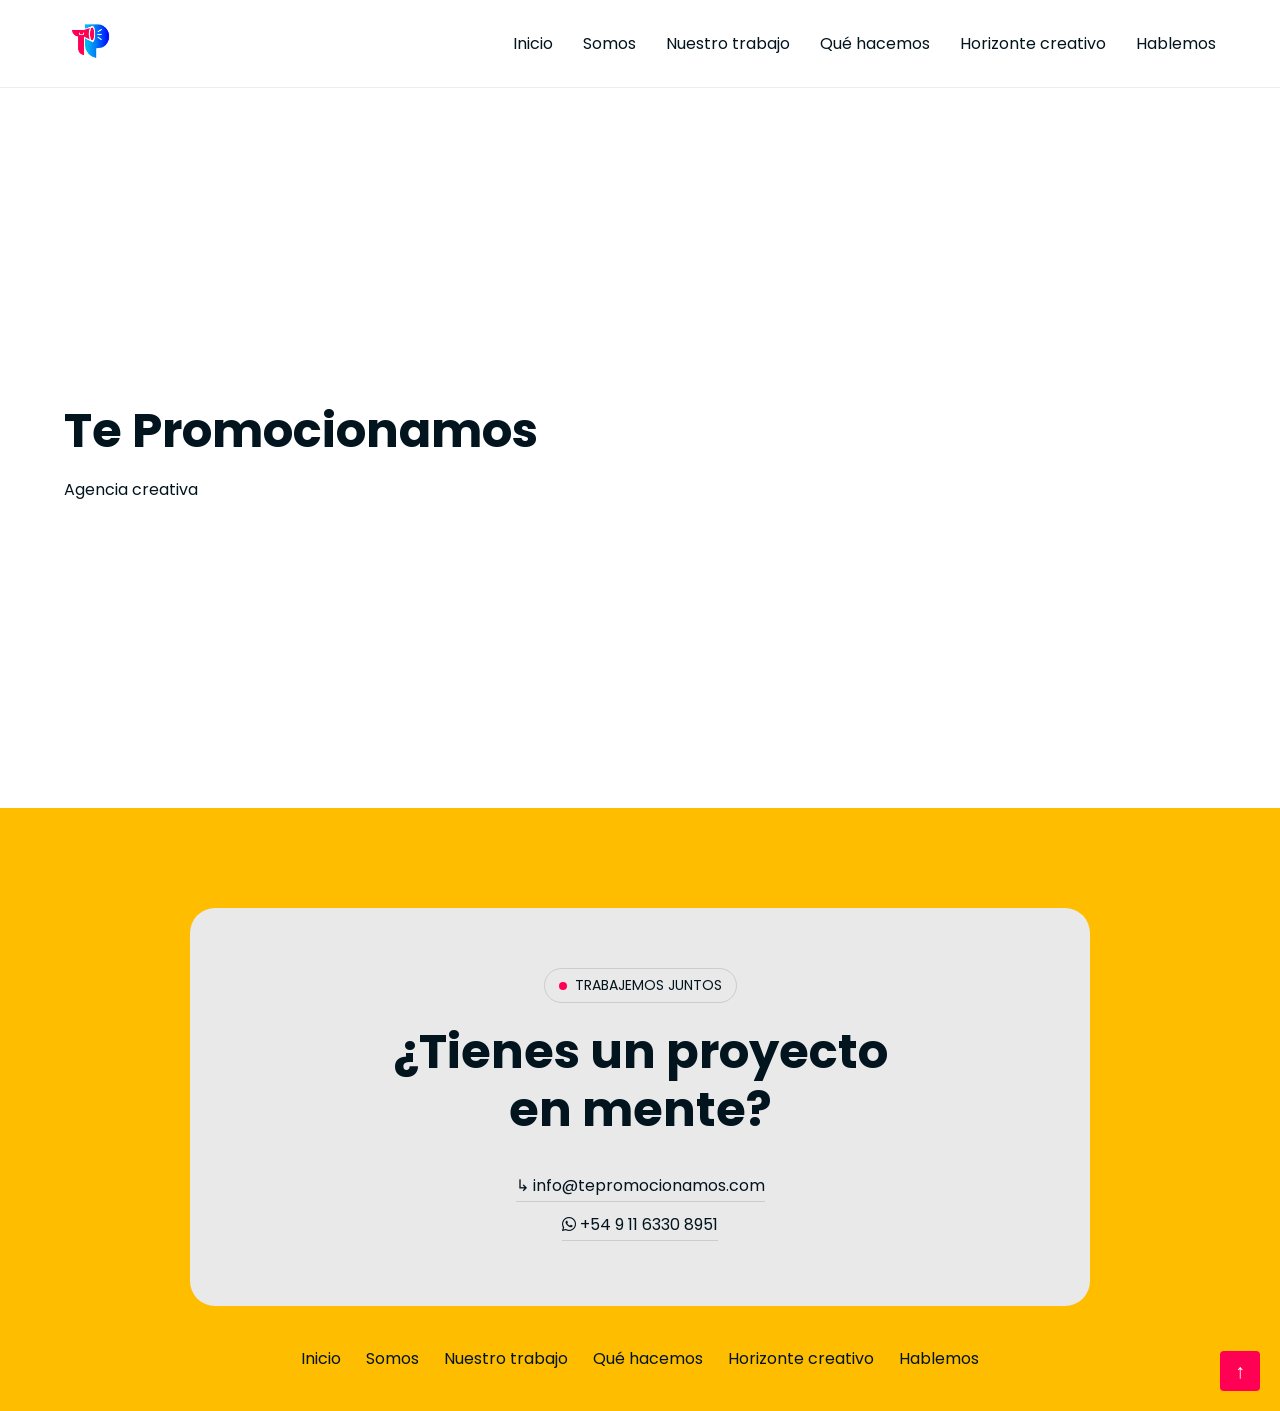
==== index.html @ c5bdae85 "Primer commit" ====
<!DOCTYPE html>
<html lang="es">
<head>
  <meta charset="UTF-8">
  <meta name="viewport" content="width=device-width, initial-scale=1.0">

  <title>Te Promocionamos</title>

  <!-- Google Fonts -->
  <link href="https://fonts.googleapis.com/css2?family=Poppins:wght@400&display=swap" rel="stylesheet">
<link rel="stylesheet" href="https://cdnjs.cloudflare.com/ajax/libs/font-awesome/6.5.0/css/all.min.css">
<link rel="icon" type="image/png" href="/assets/logo.png">  

<!-- CSS -->
  <link rel="stylesheet" href="css/styles.css">
</head>

<body>

  <!-- HEADER -->
  <header class="header">
    <div class="container nav-container">

<div class="logo">
  <a href="index.html">
    <img src="/assets/logo.png" alt="Te Promocionamos">
  </a>
</div>
      <!-- MENU -->
      <nav class="nav" id="nav">
        <ul>
          <li><a href="#">Inicio</a></li>
          <li><a href="#">Somos</a></li>
          <li><a href="#">Nuestro trabajo</a></li>
          <li><a href="#">Qué hacemos</a></li>
          <li><a href="#">Horizonte creativo</a></li>
          <li><a href="#">Hablemos</a></li>
        </ul>
      </nav>

      <!-- HAMBURGUESA -->
      <div class="menu-toggle" id="menu-toggle">
        <span></span>
        <span></span>
        <span></span>
      </div>

    </div>
  </header>

  <!-- CONTENIDO BASE -->
  <main>
    <section class="hero">
      <div class="container">
        <h1>Te Promocionamos</h1>
        <p>Agencia creativa</p>
      </div>
    </section>
  </main>

  <footer class="footer">

  <div class="footer-box">

    <span class="footer-tag">
      <span class="dot"></span> TRABAJEMOS JUNTOS
    </span>

    <h2>¿Tienes un proyecto<br>en mente?</h2>

    <div class="footer-contact">
      <p>↳ info@tepromocionamos.com</p><br>
<p><i class="fa-brands fa-whatsapp"></i> +54 9 11 6330 8951</p>    </div>

  </div>

  <div class="footer-bottom">
    <ul>
      <li><a href="#">Inicio</a></li>
      <li><a href="#">Somos</a></li>
      <li><a href="#">Nuestro trabajo</a></li>
      <li><a href="#">Qué hacemos</a></li>
      <li><a href="#">Horizonte creativo</a></li>
      <li><a href="#">Hablemos</a></li>
    </ul>
  </div>

  <div class="back-to-top">↑</div>

</footer>

  <!-- JS -->
  <script src="js/menu.js"></script>

</body>
</html>
---- css/styles.css ----
/* =========================
   VARIABLES
========================= */
:root {
  --negro: #02141e;
  --rojo: #ff0054;
  --violeta: #390099;
  --amarillo: #ffbd00;
}

/* =========================
   RESET
========================= */
* {
  margin: 0;
  padding: 0;
  box-sizing: border-box;
}

/* =========================
   BASE
========================= */
body {
  font-family: 'Poppins', sans-serif;
  font-size: 16px;
  color: var(--negro);
}

.container {
  width: 90%;
  max-width: 1200px;
  margin: auto;
}

/* =========================
   HEADER
========================= */
.header {
  width: 100%;
  background: white;
  position: sticky;
  top: 0;
  z-index: 1000;
  border-bottom: 1px solid #eee;
}

.nav-container {
  display: flex;
  justify-content: space-between;
  align-items: center;
  padding: 15px 0;
}

/* LOGO */
.logo img {
  height: 50px;
}

/* MENU */
.nav ul {
  display: flex;
  list-style: none;
  gap: 30px;
}

.nav a {
  text-decoration: none;
  color: var(--negro);
  transition: 0.3s;
}

.nav a:hover {
  color: var(--rojo);
}

/* =========================
   HAMBURGUESA
========================= */
.menu-toggle {
  display: none;
  flex-direction: column;
  cursor: pointer;
}

.menu-toggle span {
  width: 25px;
  height: 3px;
  background: var(--negro);
  margin: 4px 0;
  transition: 0.3s;
}

/* =========================
   HERO (base)
========================= */
.hero {
  height: 80vh;
  display: flex;
  align-items: center;
}

.hero h1 {
  font-size: 48px;
  color: var(--negro);
}

.hero p {
  margin-top: 10px;
}

/* =========================
   RESPONSIVE
========================= */
@media (max-width: 768px) {

  .nav {
    position: absolute;
    top: 80px;
    right: 0;
    width: 100%;
    background: white;
    display: none;
    flex-direction: column;
    text-align: center;
    padding: 20px 0;
  }

  .nav ul {
    flex-direction: column;
    gap: 20px;
  }

  .nav.active {
    display: flex;
  }

  .menu-toggle {
    display: flex;
  }
}

/* =========================
   FOOTER
========================= */

.footer {
  background: var(--amarillo);
  padding: 100px 0 40px;
  position: relative;
}

/* CAJA CENTRAL */
.footer-box {
  background: #e9e9e9;
  border-radius: 25px;
  padding: 60px 20px;
  text-align: center;
  max-width: 900px;
  margin: auto;
}

/* TAG */
.footer-tag {
  display: inline-flex;
  align-items: center;
  gap: 8px;
  font-size: 14px;
  border: 1px solid #ccc;
  padding: 6px 14px;
  border-radius: 20px;
  margin-bottom: 20px;
}

.footer-tag .dot {
  width: 8px;
  height: 8px;
  background: var(--rojo);
  border-radius: 50%;
}

/* TITULO */
.footer-box h2 {
  font-size: 48px;
  color: var(--negro);
  margin-bottom: 30px;
  line-height: 1.2;
}

/* CONTACTO */
.footer-contact p {
  font-size: 16px;
  margin: 5px 0;
  border-bottom: 1px solid #ccc;
  display: inline-block;
  padding-bottom: 3px;
}

/* MENU INFERIOR */
.footer-bottom {
  margin-top: 40px;
  text-align: center;
}

.footer-bottom ul {
  list-style: none;
  display: flex;
  justify-content: center;
  gap: 25px;
  flex-wrap: wrap;
}

.footer-bottom a {
  text-decoration: none;
  color: var(--negro);
  font-size: 16px;
  transition: 0.3s;
}

.footer-bottom a:hover {
  color: var(--rojo);
}

/* BOTON BACK TO TOP */
.back-to-top {
  position: absolute;
  right: 20px;
  bottom: 20px;
  background: var(--rojo);
  color: white;
  width: 40px;
  height: 40px;
  display: flex;
  align-items: center;
  justify-content: center;
  font-size: 20px;
  cursor: pointer;
  border-radius: 4px;
}

/* =========================
   RESPONSIVE
========================= */
@media (max-width: 768px) {

  .footer-box {
    padding: 40px 15px;
  }

  .footer-box h2 {
    font-size: 32px;
  }

  .footer-bottom ul {
    gap: 15px;
  }
}
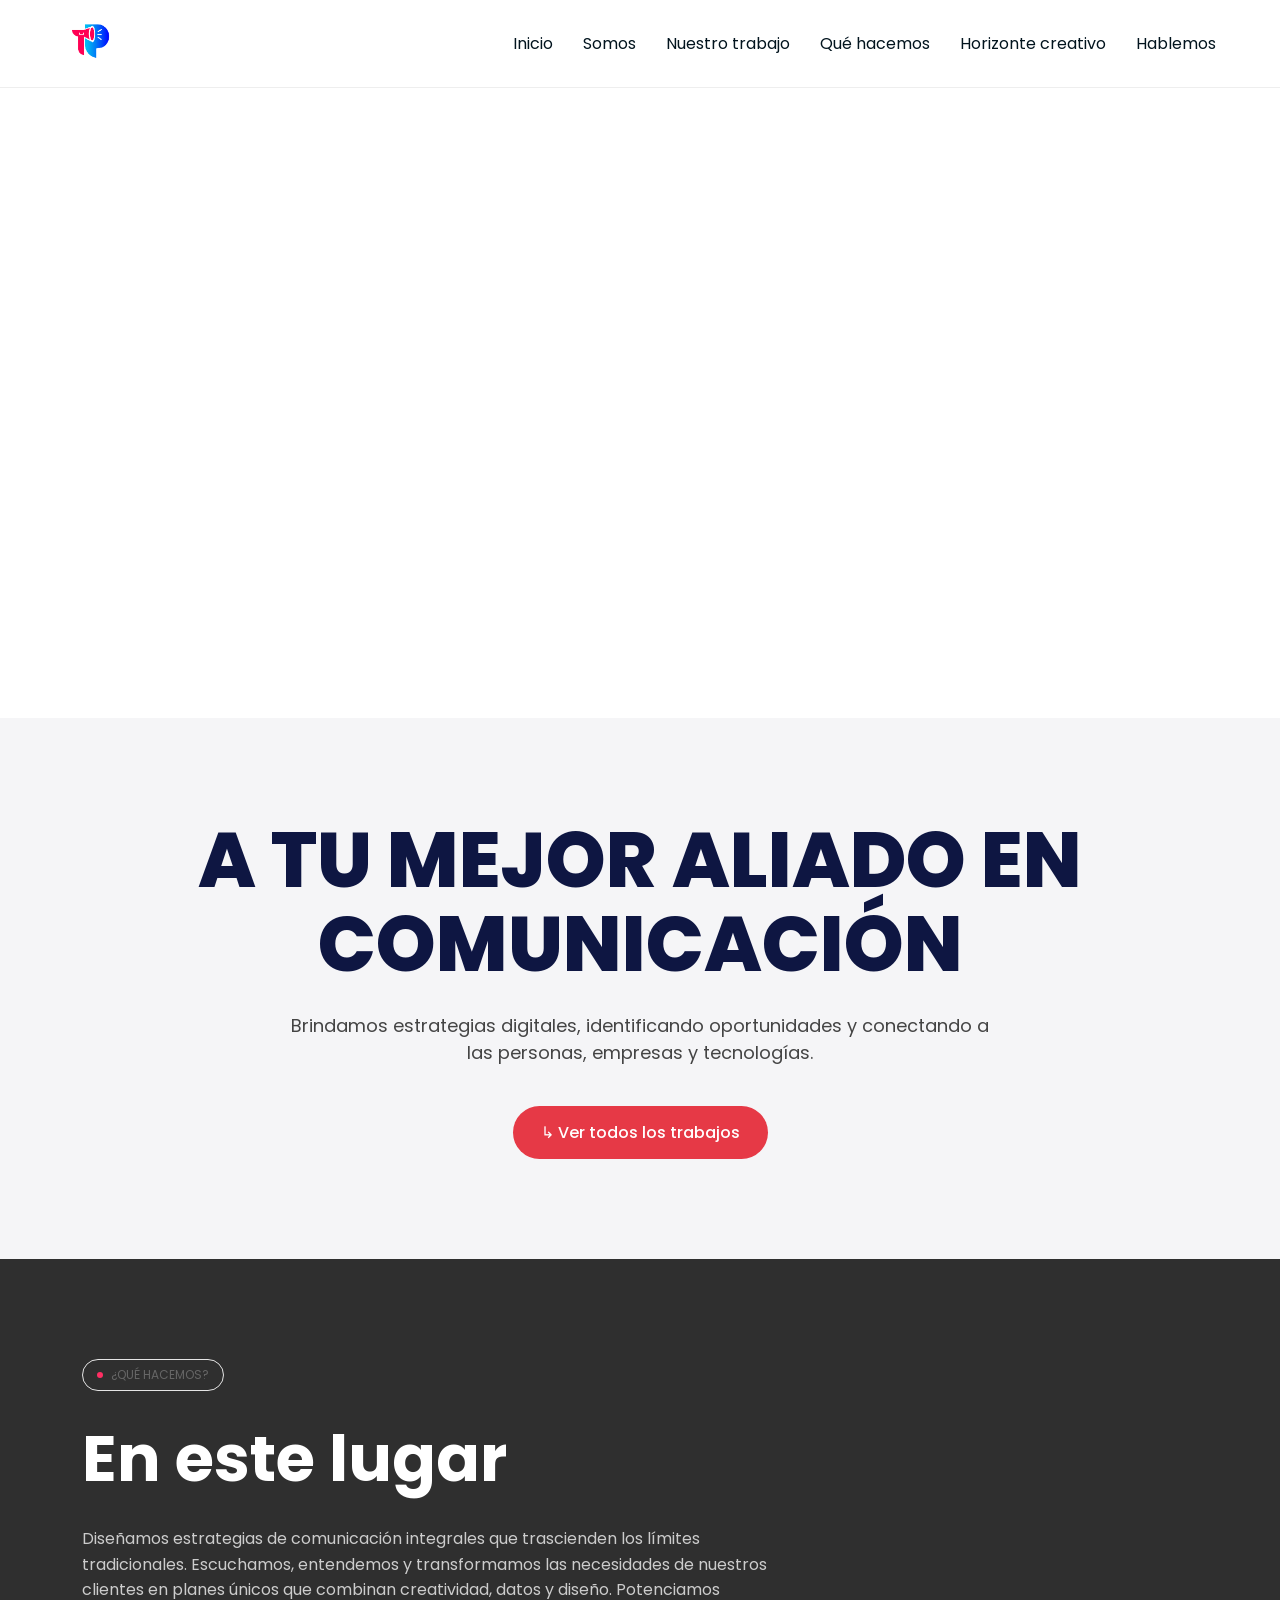
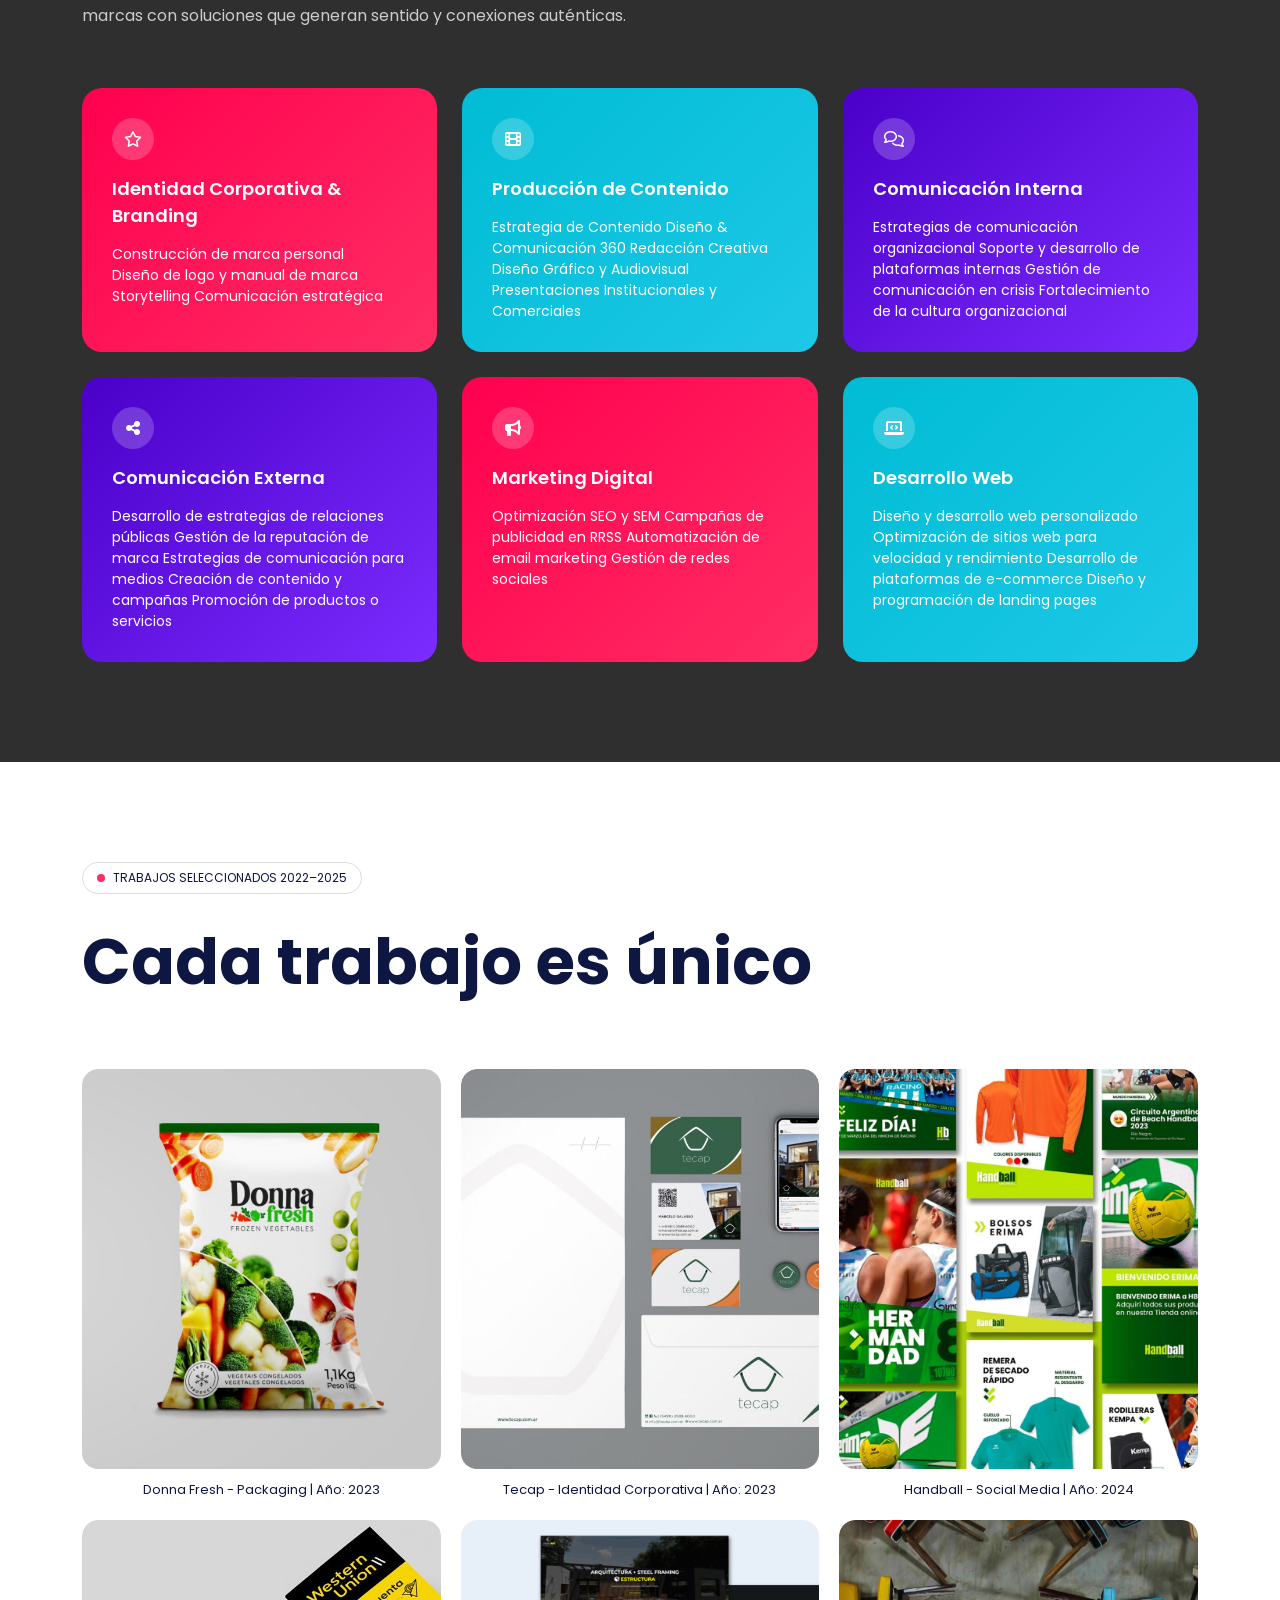
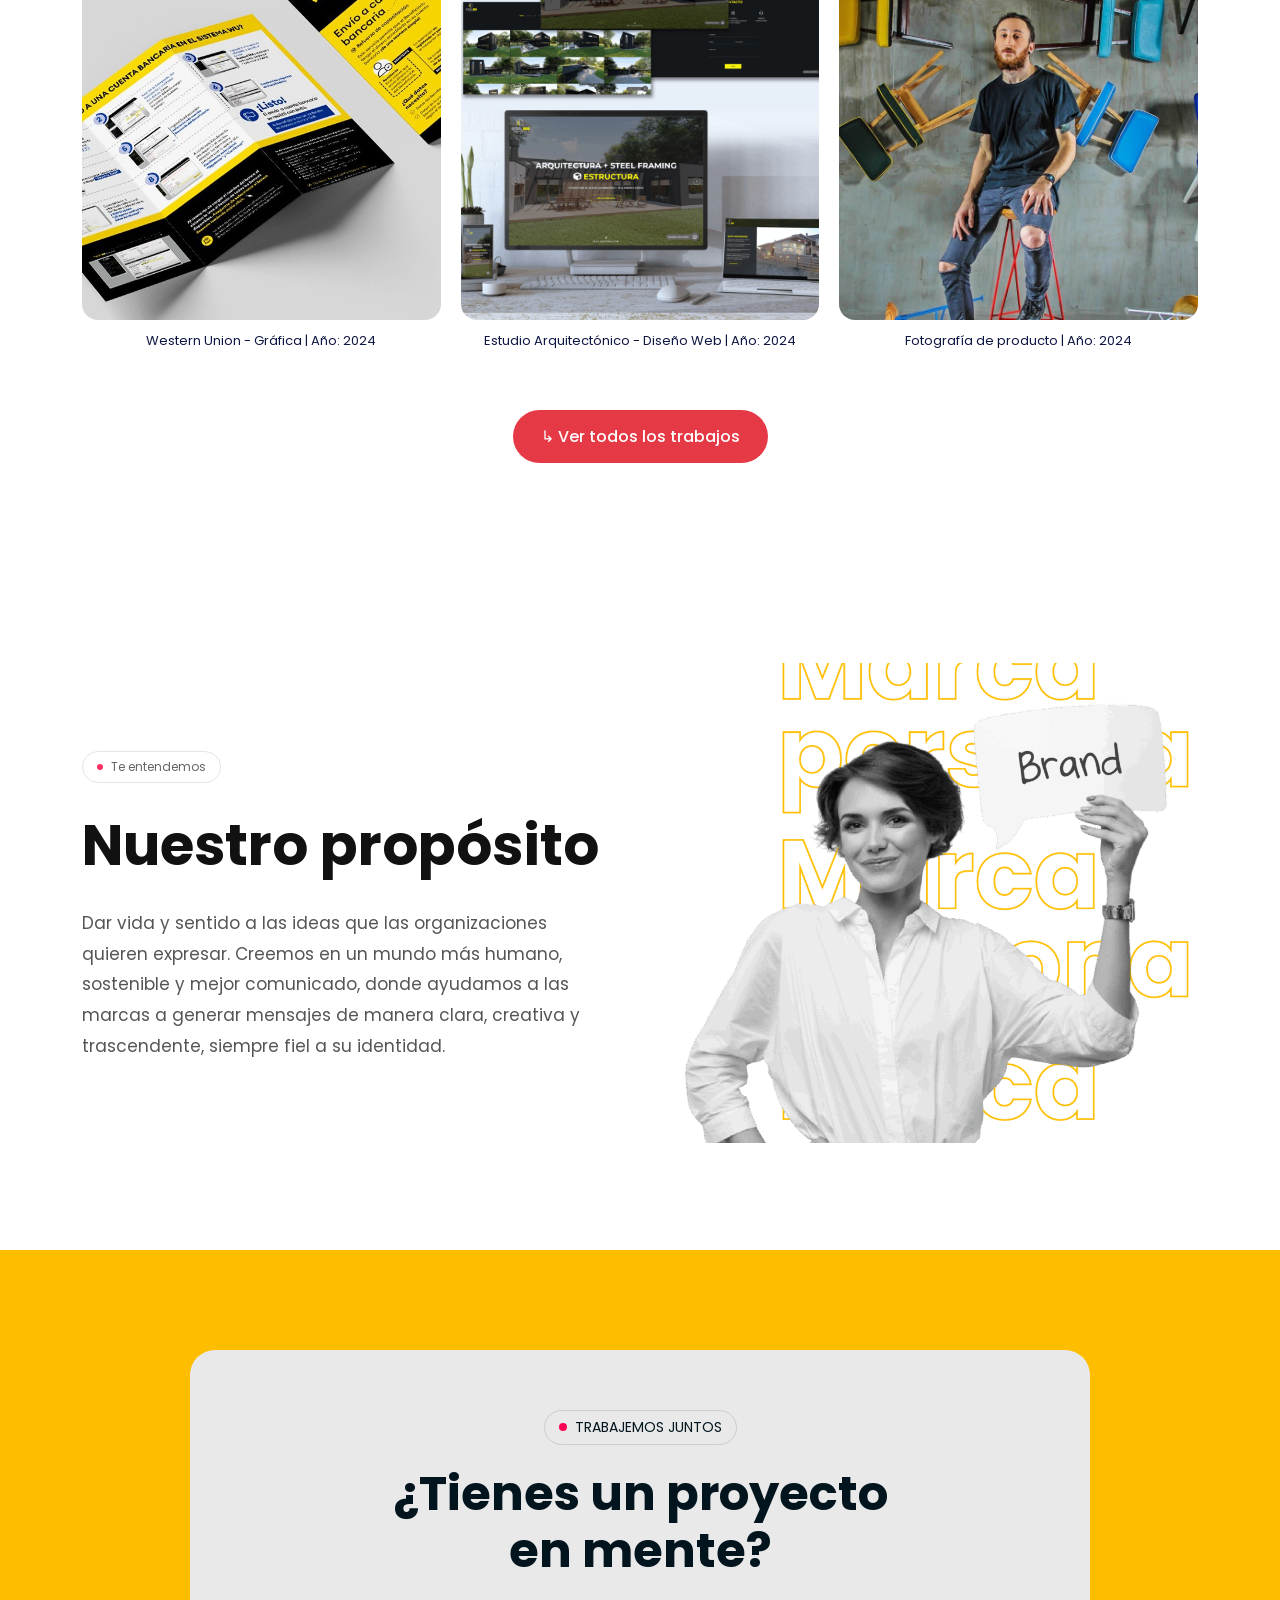
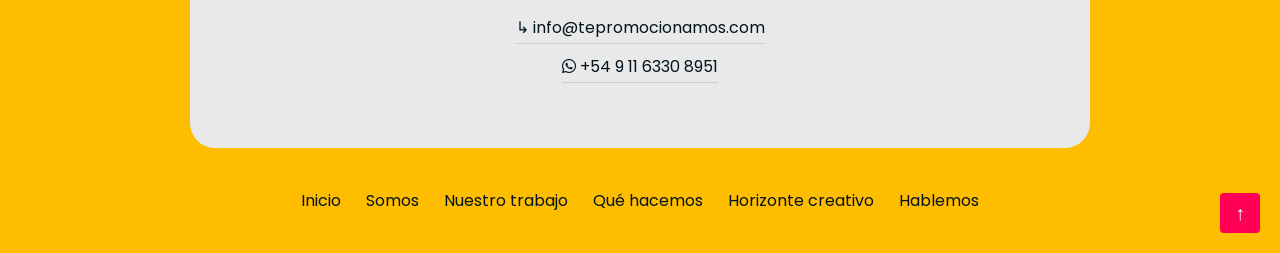
==== commit 9903094b: "avances" ====
--- a/index.html
+++ b/index.html
@@ -11,8 +11,13 @@
 <link rel="stylesheet" href="https://cdnjs.cloudflare.com/ajax/libs/font-awesome/6.5.0/css/all.min.css">
 <link rel="icon" type="image/png" href="/assets/logo.png">  
 
+
 <!-- CSS -->
   <link rel="stylesheet" href="css/styles.css">
+
+<!--  data aos-->
+<link href="https://unpkg.com/aos@2.3.4/dist/aos.css" rel="stylesheet">
+
 </head>
 
 <body>
@@ -48,15 +53,193 @@
     </div>
   </header>
 
-  <!-- CONTENIDO BASE -->
-  <main>
-    <section class="hero">
-      <div class="container">
-        <h1>Te Promocionamos</h1>
-        <p>Agencia creativa</p>
-      </div>
-    </section>
-  </main>
+  <!-- seccion 1 video -->
+<section class="video-section">
+  <iframe 
+    src="https://www.youtube.com/embed/gyN5UOuQbhA?autoplay=1&mute=1&loop=1&playlist=gyN5UOuQbhA&controls=0&showinfo=0&modestbranding=1"
+    frameborder="0"
+    allow="autoplay; fullscreen"
+    allowfullscreen>
+  </iframe>
+</section>
+
+<!-- seccion 2 texto -->
+
+<section class="hero-xbc">
+  <div class="hero-container">
+
+ <h1>
+  <span data-aos="flip-left" data-aos-delay="100">
+    A TU MEJOR ALIADO EN
+  </span>
+  <br>
+  <span data-aos="flip-left" data-aos-delay="300">
+    COMUNICACIÓN
+  </span>
+</h1>
+
+    <p>
+      Brindamos estrategias digitales, identificando oportunidades y conectando a las personas, empresas y tecnologías.
+    </p>
+
+    <a href="#" class="hero-btn">
+      ↳ Ver todos los trabajos
+    </a>
+
+  </div>
+</section>
+
+<!---seccion servicios-->
+<section class="services-xbc">
+
+  <div class="container">
+
+    <span class="badge">
+      <span class="dot"></span>
+      ¿QUÉ HACEMOS?
+    </span>
+
+    <h2>En este lugar</h2>
+
+    <p class="intro">
+      Diseñamos estrategias de comunicación integrales que trascienden los límites tradicionales. Escuchamos, entendemos y transformamos las necesidades de nuestros clientes en planes únicos que combinan creatividad, datos y diseño. Potenciamos marcas con soluciones que generan sentido y conexiones auténticas.
+    </p>
+
+   <div class="grid-services">
+
+  <div class="card pink">
+    <div class="icon"><i class="fa-regular fa-star"></i></div>
+    <h3>Identidad Corporativa & Branding</h3>
+    <p>Construcción de marca personal<br>Diseño de logo y manual de marca<br>Storytelling Comunicación estratégica</p>
+  </div>
+
+  <div class="card cyan">
+    <div class="icon"><i class="fa-solid fa-film"></i></div>
+    <h3>Producción de Contenido</h3>
+    <p>Estrategia de Contenido Diseño & Comunicación 360 Redacción Creativa Diseño Gráfico y Audiovisual Presentaciones Institucionales y Comerciales</p>
+  </div>
+
+  <div class="card purple">
+    <div class="icon"><i class="fa-regular fa-comments"></i></div>
+    <h3>Comunicación Interna</h3>
+    <p>Estrategias de comunicación organizacional Soporte y desarrollo de plataformas internas Gestión de comunicación en crisis Fortalecimiento de la cultura organizacional</p>
+  </div>
+
+  <div class="card purple">
+    <div class="icon"><i class="fa-solid fa-share-nodes"></i></div>
+    <h3>Comunicación Externa</h3>
+    <p>Desarrollo de estrategias de relaciones públicas Gestión de la reputación de marca Estrategias de comunicación para medios Creación de contenido y campañas Promoción de productos o servicios</p>
+  </div>
+
+  <div class="card pink">
+    <div class="icon"><i class="fa-solid fa-bullhorn"></i></div>
+    <h3>Marketing Digital</h3>
+    <p>Optimización SEO y SEM Campañas de publicidad en RRSS Automatización de email marketing Gestión de redes sociales</p>
+  </div>
+
+  <div class="card cyan">
+    <div class="icon"><i class="fa-solid fa-laptop-code"></i></div>
+    <h3>Desarrollo Web</h3>
+    <p>Diseño y desarrollo web personalizado Optimización de sitios web para velocidad y rendimiento Desarrollo de plataformas de e-commerce Diseño y programación de landing pages</p>
+  </div>
+
+</div>
+  </div>
+
+</section>
+
+<!--seccion trabajos-->
+<section class="works-xbc">
+
+  <div class="container">
+
+    <!-- BADGE -->
+    <span class="badge dark">
+      <span class="dot"></span>
+      TRABAJOS SELECCIONADOS 2022–2025
+    </span>
+
+    <!-- TITULO -->
+    <h2>Cada trabajo es único</h2>
+
+    <!-- GRID -->
+ <div class="grid-works">
+
+  <div class="work-item">
+    <img src="/assets/trabajo1.jpg" alt="">
+    <div class="work-label">Donna Fresh - Packaging | Año: 2023</div>
+  </div>
+
+  <div class="work-item">
+    <img src="/assets/trabajo2.jpg" alt="">
+    <div class="work-label">Tecap - Identidad Corporativa | Año: 2023</div>
+  </div>
+
+  <div class="work-item">
+    <img src="/assets/trabajo3.jpg" alt="">
+    <div class="work-label">Handball - Social Media | Año: 2024</div>
+  </div>
+
+  <div class="work-item">
+    <img src="/assets/trabajo4.jpg" alt="">
+    <div class="work-label">Western Union - Gráfica | Año: 2024</div>
+  </div>
+
+  <div class="work-item">
+    <img src="/assets/trabajo5.png" alt="">
+    <div class="work-label">Estudio Arquitectónico - Diseño Web | Año: 2024</div>
+  </div>
+
+  <div class="work-item">
+    <img src="/assets/trabajo6.jpg" alt="">
+    <div class="work-label">Fotografía de producto | Año: 2024</div>
+  </div>
+
+</div>
+  </div>
+
+  <div class="works-cta">
+   <a href="#" class="hero-btn">
+      ↳ Ver todos los trabajos
+    </a>
+
+</div>
+
+</section>
+
+<section class="about-tp">
+
+  <div class="container about-grid">
+
+    <!-- TEXTO -->
+    <div class="about-text">
+
+      <span class="badge">
+        <span class="dot"></span>
+        Te entendemos
+      </span>
+
+      <h2>Nuestro propósito</h2>
+
+      <p>
+        Dar vida y sentido a las ideas que las organizaciones quieren expresar. 
+        Creemos en un mundo más humano, sostenible y mejor comunicado, donde ayudamos 
+        a las marcas a generar mensajes de manera clara, creativa y trascendente, 
+        siempre fiel a su identidad.
+      </p>
+
+    </div>
+
+    <!-- IMAGEN -->
+    <div class="about-image">
+      <img src="/assets/marca-1.png" alt="">
+    </div>
+
+  </div>
+
+</section>
+
+<!--- seccion footer -->
 
   <footer class="footer">
 
@@ -92,5 +275,15 @@
   <!-- JS -->
   <script src="js/menu.js"></script>
 
+  <!-- data aos -->
+  <script src="https://unpkg.com/aos@2.3.4/dist/aos.js"></script>
+<script>
+ AOS.init({
+    duration: 900,
+    once: true,
+    easing: 'ease-out-cubic'
+  });
+  
+</script>
 </body>
 </html>
--- a/css/styles.css
+++ b/css/styles.css
@@ -253,4 +253,537 @@
   .footer-bottom ul {
     gap: 15px;
   }
+}
+
+/*seccion video*/
+/* SECCION VIDEO */
+/* SECCION VIDEO */
+.video-section {
+  position: relative;
+
+  /* full width sin scroll */
+  width: 100%;
+  margin-left: calc(50% - 50vw);
+  margin-right: calc(50% - 50vw);
+
+  height: clamp(400px, 70vh, 800px);
+  overflow: hidden;
+}
+
+/* 🎥 DESKTOP → cover */
+.video-section iframe {
+  position: absolute;
+  top: 50%;
+  left: 50%;
+
+  width: 100vw;
+  height: 56.25vw; /* 16:9 */
+
+  min-width: 177.77vh;
+  min-height: 100%;
+
+  transform: translate(-50%, -50%);
+  pointer-events: none;
+}
+
+/* 📱 MOBILE → proporcional real */
+@media (max-width: 768px) {
+
+  .video-section {
+    height: auto; /* 🔥 clave */
+  }
+
+  .video-section iframe {
+    position: relative;
+    top: 0;
+    left: 0;
+    transform: none;
+
+    width: 100%;
+    height: 56.25vw; /* mantiene 16:9 */
+
+    min-width: unset;
+    min-height: unset;
+  }
+}
+
+/* seccion bienvenida*/
+
+/* HERO XBC */
+.hero-xbc {
+  background: #f5f5f7;
+  padding: 100px 20px;
+  text-align: center;
+}
+
+.hero-container {
+  max-width: 1100px;
+  margin: 0 auto;
+}
+
+/* BADGE */
+.hero-badge {
+  display: inline-flex;
+  align-items: center;
+  gap: 8px;
+
+  font-size: 12px;
+  letter-spacing: 1px;
+  color: #0E1642;
+
+  border: 1px solid #ddd;
+  padding: 6px 14px;
+  border-radius: 999px;
+
+  margin-bottom: 30px;
+}
+
+.hero-badge .dot {
+  width: 8px;
+  height: 8px;
+  background: #e63946;
+  border-radius: 50%;
+}
+
+/* TITULO */
+.hero-xbc h1 {
+  font-size: clamp(36px, 6vw, 80px);
+  font-weight: 800;
+  line-height: 1.1;
+  color: #0E1642;
+
+  margin-bottom: 25px;
+}
+
+/* TEXTO */
+.hero-xbc p {
+  font-size: 18px;
+  color: #444;
+  max-width: 700px;
+  margin: 0 auto 40px;
+}
+
+/* BOTON */
+.hero-btn {
+  display: inline-block;
+  background: #e63946;
+  color: white;
+
+  padding: 14px 28px;
+  border-radius: 999px;
+  text-decoration: none;
+
+  font-size: 16px;
+  font-weight: 500;
+
+  transition: all 0.3s ease;
+}
+
+.hero-btn:hover {
+  background: #c92f3b;
+  transform: translateY(-2px);
+}
+
+.hero-xbc h1 span {
+  display: inline-block;
+  backface-visibility: hidden; /* evita glitch en flip */
+}
+
+/* 📱 MOBILE */
+@media (max-width: 768px) {
+  .hero-xbc {
+    padding: 70px 20px;
+  }
+
+  .hero-xbc p {
+    font-size: 16px;
+  }
+}
+
+/*seccion servicios*/
+/* SECCION */
+.services-xbc {
+  background: #2f2f2f;
+  color: white;
+  padding: 100px 20px;
+}
+
+/* CONTENEDOR */
+.services-xbc .container {
+  max-width: 1200px;
+  margin: 0 auto;
+}
+
+/* BADGE */
+.badge {
+  display: inline-flex;
+  align-items: center;
+  gap: 8px;
+
+  font-size: 12px;
+  border: 1px solid rgba(255,255,255,0.2);
+  padding: 6px 14px;
+  border-radius: 999px;
+  margin-bottom: 20px;
+}
+
+.badge .dot {
+  width: 8px;
+  height: 8px;
+  background: #ff2e63;
+  border-radius: 50%;
+}
+
+/* TITULO */
+.services-xbc h2 {
+  font-size: clamp(36px, 5vw, 64px);
+  margin-bottom: 20px;
+}
+
+/* TEXTO */
+.intro {
+  max-width: 700px;
+  color: #ccc;
+  margin-bottom: 60px;
+  line-height: 1.6;
+}
+
+/* GRID */
+.grid-services {
+  display: grid;
+  grid-template-columns: repeat(3, 1fr);
+  gap: 25px;
+}
+
+/* CARDS */
+.card {
+  padding: 30px;
+  border-radius: 20px;
+  min-height: 260px;
+  display: flex;
+  flex-direction: column;
+  gap: 15px;
+  transition: 0.3s ease;
+}
+
+.card:hover {
+  transform: translateY(-5px);
+}
+
+/* COLORES */
+.pink {
+  background: linear-gradient(135deg, #ff004f, #ff2e63);
+}
+
+.cyan {
+  background: linear-gradient(135deg, #00bcd4, #1ec8e7);
+}
+
+.purple {
+  background: linear-gradient(135deg, #4b00c9, #7b2cff);
+}
+
+/* ICONO */
+.icon {
+  width: 40px;
+  height: 40px;
+  background: rgba(255,255,255,0.2);
+  border-radius: 50%;
+  display: flex;
+  align-items: center;
+  justify-content: center;
+  font-size: 18px;
+}
+.icon {
+  width: 42px;
+  height: 42px;
+  background: rgba(255,255,255,0.2);
+  border-radius: 50%;
+
+  display: flex;
+  align-items: center;
+  justify-content: center;
+}
+
+/* ICONO FA */
+.icon i {
+  color: #fff;
+  font-size: 16px;
+}
+/* TITULO CARD */
+.card h3 {
+  font-size: 18px;
+  font-weight: 600;
+}
+
+/* TEXTO CARD */
+.card p {
+  font-size: 14px;
+  line-height: 1.5;
+}
+
+/* 📱 TABLET */
+@media (max-width: 992px) {
+  .grid-services {
+    grid-template-columns: repeat(2, 1fr);
+  }
+}
+
+/* 📱 MOBILE */
+@media (max-width: 600px) {
+  .grid-services {
+    grid-template-columns: 1fr;
+  }
+
+  .services-xbc {
+    padding: 70px 20px;
+  }
+}
+
+/* SECCION PROYECTOS */
+
+/* SECCION */
+.works-xbc {
+  background: #ffffff;
+  padding: 100px 20px;
+}
+
+/* CONTENEDOR */
+.works-xbc .container {
+  max-width: 1200px;
+  margin: 0 auto;
+}
+
+/* BADGE (versión oscura) */
+.badge.dark {
+  display: inline-flex;
+  align-items: center;
+  gap: 8px;
+
+  font-size: 12px;
+  color: #0E1642;
+
+  border: 1px solid #ddd;
+  padding: 6px 14px;
+  border-radius: 999px;
+
+  margin-bottom: 20px;
+}
+
+.badge.dark .dot {
+  width: 8px;
+  height: 8px;
+  background: #ff2e63;
+  border-radius: 50%;
+}
+
+/* TITULO */
+.works-xbc h2 {
+  font-size: clamp(36px, 5vw, 64px);
+  color: #0E1642;
+  margin-bottom: 60px;
+}
+
+/* GRID */
+.grid-works {
+  display: grid;
+  grid-template-columns: repeat(3, 1fr);
+  gap: 20px;
+}
+
+/* ITEM */
+.work-item {
+  position: relative;
+  overflow: hidden;
+  border-radius: 16px;
+}
+
+/* IMAGEN */
+.work-item img {
+  width: 100%;
+  height: 400px; /* 🔥 antes 260px → ahora más alto */
+  object-fit: cover;
+  border-radius: 16px;
+
+  transition: transform 0.4s ease;
+}
+
+/* HOVER */
+.work-item:hover img {
+  transform: scale(1.05);
+}
+
+/* 📱 TABLET */
+@media (max-width: 992px) {
+  .grid-works {
+    grid-template-columns: repeat(2, 1fr);
+  }
+}
+
+/* 📱 MOBILE */
+@media (max-width: 600px) {
+  .grid-works {
+    grid-template-columns: 1fr;
+  }
+
+  .works-xbc {
+    padding: 70px 20px;
+  }
+}
+
+@media (max-width: 768px) {
+  .work-item img {
+    height: 280px;
+  }
+}
+
+@media (max-width: 480px) {
+  .work-item img {
+    height: 240px;
+  }
+}
+
+/* ITEM */
+.work-item {
+  display: flex;
+  flex-direction: column;
+  gap: 12px;
+}
+
+/* IMAGEN */
+.work-item img {
+  width: 100%;
+  height: 400px;
+  object-fit: cover;
+  border-radius: 16px;
+
+  transition: transform 0.4s ease;
+}
+
+/* HOVER */
+.work-item:hover img {
+  transform: scale(1.03);
+}
+
+.work-label {
+  text-align: center; /* 🔥 centrado horizontal */
+  font-size: 13px;
+  color: #0E1642;
+  line-height: 1.4;
+}
+
+/* CONTENEDOR BOTON */
+.works-cta {
+  text-align: center;
+  margin-top: 60px;
+}
+
+/* BOTON */
+.btn-works {
+  display: inline-block;
+  padding: 14px 30px;
+
+  background: #0E1642;
+  color: #fff;
+
+  border-radius: 999px;
+  text-decoration: none;
+
+  font-size: 15px;
+  font-weight: 500;
+
+  transition: all 0.3s ease;
+}
+
+/* HOVER */
+.btn-works:hover {
+  background: #1c2670;
+  transform: translateY(-2px);
+}
+
+/*proposito*/
+
+/* SECCION */
+.about-tp {
+  background: #ffffff;
+  padding: 100px 20px;
+}
+
+/* GRID */
+.about-grid {
+  display: grid;
+  grid-template-columns: 1fr 1fr;
+  gap: 80px;
+  align-items: center;
+}
+
+/* BADGE (más suave) */
+.badge {
+  display: inline-flex;
+  align-items: center;
+  gap: 8px;
+
+  font-size: 12px;
+  color: #666;
+
+  border: 1px solid #e5e5e5;
+  padding: 6px 14px;
+  border-radius: 999px;
+
+  margin-bottom: 20px;
+}
+
+.badge .dot {
+  width: 6px;
+  height: 6px;
+  background: #ff2e63;
+  border-radius: 50%;
+}
+
+/* TITULO */
+.about-text h2 {
+  font-size: clamp(34px, 5vw, 56px);
+  color: #111;
+  margin-bottom: 20px;
+  font-weight: 700;
+}
+
+/* TEXTO */
+.about-text p {
+  font-size: 17px;
+  color: #555;
+  line-height: 1.8;
+  max-width: 520px;
+}
+
+/* IMAGEN */
+.about-image img {
+  width: 100%;
+  height: 150%;
+  max-height: 480px;
+  object-fit: cover;
+  border-radius: 16px;
+}
+
+/* 📱 TABLET */
+@media (max-width: 992px) {
+  .about-grid {
+    grid-template-columns: 1fr;
+    gap: 40px;
+  }
+
+  .about-text {
+    text-align: center;
+  }
+
+  .about-text p {
+    margin: 0 auto;
+  }
+}
+
+/* 📱 MOBILE */
+@media (max-width: 600px) {
+  .about-tp {
+    padding: 70px 20px;
+  }
 }
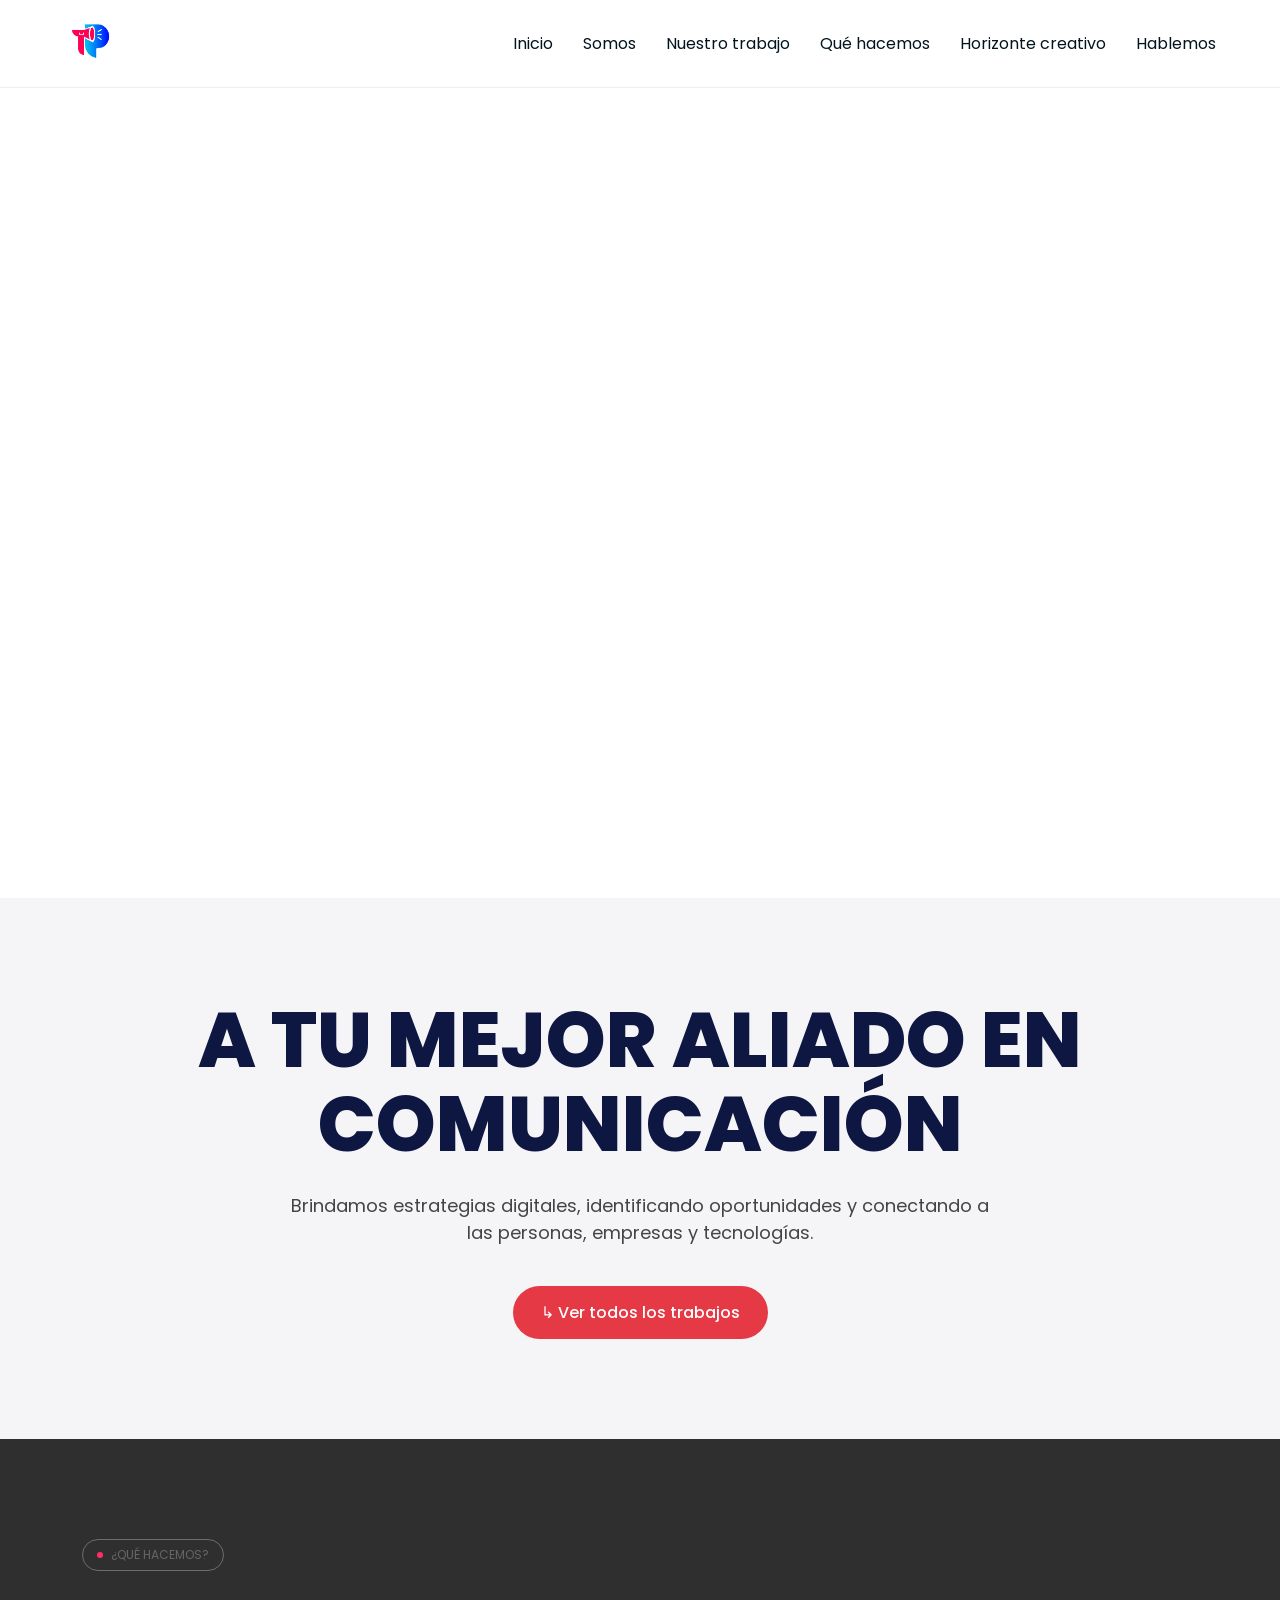
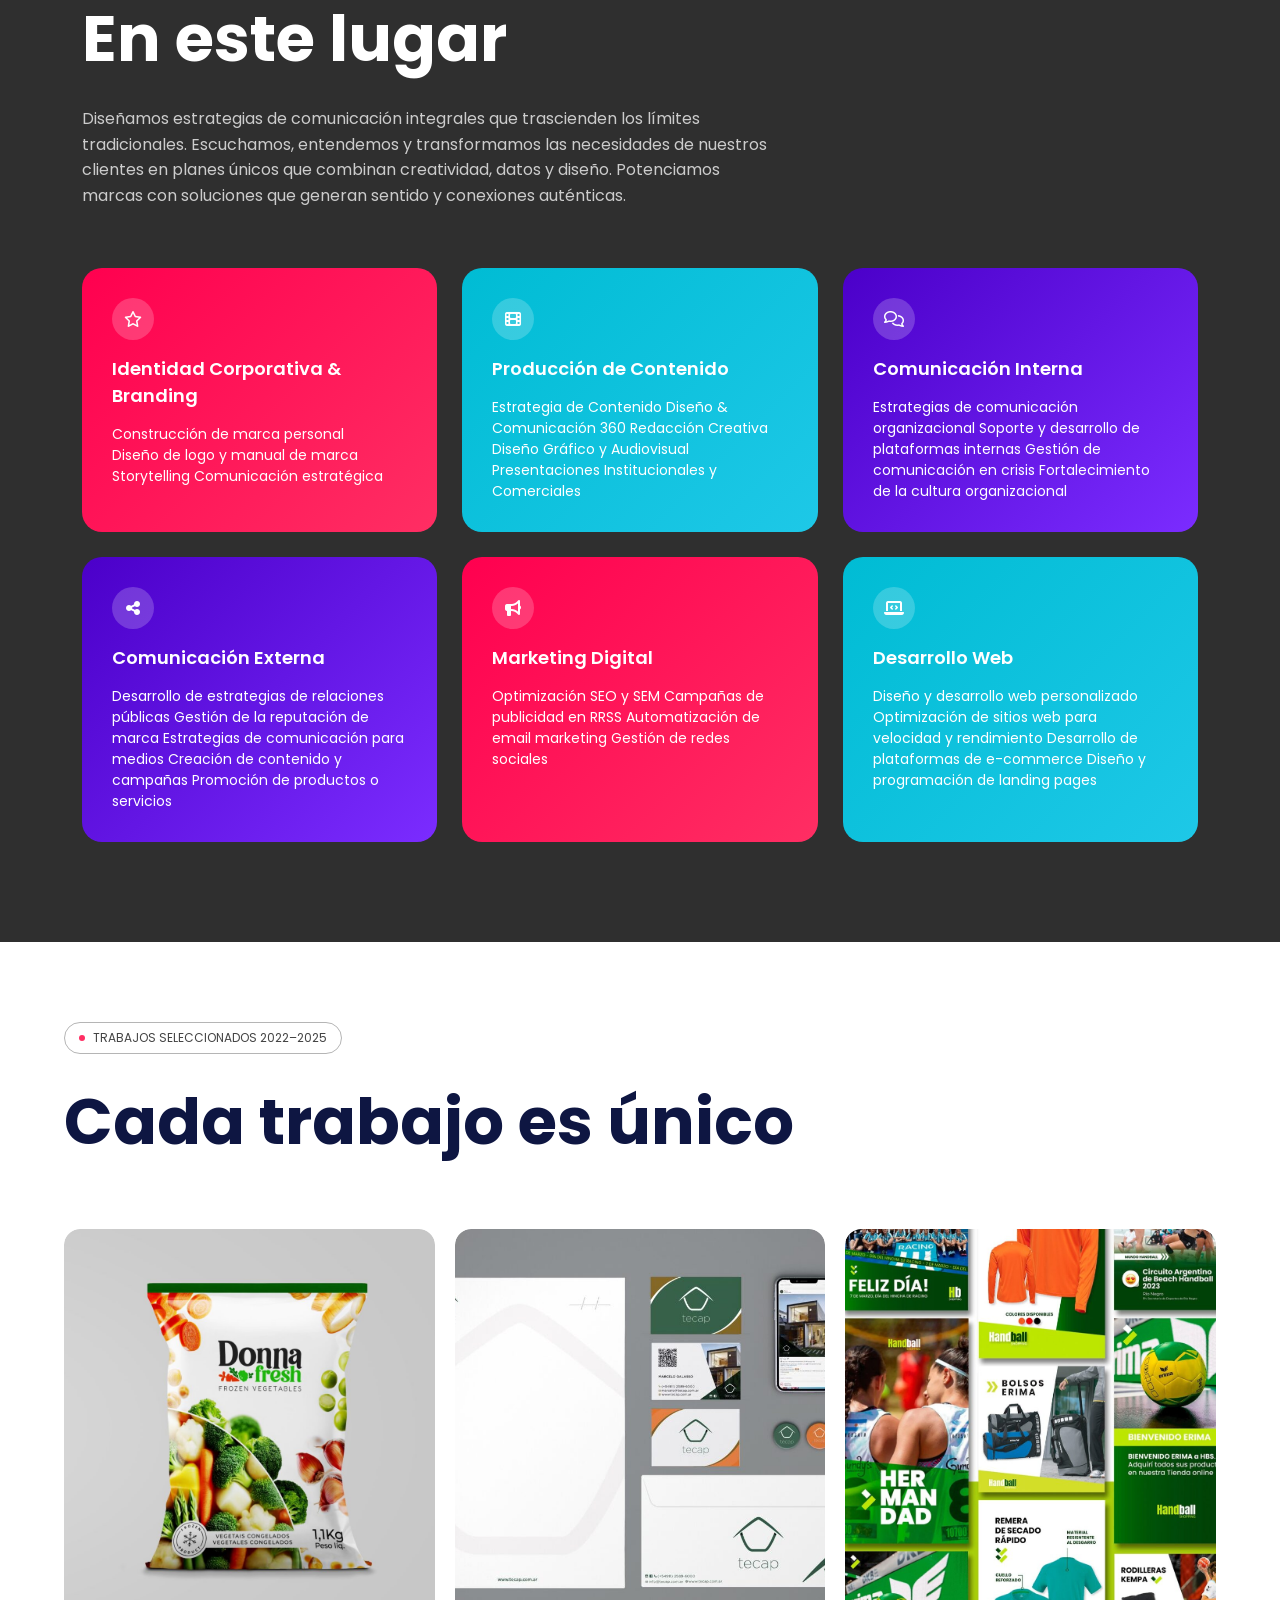
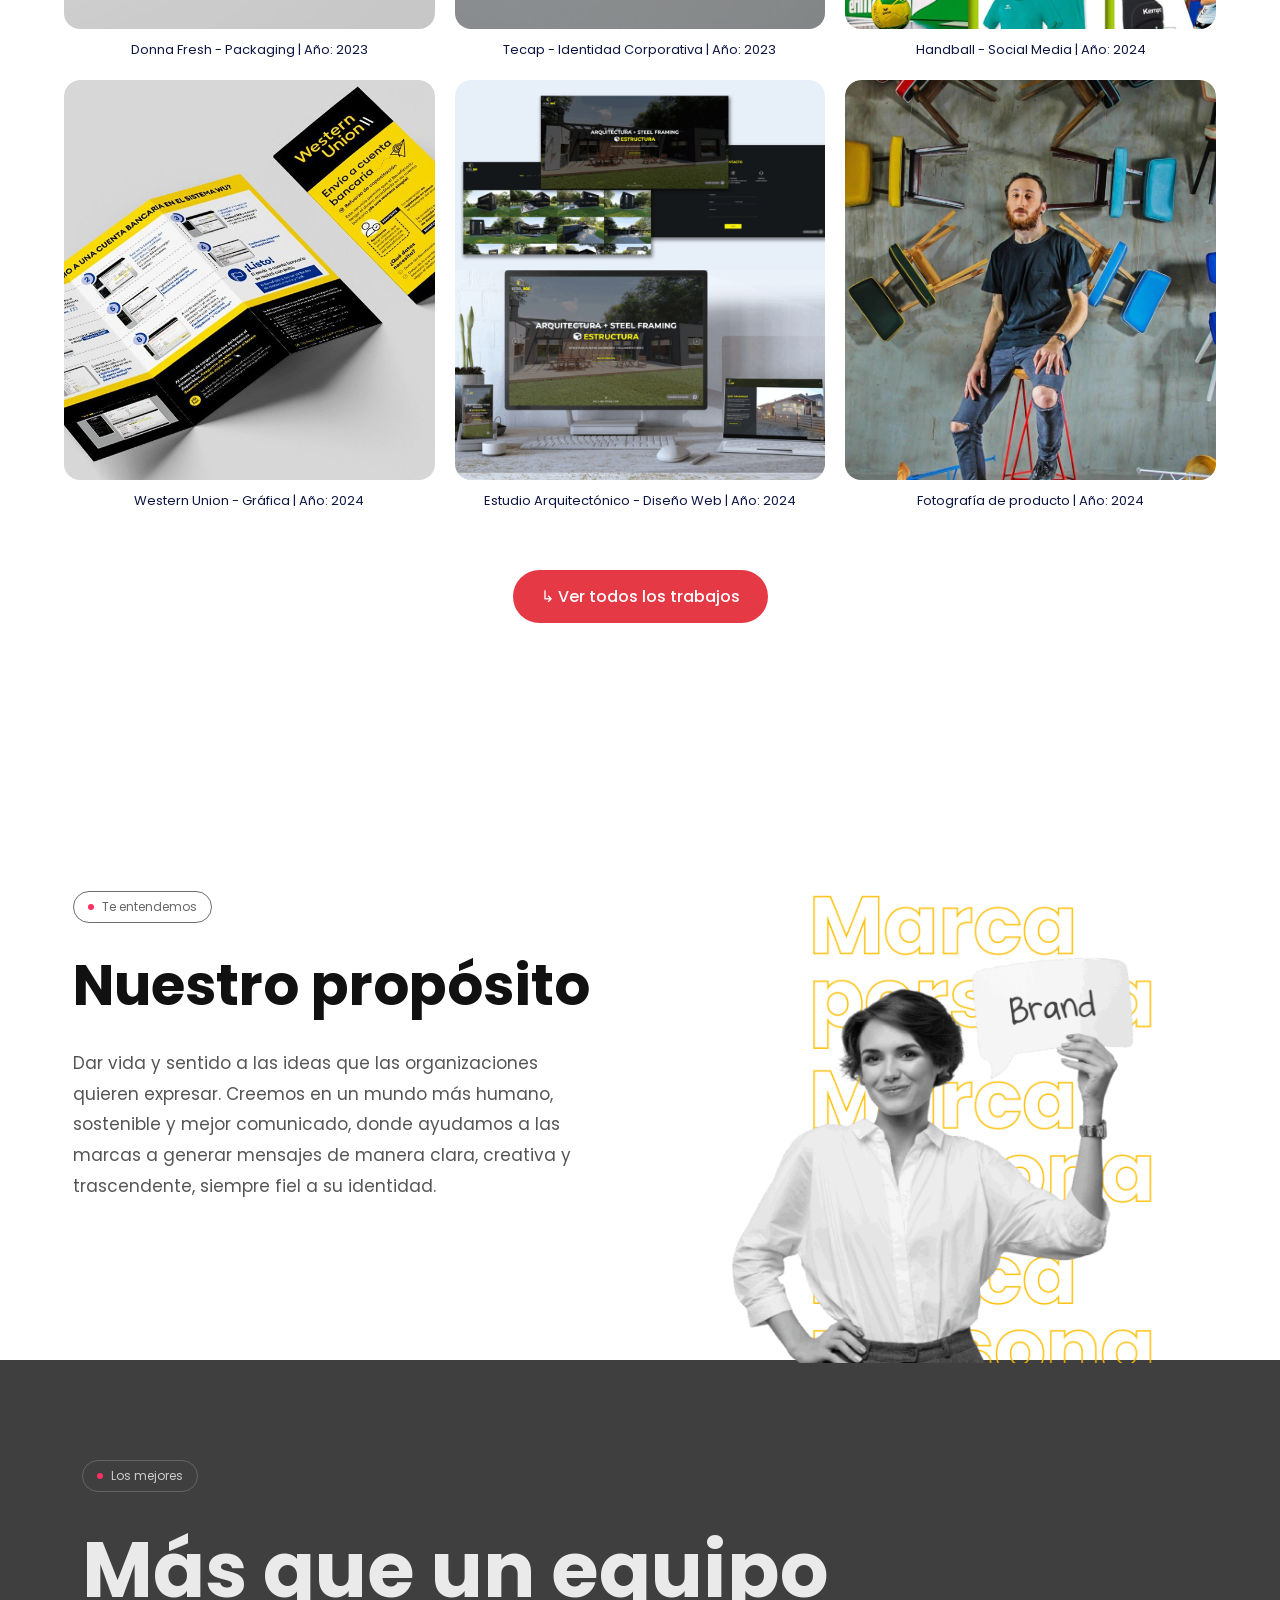
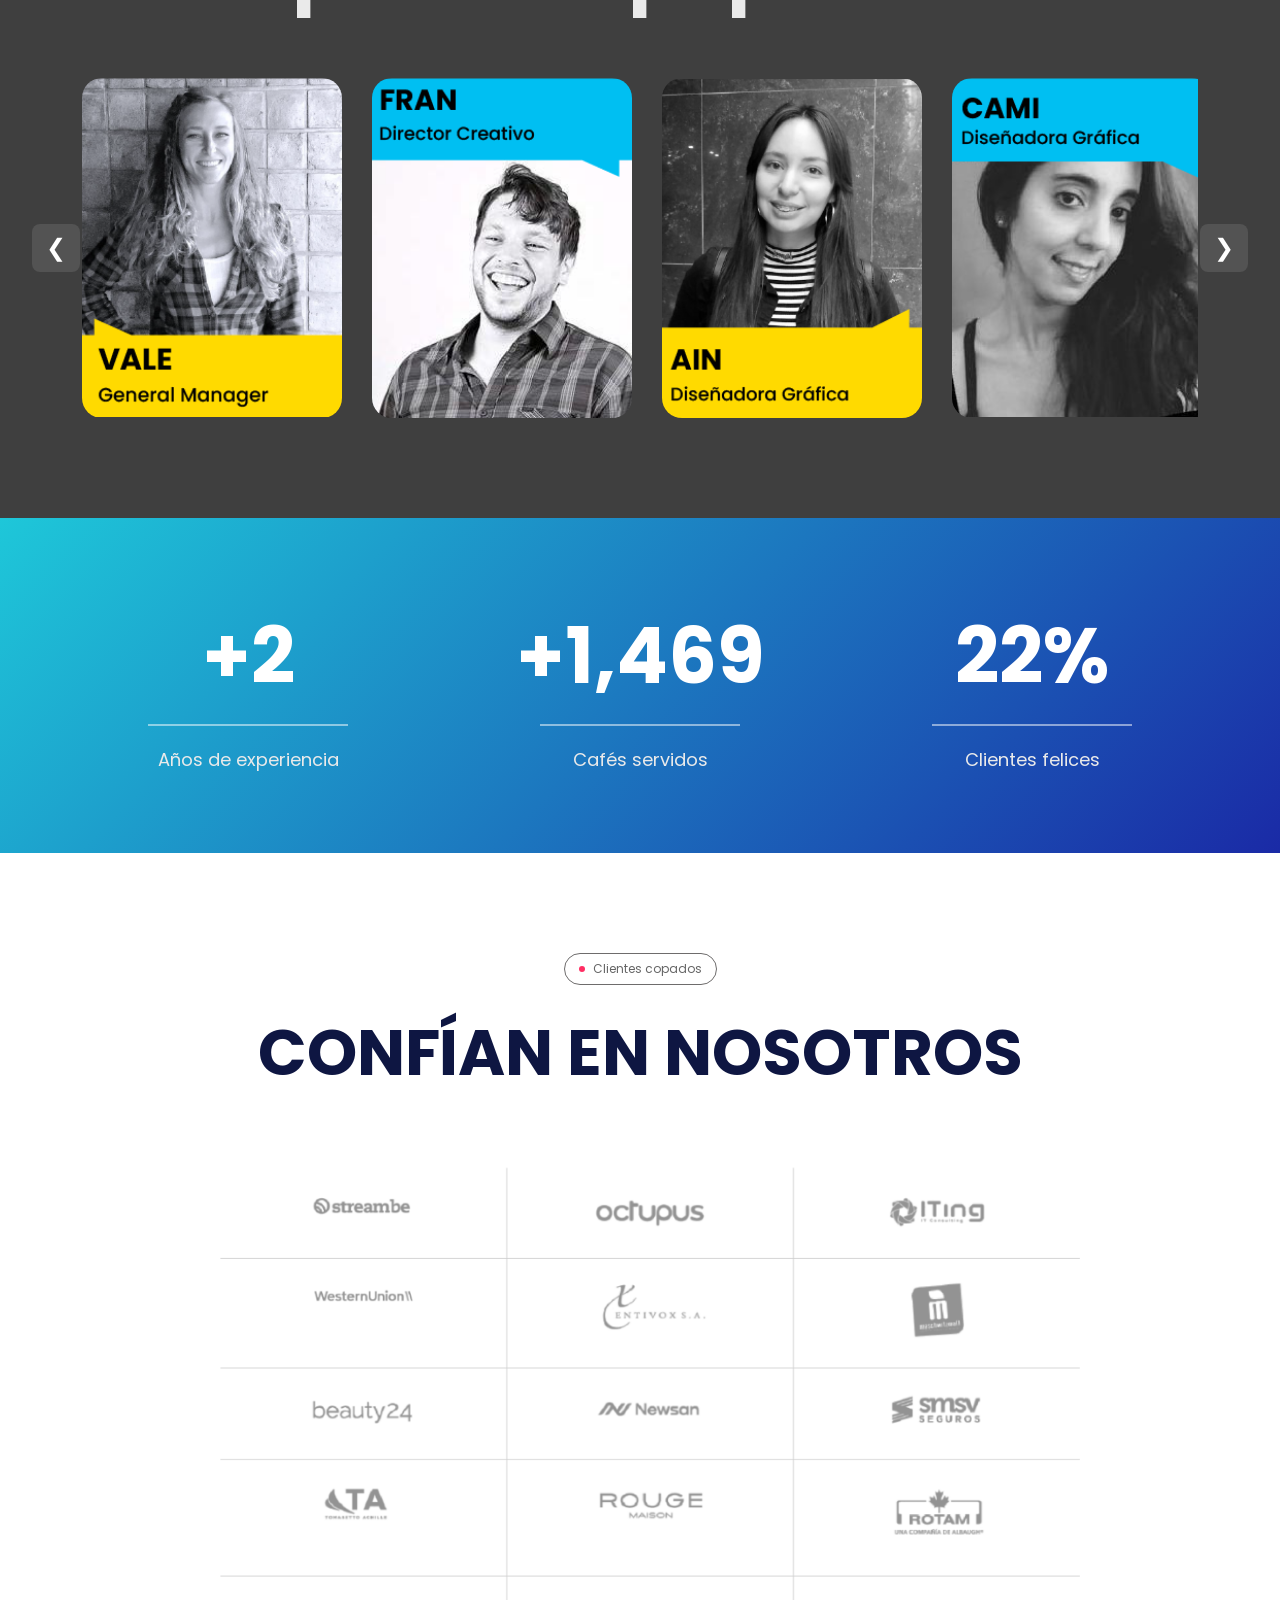
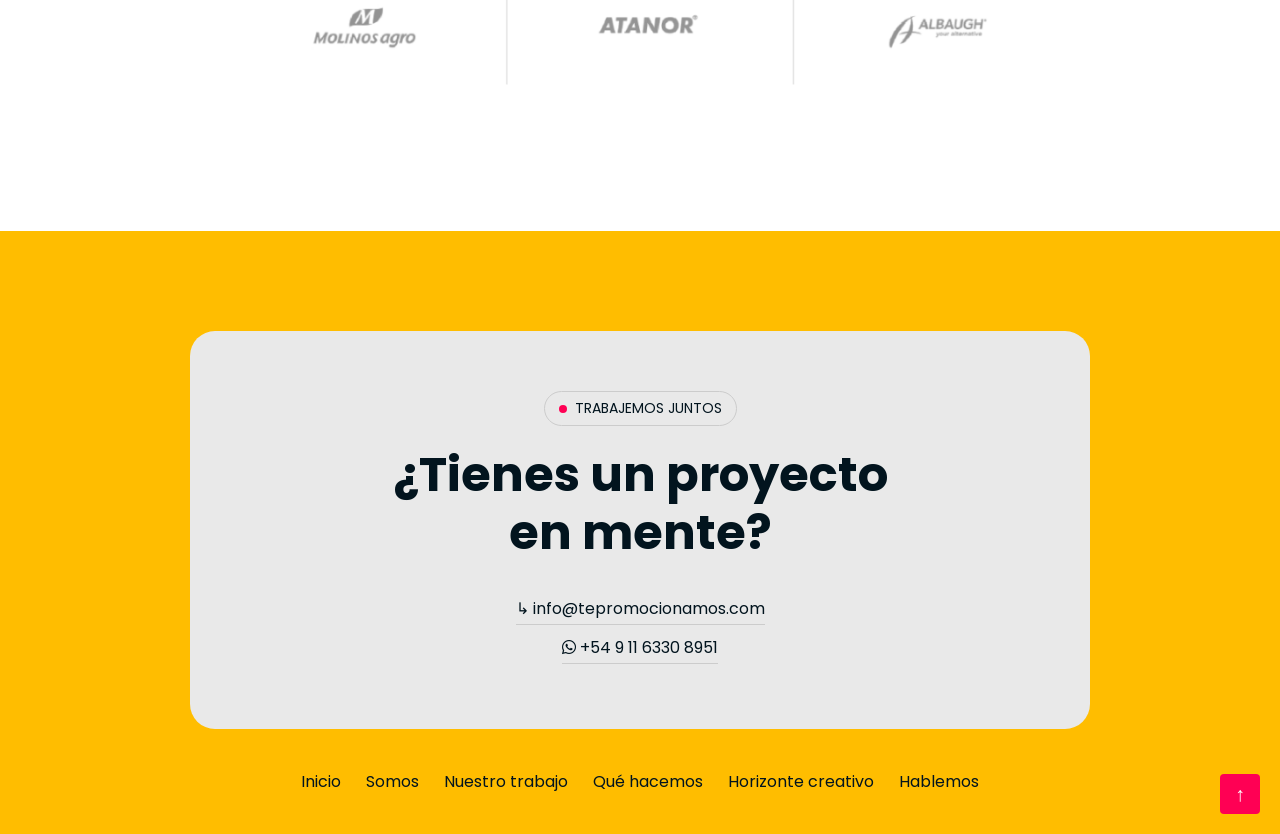
==== commit 58de7eb3: "avances" ====
--- a/index.html
+++ b/index.html
@@ -99,7 +99,7 @@
       ¿QUÉ HACEMOS?
     </span>
 
-    <h2>En este lugar</h2>
+    <h2 data-aos="flip-left" data-aos-delay="100">En este lugar</h2>
 
     <p class="intro">
       Diseñamos estrategias de comunicación integrales que trascienden los límites tradicionales. Escuchamos, entendemos y transformamos las necesidades de nuestros clientes en planes únicos que combinan creatividad, datos y diseño. Potenciamos marcas con soluciones que generan sentido y conexiones auténticas.
@@ -160,7 +160,7 @@
     </span>
 
     <!-- TITULO -->
-    <h2>Cada trabajo es único</h2>
+    <h2  data-aos="flip-left" data-aos-delay="100"> Cada trabajo es único</h2>
 
     <!-- GRID -->
  <div class="grid-works">
@@ -219,7 +219,7 @@
         Te entendemos
       </span>
 
-      <h2>Nuestro propósito</h2>
+      <h2 data-aos="fade-up">Nuestro propósito</h2>
 
       <p>
         Dar vida y sentido a las ideas que las organizaciones quieren expresar. 
@@ -233,6 +233,139 @@
     <!-- IMAGEN -->
     <div class="about-image">
       <img src="/assets/marca-1.png" alt="">
+    </div>
+
+  </div>
+
+</section>
+<section class="team-carousel">
+
+  <div class="container">
+
+    <!-- HEADER -->
+    <div class="team-header">
+      <span class="badge dark">
+        <span class="dot"></span>
+        Los mejores
+      </span>
+
+      <h2>Más que un equipo</h2>
+    </div>
+
+    <!-- CARRUSEL -->
+    <div class="carousel-wrapper">
+
+<button class="carousel-btn prev">&#10094;</button>
+      <div class="carousel-track">
+
+        <div class="team-card">
+          <img src="/assets/equipo-vale.png" alt="">
+        </div>
+
+        <div class="team-card">
+          <img src="/assets/quipo-fran.png" alt="">
+        </div>
+
+        <div class="team-card">
+          <img src="/assets/equipo-ain.png" alt="">
+        </div>
+
+        <div class="team-card">
+          <img src="/assets/equipo-cami.png" alt="">
+        </div>
+            <div class="team-card">
+          <img src="/assets/equipo-esteban.png" alt="">
+        </div>
+
+        <div class="team-card">
+          <img src="/assets/equipo-flor.png" alt="">
+        </div>
+
+        <div class="team-card">
+          <img src="/assets/equipo-iaru.png" alt="">
+        </div>
+
+        <div class="team-card">
+          <img src="/assets/equipo-jose.png" alt="">
+        </div>
+
+           <div class="team-card">
+          <img src="/assets/equipo-lu.png" alt="">
+        </div>
+
+        <div class="team-card">
+          <img src="/assets/equipo-mechi.png" alt="">
+        </div>
+
+        <div class="team-card">
+          <img src="/assets/equipo-pame.png" alt="">
+        </div>
+
+        
+        <div class="team-card">
+          <img src="/assets/equipo-vero.png" alt="">
+        </div>
+
+      </div>
+
+<button class="carousel-btn next">&#10095;</button>
+
+    </div>
+
+  </div>
+
+</section>
+
+<!--- seccion numeros-->
+
+<section class="stats-section">
+
+  <div class="container stats-grid">
+
+   <div class="stat">
+  <h2>+<span class="counter" data-target="10">0</span></h2>
+  <span class="line"></span>
+  <p>Años de experiencia</p>
+</div>
+
+<div class="stat">
+  <h2>+<span class="counter" data-target="6532">0</span></h2>
+  <span class="line"></span>
+  <p>Cafés servidos</p>
+</div>
+
+<div class="stat">
+  <h2><span class="counter" data-target="98">0</span>%</h2>
+  <span class="line"></span>
+  <p>Clientes felices</p>
+</div>
+  </div>
+
+</section>
+
+<!--seccion clientes-->
+
+<section class="clients-section">
+
+  <div class="container">
+
+    <!-- BADGE -->
+    <span class="badge">
+      <span class="dot"></span>
+      Clientes copados
+    </span>
+
+    <!-- TITULO -->
+    <h2 data-aos="fade-up">CONFÍAN EN NOSOTROS</h2>
+
+    <!-- IMAGEN DESKTOP -->
+    <div class="clients-image desktop">
+      <img src="/assets/clientes-desk.png" alt="Clientes">
+    </div>
+
+    <!-- IMAGEN MOBILE -->
+    <div class="clients-image mobile">
+      <img src="/assets/clientes-desk.png" alt="Clientes">
     </div>
 
   </div>
@@ -284,6 +417,63 @@
     easing: 'ease-out-cubic'
   });
   
+
 </script>
+
+<script>
+const track = document.querySelector('.carousel-track');
+const next = document.querySelector('.next');
+const prev = document.querySelector('.prev');
+
+const scrollAmount = 300;
+
+next.addEventListener('click', () => {
+  track.scrollBy({ left: scrollAmount, behavior: 'smooth' });
+});
+
+prev.addEventListener('click', () => {
+  track.scrollBy({ left: -scrollAmount, behavior: 'smooth' });
+});
+</script>
+
+<script>
+const counters = document.querySelectorAll('.counter');
+
+const speed = 200; // menor = más rápido
+
+const animateCounters = () => {
+  counters.forEach(counter => {
+    const target = +counter.getAttribute('data-target');
+    let count = 0;
+
+    const updateCount = () => {
+      const increment = target / speed;
+
+      if (count < target) {
+        count += increment;
+        counter.innerText = Math.floor(count).toLocaleString();
+        requestAnimationFrame(updateCount);
+      } else {
+        counter.innerText = target.toLocaleString();
+      }
+    };
+
+    updateCount();
+  });
+};
+
+/* 🔥 SOLO cuando entra en pantalla */
+const observer = new IntersectionObserver(entries => {
+  entries.forEach(entry => {
+    if (entry.isIntersecting) {
+      animateCounters();
+      observer.disconnect(); // se ejecuta una sola vez
+    }
+  });
+});
+
+observer.observe(document.querySelector('.stats-section'));
+</script>
+
 </body>
 </html>
--- a/css/styles.css
+++ b/css/styles.css
@@ -251,12 +251,10 @@
   }
 
   .footer-bottom ul {
-    gap: 15px;
-  }
-}
-
-/*seccion video*/
-/* SECCION VIDEO */
+    gap: 5px;
+  }
+}
+
 /* SECCION VIDEO */
 .video-section {
   position: relative;
@@ -266,7 +264,9 @@
   margin-left: calc(50% - 50vw);
   margin-right: calc(50% - 50vw);
 
-  height: clamp(400px, 70vh, 800px);
+  /* 🔥 MÁS ALTO EN DESKTOP */
+  height: clamp(500px, 90vh, 1100px);
+
   overflow: hidden;
 }
 
@@ -280,7 +280,7 @@
   height: 56.25vw; /* 16:9 */
 
   min-width: 177.77vh;
-  min-height: 100%;
+  min-height: 120%; /* 🔥 ajustado (antes 150%) */
 
   transform: translate(-50%, -50%);
   pointer-events: none;
@@ -290,7 +290,7 @@
 @media (max-width: 768px) {
 
   .video-section {
-    height: auto; /* 🔥 clave */
+    height: auto;
   }
 
   .video-section iframe {
@@ -300,13 +300,12 @@
     transform: none;
 
     width: 100%;
-    height: 56.25vw; /* mantiene 16:9 */
+    height: 56.25vw;
 
     min-width: unset;
     min-height: unset;
   }
 }
-
 /* seccion bienvenida*/
 
 /* HERO XBC */
@@ -545,7 +544,7 @@
 /* SECCION */
 .works-xbc {
   background: #ffffff;
-  padding: 100px 20px;
+  padding: 80px 0px;
 }
 
 /* CONTENEDOR */
@@ -554,25 +553,25 @@
   margin: 0 auto;
 }
 
-/* BADGE (versión oscura) */
-.badge.dark {
+/* BADGE (forzado y visible) */
+.works-xbc .badge.dark {
   display: inline-flex;
   align-items: center;
   gap: 8px;
 
   font-size: 12px;
-  color: #0E1642;
-
-  border: 1px solid #ddd;
+  color: #444;
+
+  border: 1px solid #b5b5b5; /* 🔥 gris visible */
   padding: 6px 14px;
+
+  margin-bottom: 20px;
   border-radius: 999px;
-
-  margin-bottom: 20px;
-}
-
-.badge.dark .dot {
-  width: 8px;
-  height: 8px;
+}
+
+.works-xbc .badge.dark .dot {
+  width: 6px;
+  height: 6px;
   background: #ff2e63;
   border-radius: 50%;
 }
@@ -593,61 +592,13 @@
 
 /* ITEM */
 .work-item {
+  display: flex;
+  flex-direction: column;
+  gap: 12px;
+
   position: relative;
   overflow: hidden;
   border-radius: 16px;
-}
-
-/* IMAGEN */
-.work-item img {
-  width: 100%;
-  height: 400px; /* 🔥 antes 260px → ahora más alto */
-  object-fit: cover;
-  border-radius: 16px;
-
-  transition: transform 0.4s ease;
-}
-
-/* HOVER */
-.work-item:hover img {
-  transform: scale(1.05);
-}
-
-/* 📱 TABLET */
-@media (max-width: 992px) {
-  .grid-works {
-    grid-template-columns: repeat(2, 1fr);
-  }
-}
-
-/* 📱 MOBILE */
-@media (max-width: 600px) {
-  .grid-works {
-    grid-template-columns: 1fr;
-  }
-
-  .works-xbc {
-    padding: 70px 20px;
-  }
-}
-
-@media (max-width: 768px) {
-  .work-item img {
-    height: 280px;
-  }
-}
-
-@media (max-width: 480px) {
-  .work-item img {
-    height: 240px;
-  }
-}
-
-/* ITEM */
-.work-item {
-  display: flex;
-  flex-direction: column;
-  gap: 12px;
 }
 
 /* IMAGEN */
@@ -662,11 +613,12 @@
 
 /* HOVER */
 .work-item:hover img {
-  transform: scale(1.03);
-}
-
+  transform: scale(1.04);
+}
+
+/* LABEL */
 .work-label {
-  text-align: center; /* 🔥 centrado horizontal */
+  text-align: center;
   font-size: 13px;
   color: #0E1642;
   line-height: 1.4;
@@ -695,18 +647,49 @@
   transition: all 0.3s ease;
 }
 
-/* HOVER */
+/* HOVER BOTON */
 .btn-works:hover {
   background: #1c2670;
   transform: translateY(-2px);
 }
 
+/* 📱 TABLET */
+@media (max-width: 992px) {
+  .grid-works {
+    grid-template-columns: repeat(2, 1fr);
+  }
+}
+
+/* 📱 MOBILE */
+@media (max-width: 600px) {
+  .grid-works {
+    grid-template-columns: 1fr;
+  }
+
+  .works-xbc {
+    padding: 70px 20px;
+  }
+}
+
+@media (max-width: 768px) {
+  .work-item img {
+    height: 280px;
+  }
+}
+
+@media (max-width: 480px) {
+  .work-item img {
+    height: 240px;
+  }
+}
 /*proposito*/
 
 /* SECCION */
 .about-tp {
   background: #ffffff;
-  padding: 100px 20px;
+  padding: 100px 10px 70px; /* más espacio abajo para compensar */
+  position: relative;
+  overflow: visible;
 }
 
 /* GRID */
@@ -726,7 +709,7 @@
   font-size: 12px;
   color: #666;
 
-  border: 1px solid #e5e5e5;
+  border: 1px solid #6e6c6c;
   padding: 6px 14px;
   border-radius: 999px;
 
@@ -764,7 +747,15 @@
   object-fit: cover;
   border-radius: 16px;
 }
-
+.about-image img {
+  width: 100%;
+  height: auto;
+  object-fit: contain;
+
+  border-radius: 16px;
+
+  transform: translateY(80px); /* más suave para animaciones */
+}
 /* 📱 TABLET */
 @media (max-width: 992px) {
   .about-grid {
@@ -786,4 +777,206 @@
   .about-tp {
     padding: 70px 20px;
   }
+}
+
+/* equipo seccion */
+
+/* SECTION */
+.team-carousel {
+  background: #3f3f3f;
+  padding: 100px 20px;
+  color: #fff;
+  overflow: hidden;
+}
+
+/* HEADER */
+.team-header {
+  margin-bottom: 50px;
+}
+
+.team-header h2 {
+  font-size: clamp(42px, 6vw, 90px);
+  font-weight: 700;
+  color: #eaeaea;
+}
+
+/* BADGE DARK */
+.badge.dark {
+  border: 1px solid rgba(255,255,255,0.2);
+  color: #ccc;
+}
+
+.badge.dark .dot {
+  background: #ff2e63;
+}
+
+/* CAROUSEL */
+.carousel-wrapper {
+  position: relative;
+}
+
+/* 🔥 FIX IMPORTANTE */
+.carousel-track {
+  display: flex;
+  gap: 30px;
+  overflow-x: auto; /* ✅ permite scroll */
+  scroll-behavior: smooth;
+
+  scrollbar-width: none;
+}
+
+.carousel-track::-webkit-scrollbar {
+  display: none;
+}
+
+/* CARD */
+.team-card {
+  min-width: 260px;
+  max-width: 260px;
+  height: 340px;
+  border-radius: 20px;
+  overflow: hidden;
+  flex-shrink: 0;
+}
+
+.team-card img {
+  width: 100%;
+  height: 100%;
+  object-fit: cover;
+
+  transition: all 0.4s ease;
+}
+
+/* HOVER */
+.team-card:hover img {
+  filter: grayscale(0%);
+  transform: scale(1.05);
+}
+
+/* NAV (faltaba esto) */
+/* BOTONES */
+.carousel-btn {
+  position: absolute;
+  top: 50%;
+  transform: translateY(-50%);
+  background: rgba(255,255,255,0.1);
+  border: none;
+  color: #fff;
+  font-size: 24px;
+  padding: 10px 14px;
+  cursor: pointer;
+  z-index: 2;
+  border-radius: 8px;
+}
+
+/* POSICIÓN */
+.carousel-btn.prev {
+  left: -50px;
+}
+
+.carousel-btn.next {
+  right: -50px;
+}
+
+/* MOBILE */
+@media (max-width: 768px) {
+  .team-header h2 {
+    font-size: 42px;
+  }
+
+  .team-card {
+    min-width: 200px;
+    height: 280px;
+  }
+}
+
+/* SECCION numeros */
+
+/* SECCION */
+.stats-section {
+  background: linear-gradient(135deg, #1ec7d9, #1a2aa6);
+  padding: 80px 20px;
+  color: #fff;
+}
+
+/* GRID */
+.stats-grid {
+  display: grid;
+  grid-template-columns: repeat(3, 1fr);
+  gap: 60px;
+  text-align: center;
+}
+
+/* NUMERO */
+.stat h2 {
+  font-size: clamp(48px, 6vw, 90px);
+  font-weight: 700;
+  margin-bottom: 10px;
+}
+
+/* LINEA */
+.line {
+  display: block;
+  width: 60%;
+  height: 2px;
+  background: rgba(255,255,255,0.5);
+  margin: 10px auto 20px;
+}
+
+/* TEXTO */
+.stat p {
+  font-size: 18px;
+  color: #eaeaea;
+}
+
+/* MOBILE */
+@media (max-width: 768px) {
+  .stats-grid {
+    grid-template-columns: 1fr;
+    gap: 40px;
+  }
+}
+
+/*clientes seccion*/
+
+/* SECCION */
+.clients-section {
+  background: #ffffff;
+  padding: 100px 20px;
+  text-align: center;
+}
+
+/* TITULO */
+.clients-section h2 {
+  font-size: clamp(36px, 5vw, 64px);
+  color: #0E1642;
+  margin-bottom: 50px;
+}
+
+.clients-image img {
+  width: 80%;
+  height: auto;
+  display: block;
+  margin: 0 auto; /* 🔥 centra horizontalmente */
+}
+
+/* CONTROL DISPLAY */
+.clients-image.mobile {
+  display: none;
+}
+
+/* 📱 MOBILE */
+@media (max-width: 768px) {
+
+  .clients-image.desktop {
+    display: none;
+  }
+
+  .clients-image.mobile {
+    display: block;
+  }
+
+  .clients-section {
+    padding: 40px 20px;
+  }
 }
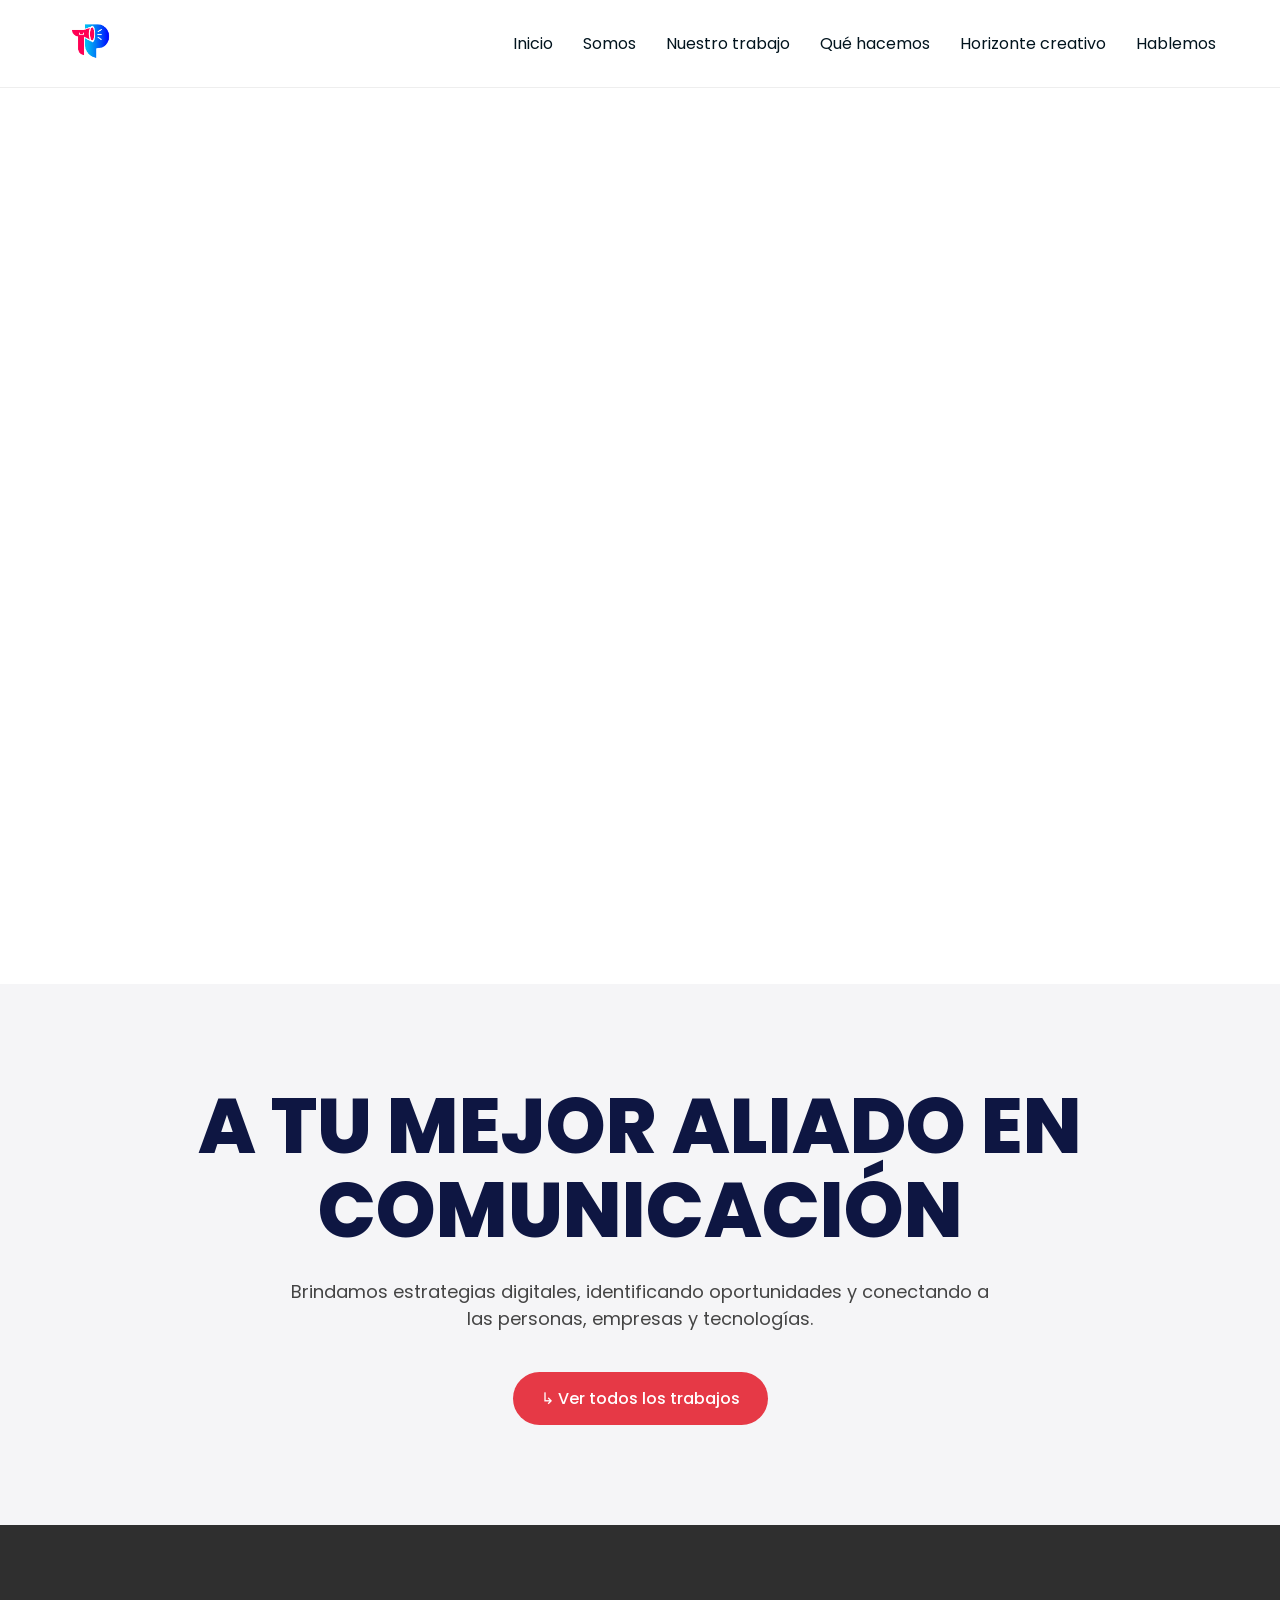
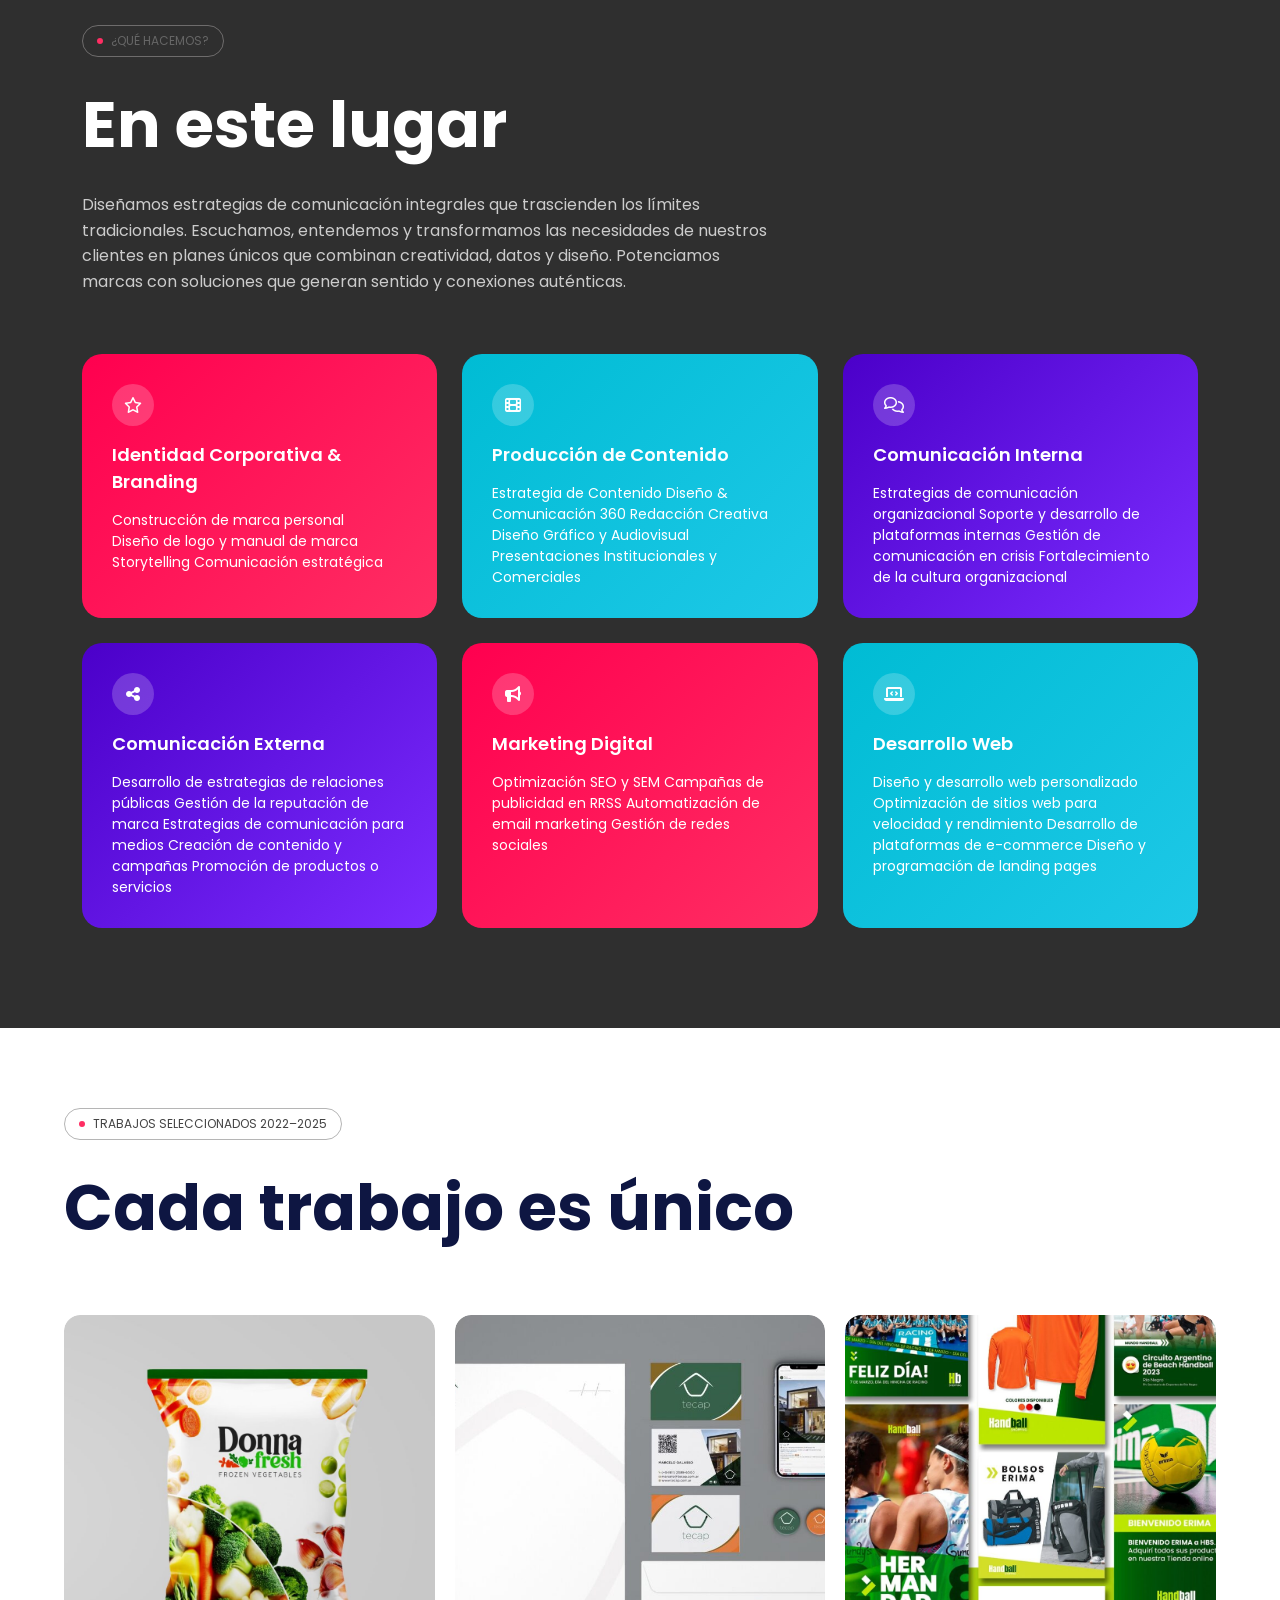
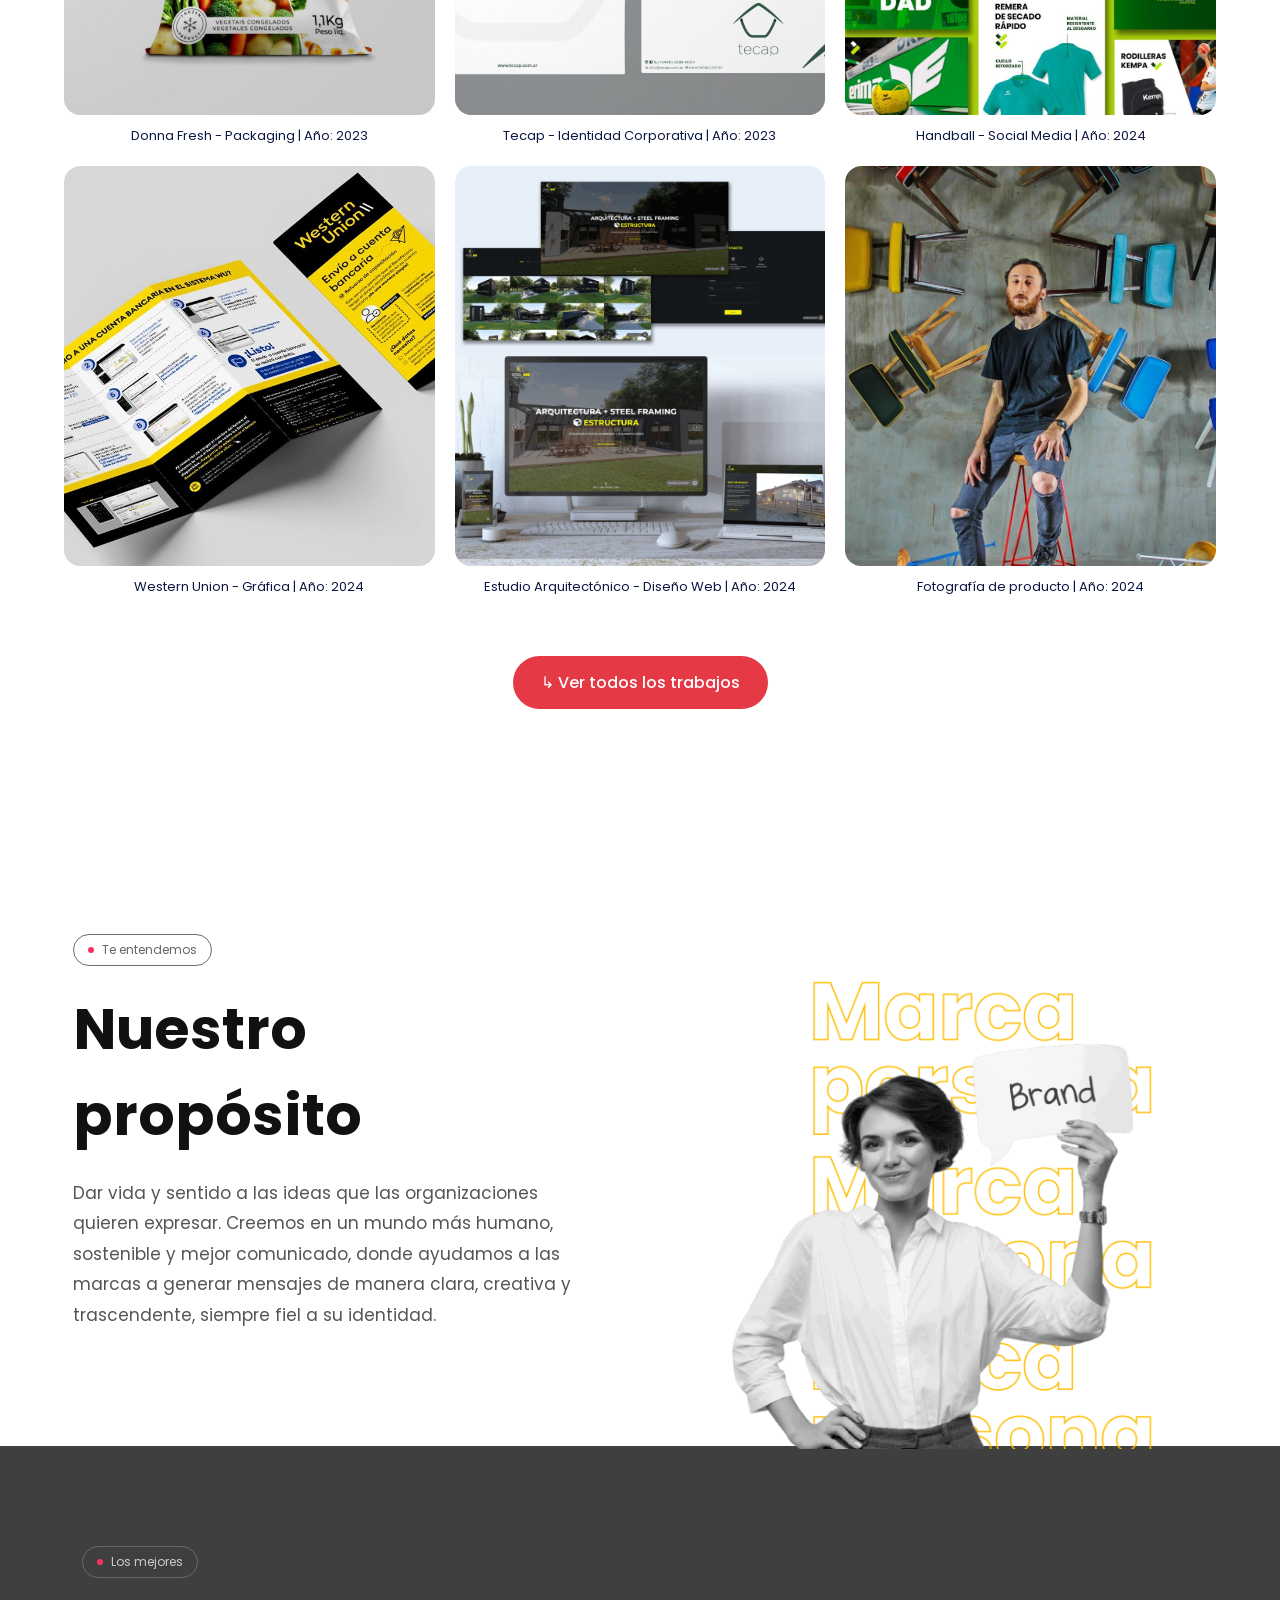
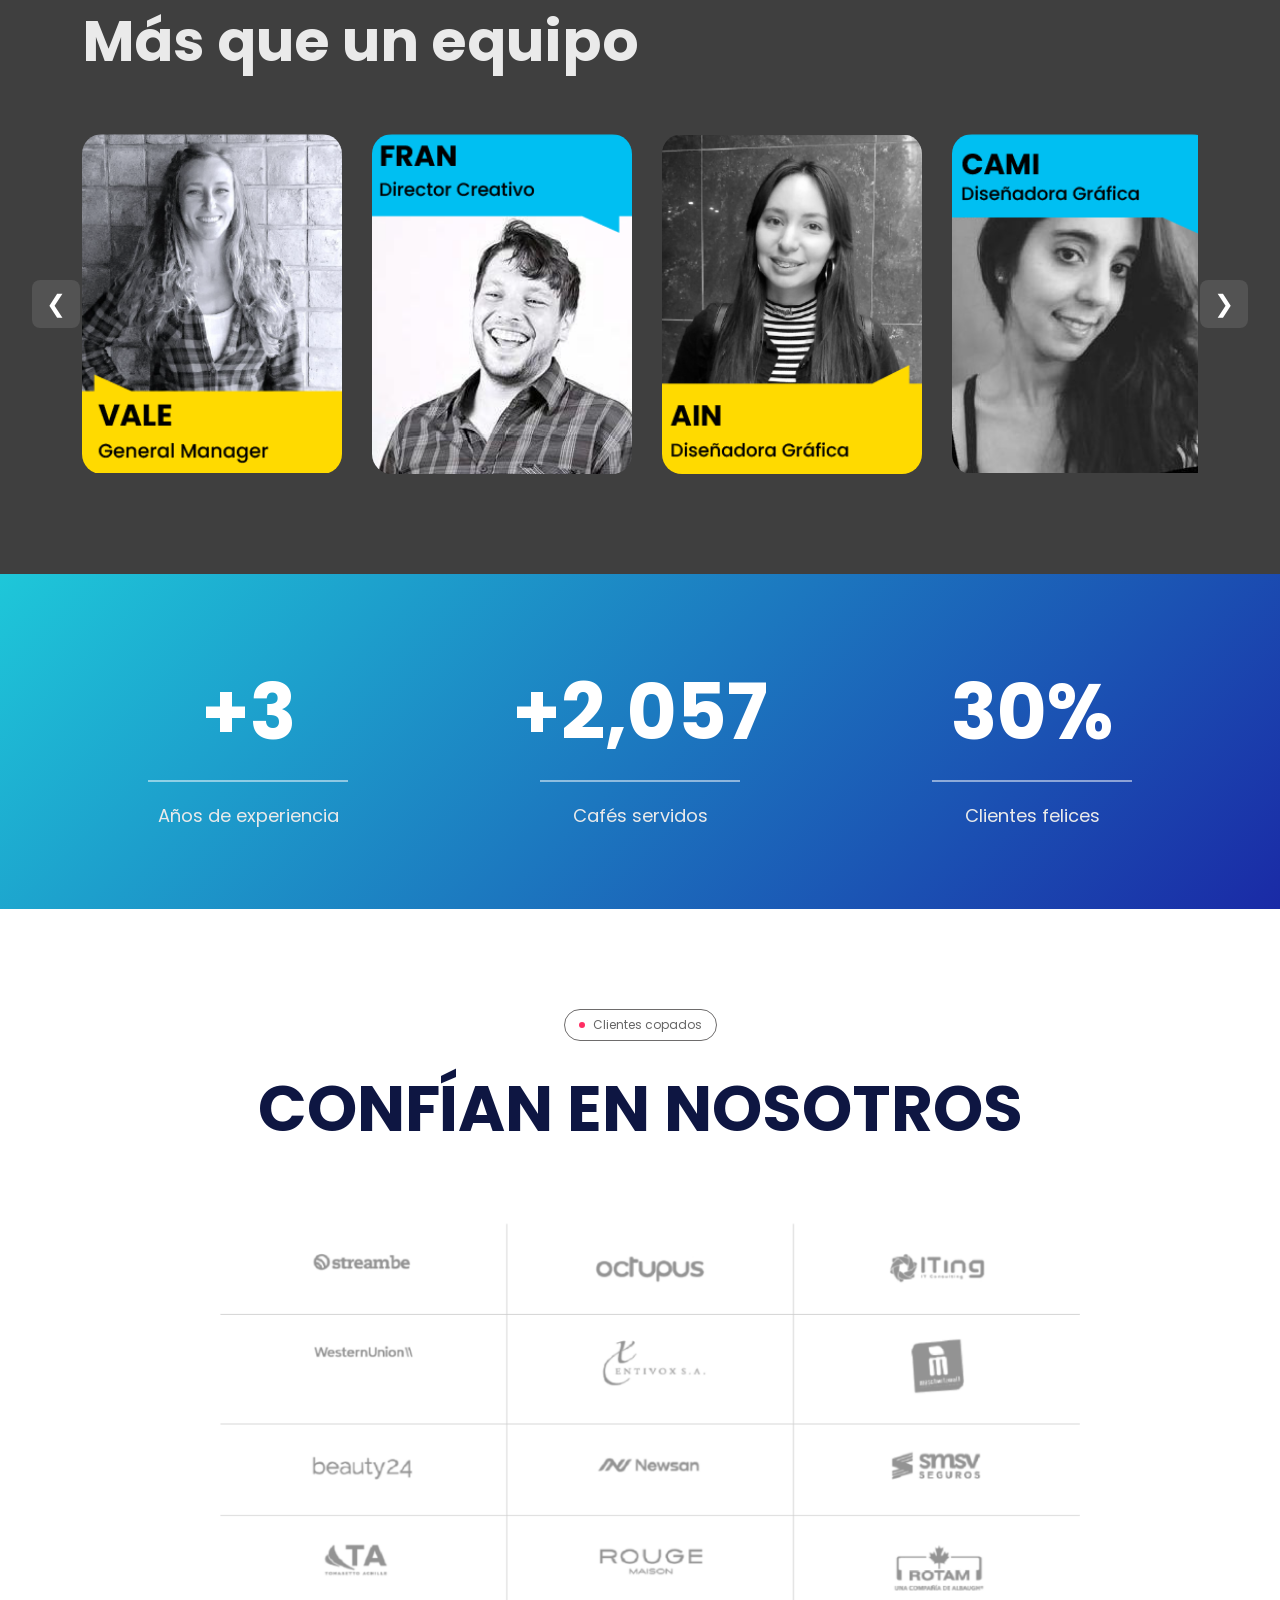
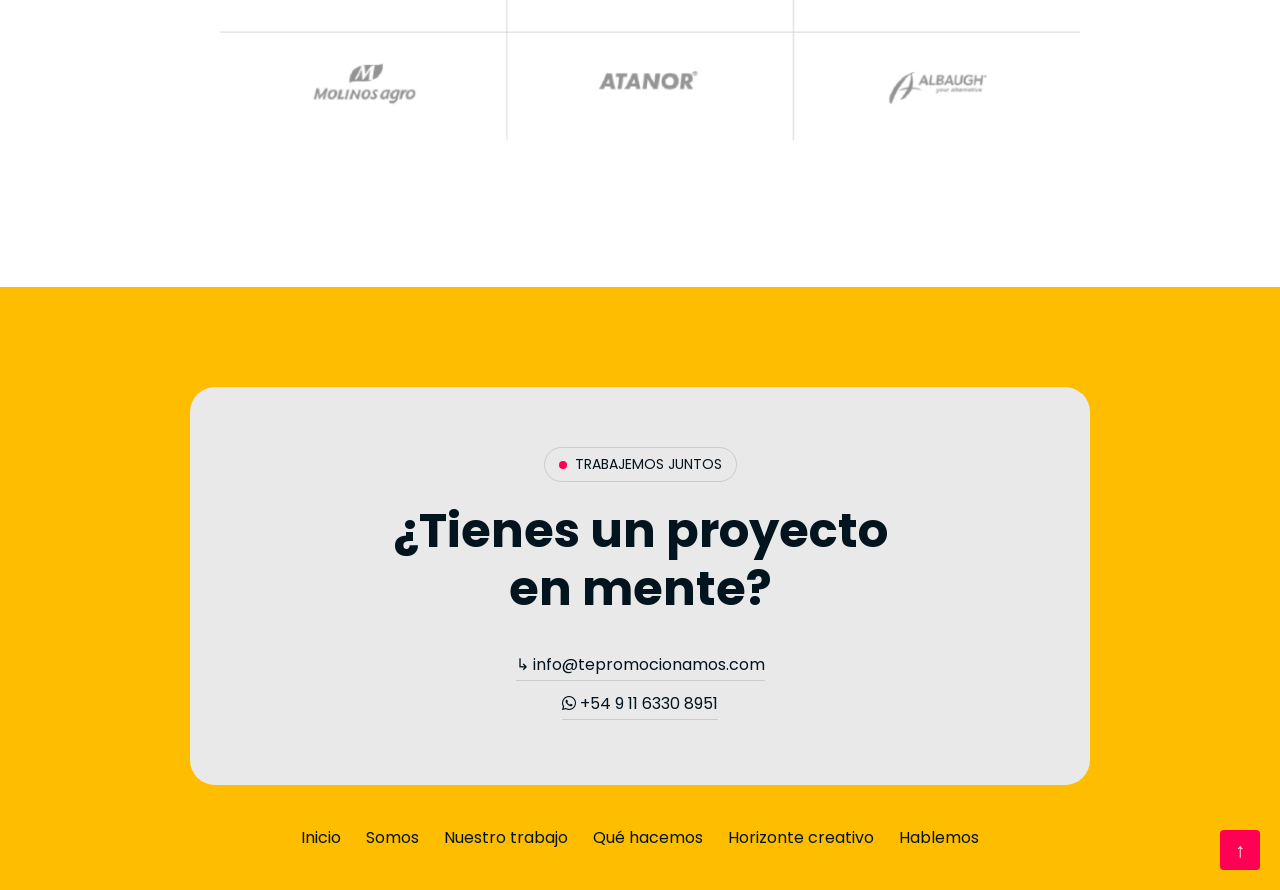
==== commit b4719927: "cambios" ====
--- a/index.html
+++ b/index.html
@@ -34,8 +34,8 @@
       <!-- MENU -->
       <nav class="nav" id="nav">
         <ul>
-          <li><a href="#">Inicio</a></li>
-          <li><a href="#">Somos</a></li>
+          <li><a href="index.html">Inicio</a></li>
+          <li><a href="somos.html">Somos</a></li>
           <li><a href="#">Nuestro trabajo</a></li>
           <li><a href="#">Qué hacemos</a></li>
           <li><a href="#">Horizonte creativo</a></li>
@@ -365,7 +365,7 @@
 
     <!-- IMAGEN MOBILE -->
     <div class="clients-image mobile">
-      <img src="/assets/clientes-desk.png" alt="Clientes">
+      <img src="/assets/cientes-mobile.png" alt="Clientes">
     </div>
 
   </div>
@@ -392,8 +392,8 @@
 
   <div class="footer-bottom">
     <ul>
-      <li><a href="#">Inicio</a></li>
-      <li><a href="#">Somos</a></li>
+      <li><a href="index.html">Inicio</a></li>
+      <li><a href="somos.html">Somos</a></li>
       <li><a href="#">Nuestro trabajo</a></li>
       <li><a href="#">Qué hacemos</a></li>
       <li><a href="#">Horizonte creativo</a></li>
@@ -476,4 +476,4 @@
 </script>
 
 </body>
-</html>+</html>
--- a/css/styles.css
+++ b/css/styles.css
@@ -258,52 +258,398 @@
 /* SECCION VIDEO */
 .video-section {
   position: relative;
-
-  /* full width sin scroll */
   width: 100%;
-  margin-left: calc(50% - 50vw);
-  margin-right: calc(50% - 50vw);
-
-  /* 🔥 MÁS ALTO EN DESKTOP */
-  height: clamp(500px, 90vh, 1100px);
-
+  height: clamp(500px, 70vw, 980px);
   overflow: hidden;
 }
 
-/* 🎥 DESKTOP → cover */
 .video-section iframe {
   position: absolute;
   top: 50%;
   left: 50%;
-
   width: 100vw;
-  height: 56.25vw; /* 16:9 */
-
-  min-width: 177.77vh;
-  min-height: 120%; /* 🔥 ajustado (antes 150%) */
-
+  height: 56.25vw;
+  min-width: 177.78vh;
+  min-height: 100%;
   transform: translate(-50%, -50%);
   pointer-events: none;
 }
 
-/* 📱 MOBILE → proporcional real */
 @media (max-width: 768px) {
-
   .video-section {
     height: auto;
+    aspect-ratio: 16 / 9;
   }
 
   .video-section iframe {
-    position: relative;
+    width: 100%;
+    height: 100%;
+    min-width: 100%;
+    min-height: 100%;
+  }
+}
+
+/* =========================
+   SOMOS PAGE
+========================= */
+.somos-page {
+  background: #fbfbfa;
+  color: var(--negro);
+}
+
+.nav a.is-active {
+  color: var(--rojo);
+}
+
+.somos-hero {
+  padding: 110px 0 90px;
+}
+
+.somos-hero h1 {
+  font-size: clamp(72px, 10vw, 112px);
+  line-height: 0.95;
+  letter-spacing: -0.05em;
+  font-weight: 800;
+}
+
+.somos-section h2 {
+  font-family: 'Poppins', sans-serif;
+  font-size: 57px;
+  line-height: 1;
+  letter-spacing: -0.04em;
+  font-weight: 600;
+}
+
+.somos-hero-grid {
+  display: grid;
+  grid-template-columns: minmax(320px, 1fr) minmax(300px, 0.9fr);
+  gap: 70px;
+  align-items: center;
+  margin-top: 54px;
+}
+
+.somos-sticker-wrap {
+  position: relative;
+  min-height: 250px;
+  display: flex;
+  align-items: center;
+}
+
+.somos-sticker {
+  display: inline-flex;
+  flex-direction: column;
+  gap: 2px;
+  background: #4500b5;
+  color: #ffd81a;
+  font-weight: 800;
+  font-size: clamp(34px, 5vw, 72px);
+  line-height: 0.9;
+  padding: 22px 38px;
+  transform: rotate(-12deg);
+  box-shadow: 0 12px 28px rgba(57, 0, 153, 0.25);
+}
+
+.somos-copy {
+  font-size: 18px;
+  line-height: 1.4;
+  max-width: 580px;
+}
+
+.somos-copy p + p {
+  margin-top: 12px;
+}
+
+.somos-section {
+  padding: 95px 0;
+}
+
+.somos-section-dark {
+  background: #373737;
+  color: #fff;
+}
+
+.somos-two-col,
+.somos-feature {
+  display: grid;
+  grid-template-columns: repeat(2, minmax(0, 1fr));
+  gap: 70px;
+  align-items: center;
+}
+
+.somos-pill {
+  display: inline-flex;
+  align-items: center;
+  gap: 8px;
+  padding: 8px 16px;
+  border-radius: 999px;
+  border: 1px solid rgba(255, 140, 120, 0.6);
+  font-size: 14px;
+  margin-bottom: 22px;
+}
+
+.somos-pill::before {
+  content: "";
+  width: 10px;
+  height: 10px;
+  border-radius: 50%;
+  background: #ff245e;
+}
+
+.somos-copy.light {
+  color: rgba(255, 255, 255, 0.95);
+}
+
+.somos-feature {
+  grid-template-columns: minmax(320px, 0.95fr) minmax(320px, 1fr);
+}
+
+.somos-visual {
+  position: relative;
+  min-height: 620px;
+  display: flex;
+  align-items: center;
+  justify-content: center;
+}
+
+.visual-sphere {
+  position: absolute;
+  width: 300px;
+  height: 300px;
+  border-radius: 50%;
+  background: #ffd400;
+  bottom: 110px;
+  left: 110px;
+}
+
+.visual-placeholder {
+  position: absolute;
+  border: 2px dashed rgba(2, 20, 30, 0.25);
+  border-radius: 28px;
+  background: linear-gradient(180deg, rgba(255, 255, 255, 0.98), rgba(240, 240, 240, 0.88));
+  color: rgba(2, 20, 30, 0.55);
+  display: flex;
+  align-items: center;
+  justify-content: center;
+  text-align: center;
+  font-weight: 600;
+  padding: 20px;
+}
+
+.visual-top {
+  top: 0;
+  left: 50px;
+  width: 310px;
+  height: 330px;
+}
+
+.visual-bottom {
+  bottom: 0;
+  left: 0;
+  width: 360px;
+  height: 270px;
+}
+
+.somos-burst {
+  position: absolute;
+  width: 72px;
+  height: 72px;
+  background:
+    repeating-conic-gradient(from 0deg, #ff3d86 0deg 8deg, transparent 8deg 16deg);
+  clip-path: circle(50%);
+  opacity: 0.8;
+}
+
+.burst-top {
+  top: 4px;
+  left: 300px;
+}
+
+.burst-bottom {
+  bottom: 15px;
+  left: -8px;
+}
+
+.burst-left {
+  bottom: 135px;
+  left: 20px;
+}
+
+.burst-right {
+  right: 40px;
+  bottom: 55px;
+}
+
+.somos-team-section {
+  background: #373737;
+  color: #fff;
+}
+
+.somos-team-section h2 {
+  font-size: 55px;
+  margin-bottom: 42px;
+}
+
+.somos-team-grid {
+  display: grid;
+  grid-template-columns: repeat(4, minmax(0, 1fr));
+  gap: 18px;
+}
+
+.team-member-card {
+  position: relative;
+  min-height: 360px;
+  border-radius: 16px;
+  overflow: hidden;
+  background: #f1f1f1;
+}
+
+.team-photo-placeholder {
+  width: 100%;
+  height: 100%;
+  background: linear-gradient(180deg, #ffffff, #d8d8d8);
+  color: rgba(2, 20, 30, 0.42);
+  display: flex;
+  align-items: center;
+  justify-content: center;
+  font-size: 28px;
+  font-weight: 600;
+}
+
+.team-label {
+  position: absolute;
+  left: 0;
+  right: 0;
+  bottom: 0;
+  padding: 14px 16px;
+  color: #02141e;
+  display: flex;
+  flex-direction: column;
+  gap: 4px;
+}
+
+.team-label.top {
+  top: 0;
+  bottom: auto;
+}
+
+.team-label strong {
+  font-size: 24px;
+  line-height: 1;
+}
+
+.team-label span {
+  font-size: 14px;
+  line-height: 1.25;
+}
+
+.team-label-yellow {
+  background: #ffd400;
+}
+
+.team-label-cyan {
+  background: #17b7ea;
+}
+
+.team-label-pink {
+  background: #ff0054;
+  color: #02141e;
+}
+
+@media (max-width: 1024px) {
+  .somos-hero-grid,
+  .somos-two-col,
+  .somos-feature,
+  .somos-team-grid {
+    grid-template-columns: 1fr;
+  }
+
+  .somos-hero {
+    padding-top: 70px;
+  }
+
+  .somos-feature {
+    gap: 30px;
+  }
+
+  .somos-visual {
+    min-height: 520px;
+  }
+
+  .visual-sphere {
+    left: 50%;
+    transform: translateX(-50%);
+    bottom: 80px;
+  }
+
+  .visual-top {
+    left: 50%;
+    transform: translateX(-50%);
+  }
+
+  .visual-bottom {
+    left: 50%;
+    transform: translateX(-50%);
+    width: min(360px, 92%);
+  }
+}
+
+@media (max-width: 768px) {
+  .somos-section h2,
+  .somos-team-section h2 {
+    font-size: 36px;
+  }
+
+  .somos-hero,
+  .somos-section {
+    padding: 70px 0;
+  }
+
+  .somos-hero-grid {
+    gap: 36px;
+    margin-top: 36px;
+  }
+
+  .somos-sticker {
+    font-size: 44px;
+    padding: 18px 24px;
+  }
+
+  .somos-copy {
+    font-size: 16px;
+  }
+
+  .somos-visual {
+    min-height: 460px;
+  }
+
+  .visual-sphere {
+    width: 220px;
+    height: 220px;
+    bottom: 92px;
+  }
+
+  .visual-top {
+    width: 250px;
+    height: 250px;
     top: 0;
-    left: 0;
-    transform: none;
-
-    width: 100%;
-    height: 56.25vw;
-
-    min-width: unset;
-    min-height: unset;
+  }
+
+  .visual-bottom {
+    height: 190px;
+    bottom: 0;
+  }
+
+  .burst-top {
+    left: auto;
+    right: 26px;
+  }
+
+  .somos-team-grid {
+    gap: 14px;
+  }
+
+  .team-member-card {
+    min-height: 300px;
   }
 }
 /* seccion bienvenida*/
@@ -725,7 +1071,7 @@
 
 /* TITULO */
 .about-text h2 {
-  font-size: clamp(34px, 5vw, 56px);
+  font-size: 57px;
   color: #111;
   margin-bottom: 20px;
   font-weight: 700;
@@ -795,7 +1141,7 @@
 }
 
 .team-header h2 {
-  font-size: clamp(42px, 6vw, 90px);
+  font-size: 57px;
   font-weight: 700;
   color: #eaeaea;
 }
@@ -979,4 +1325,4 @@
   .clients-section {
     padding: 40px 20px;
   }
-}+}
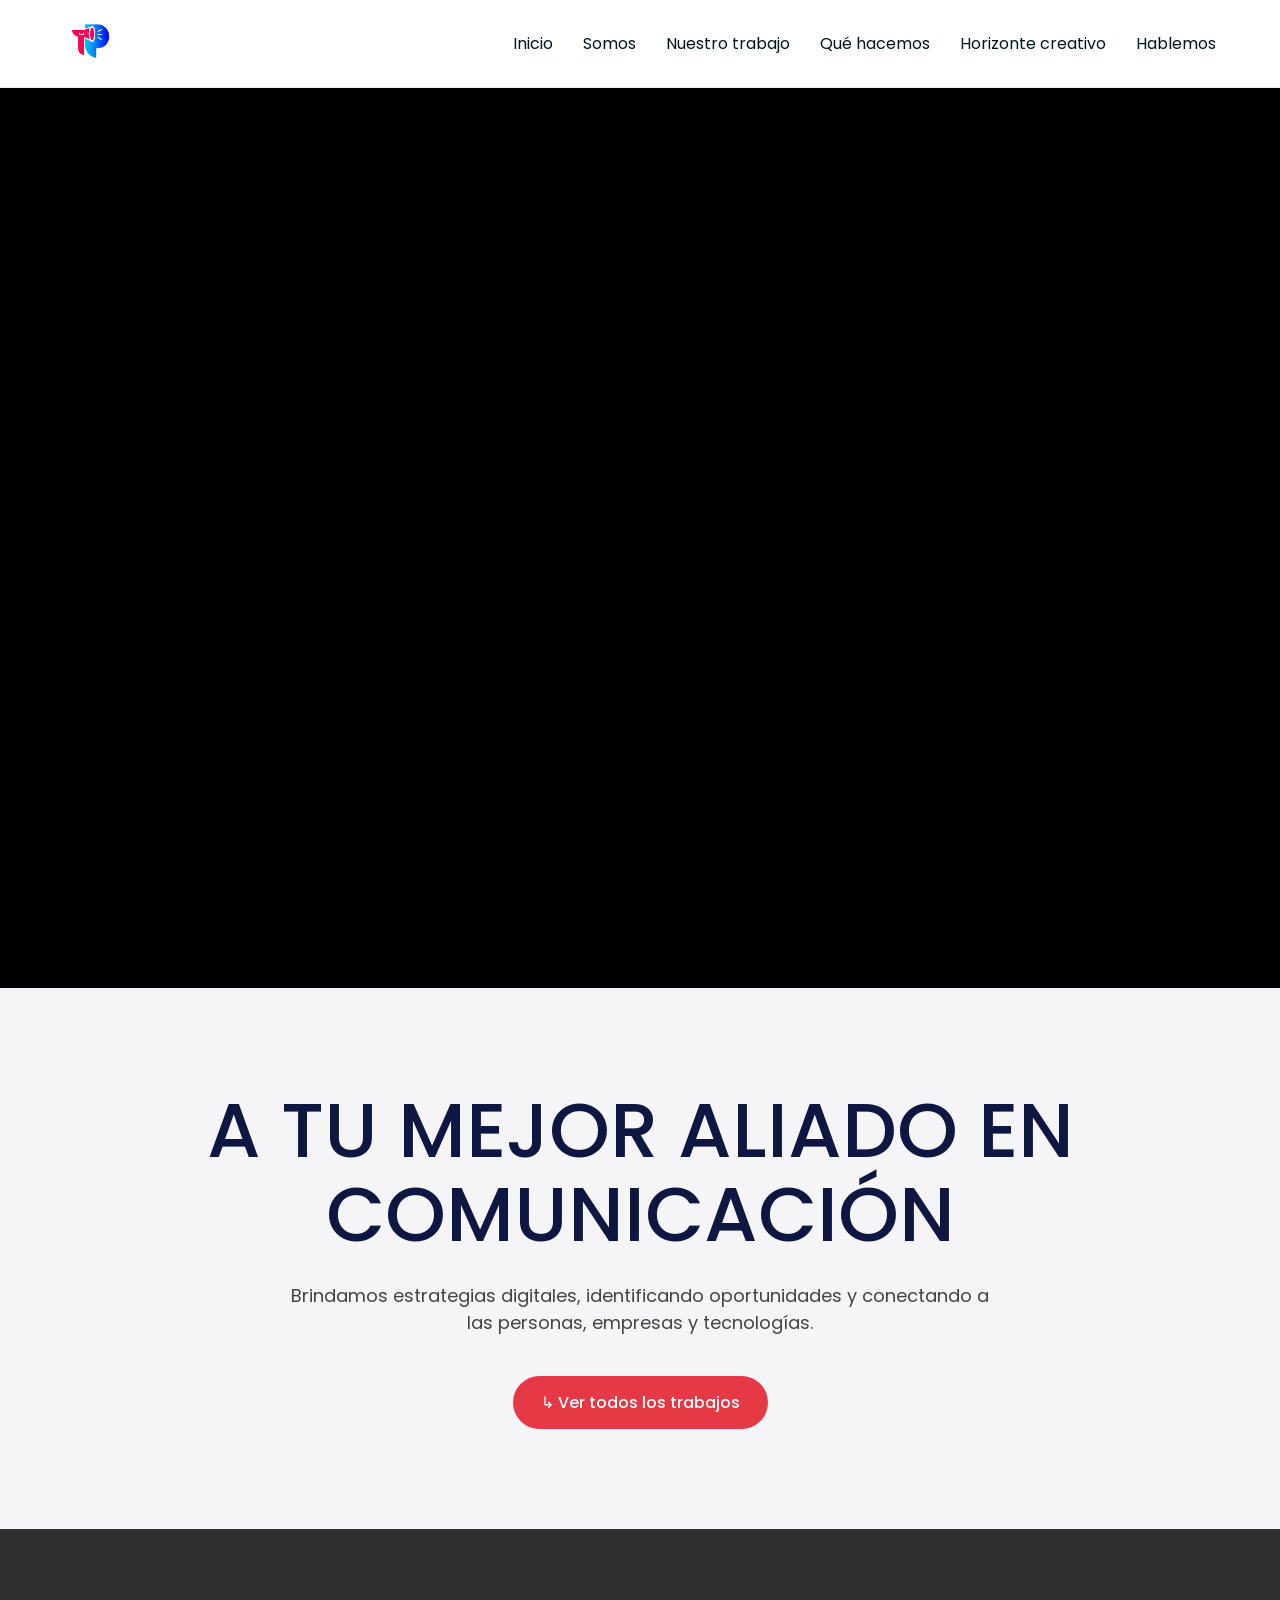
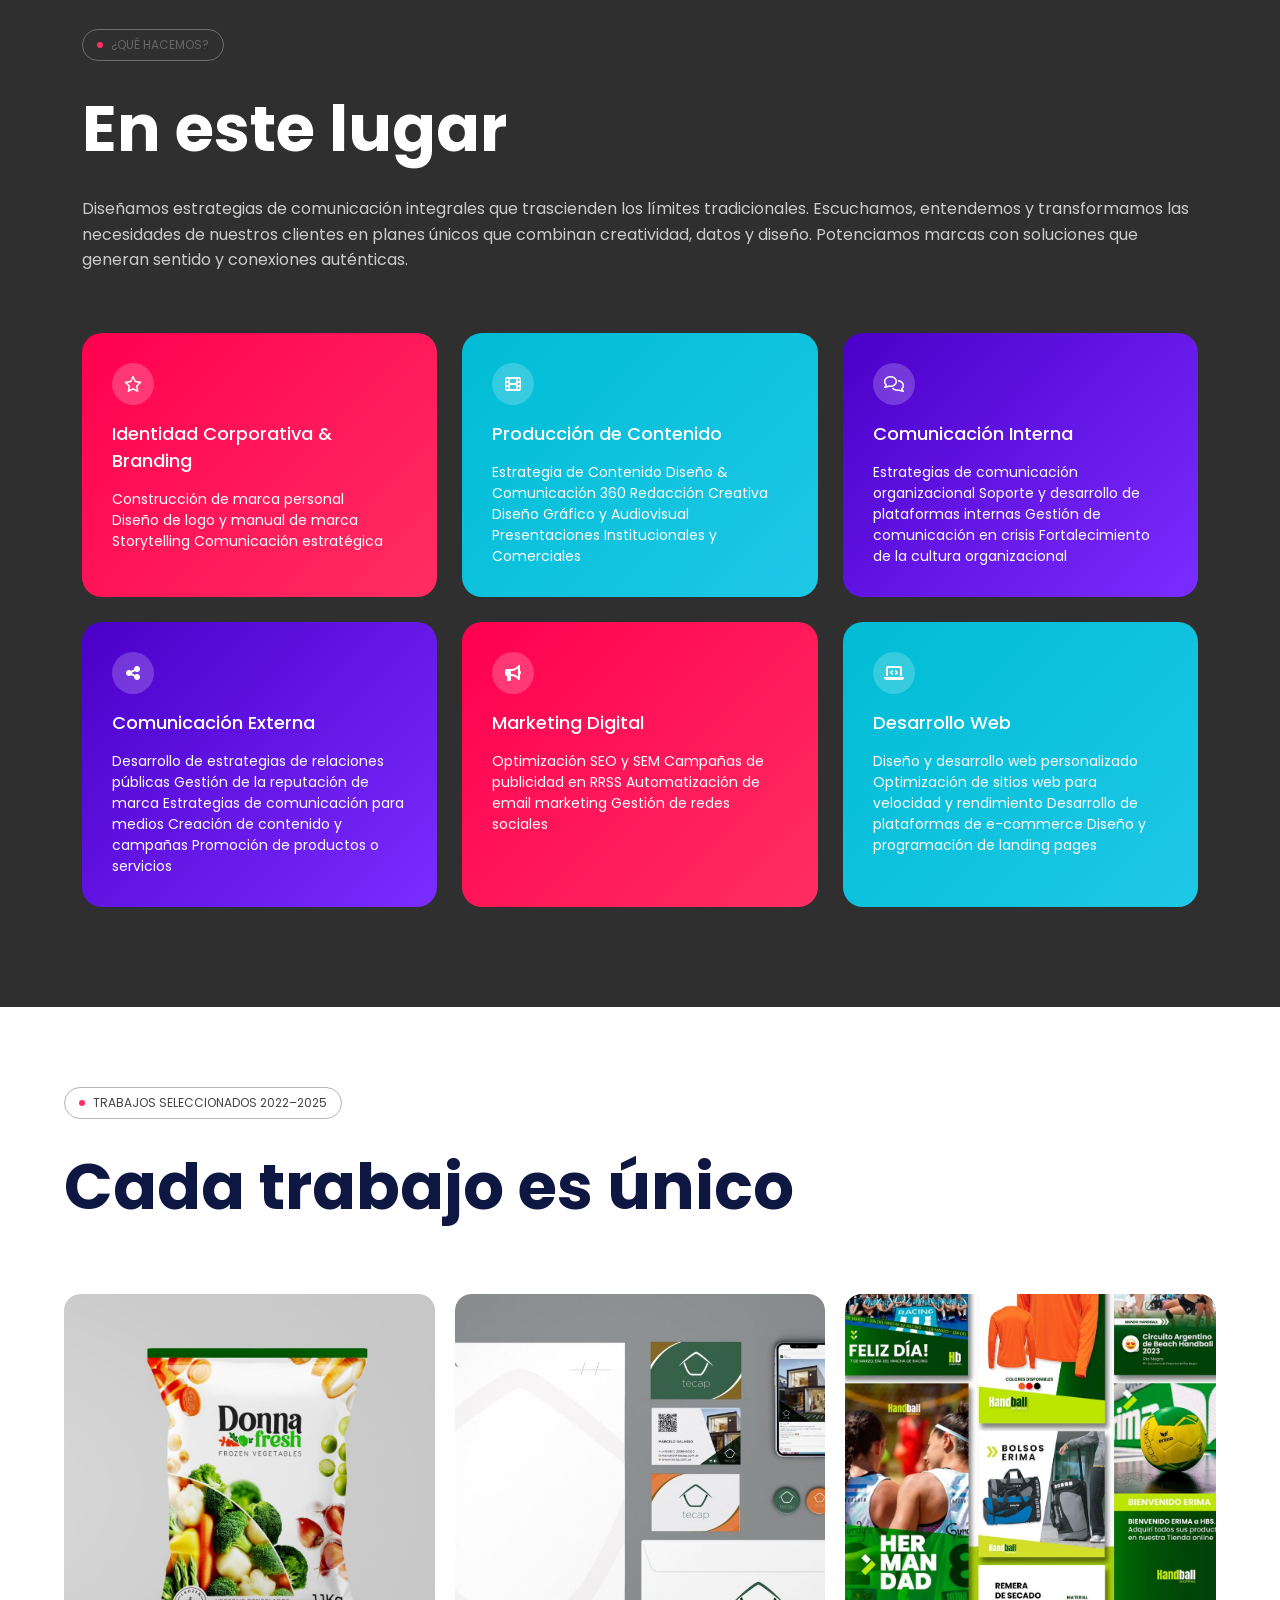
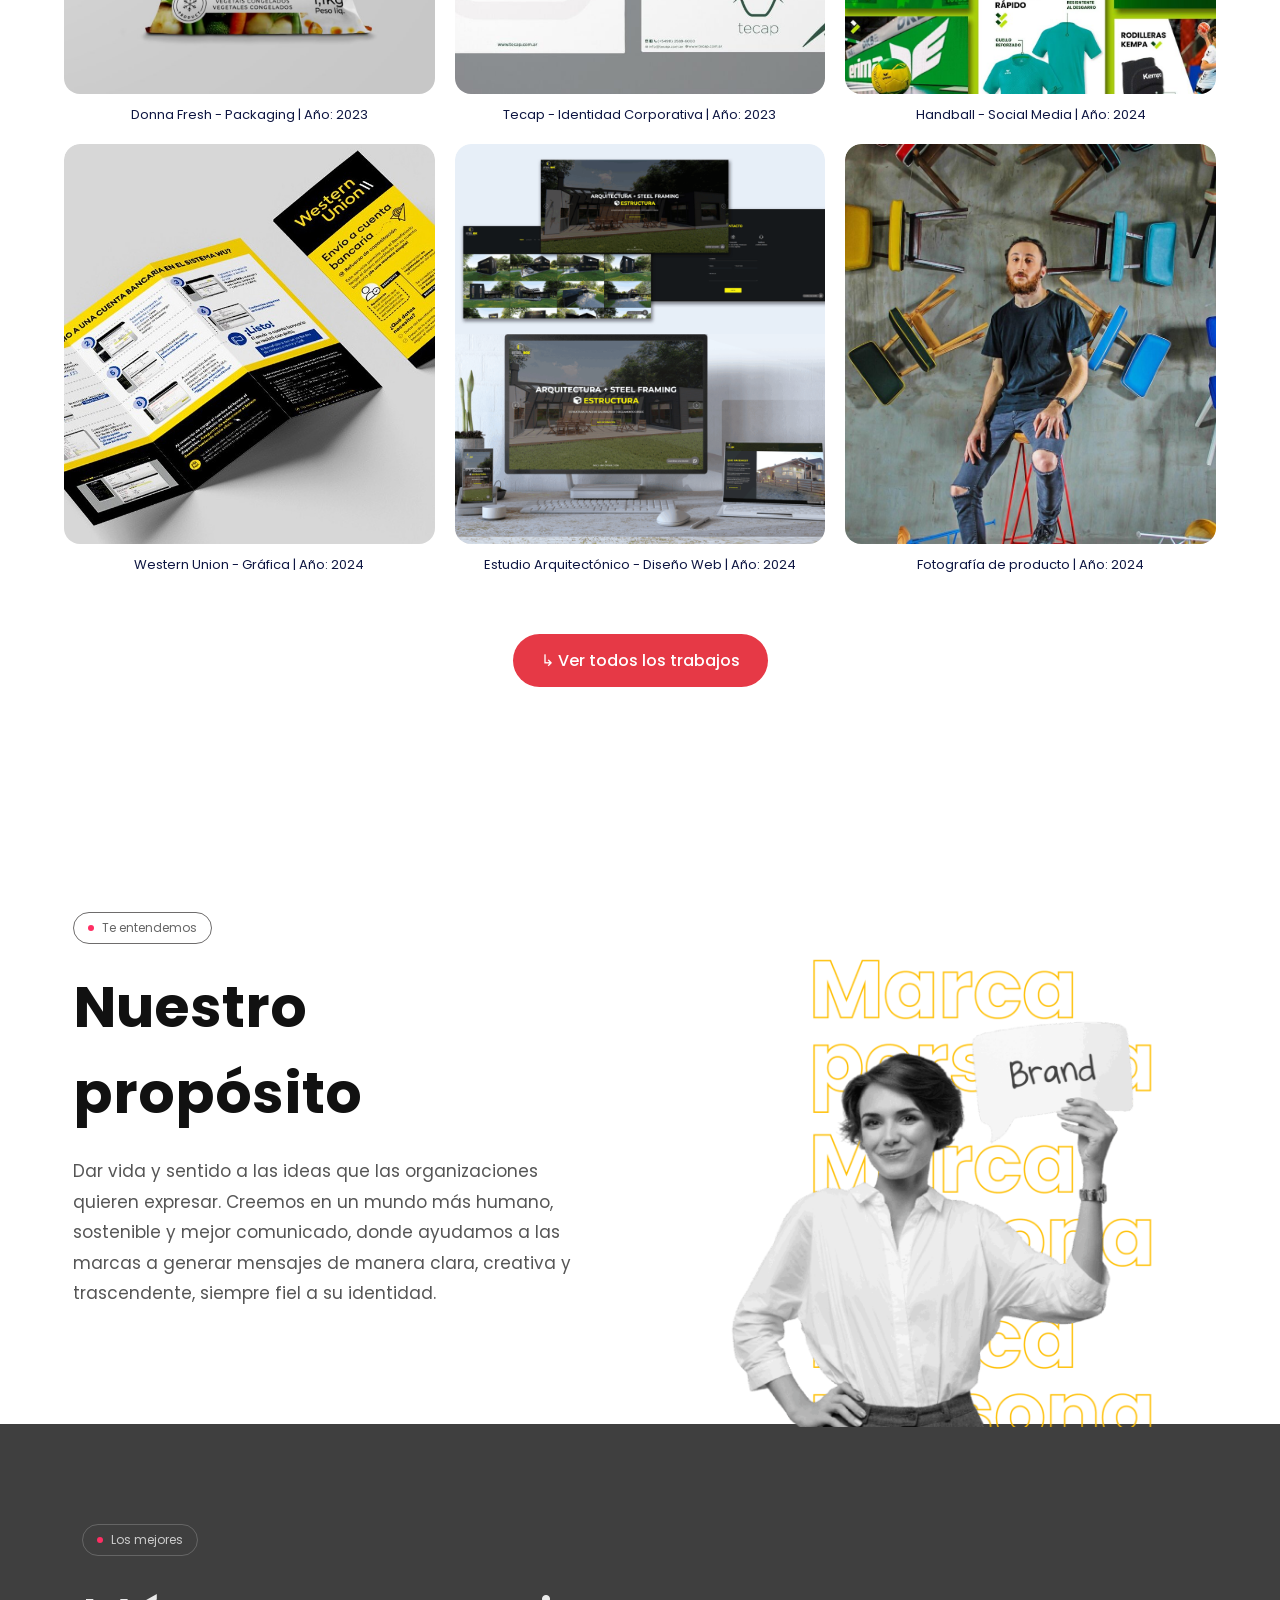
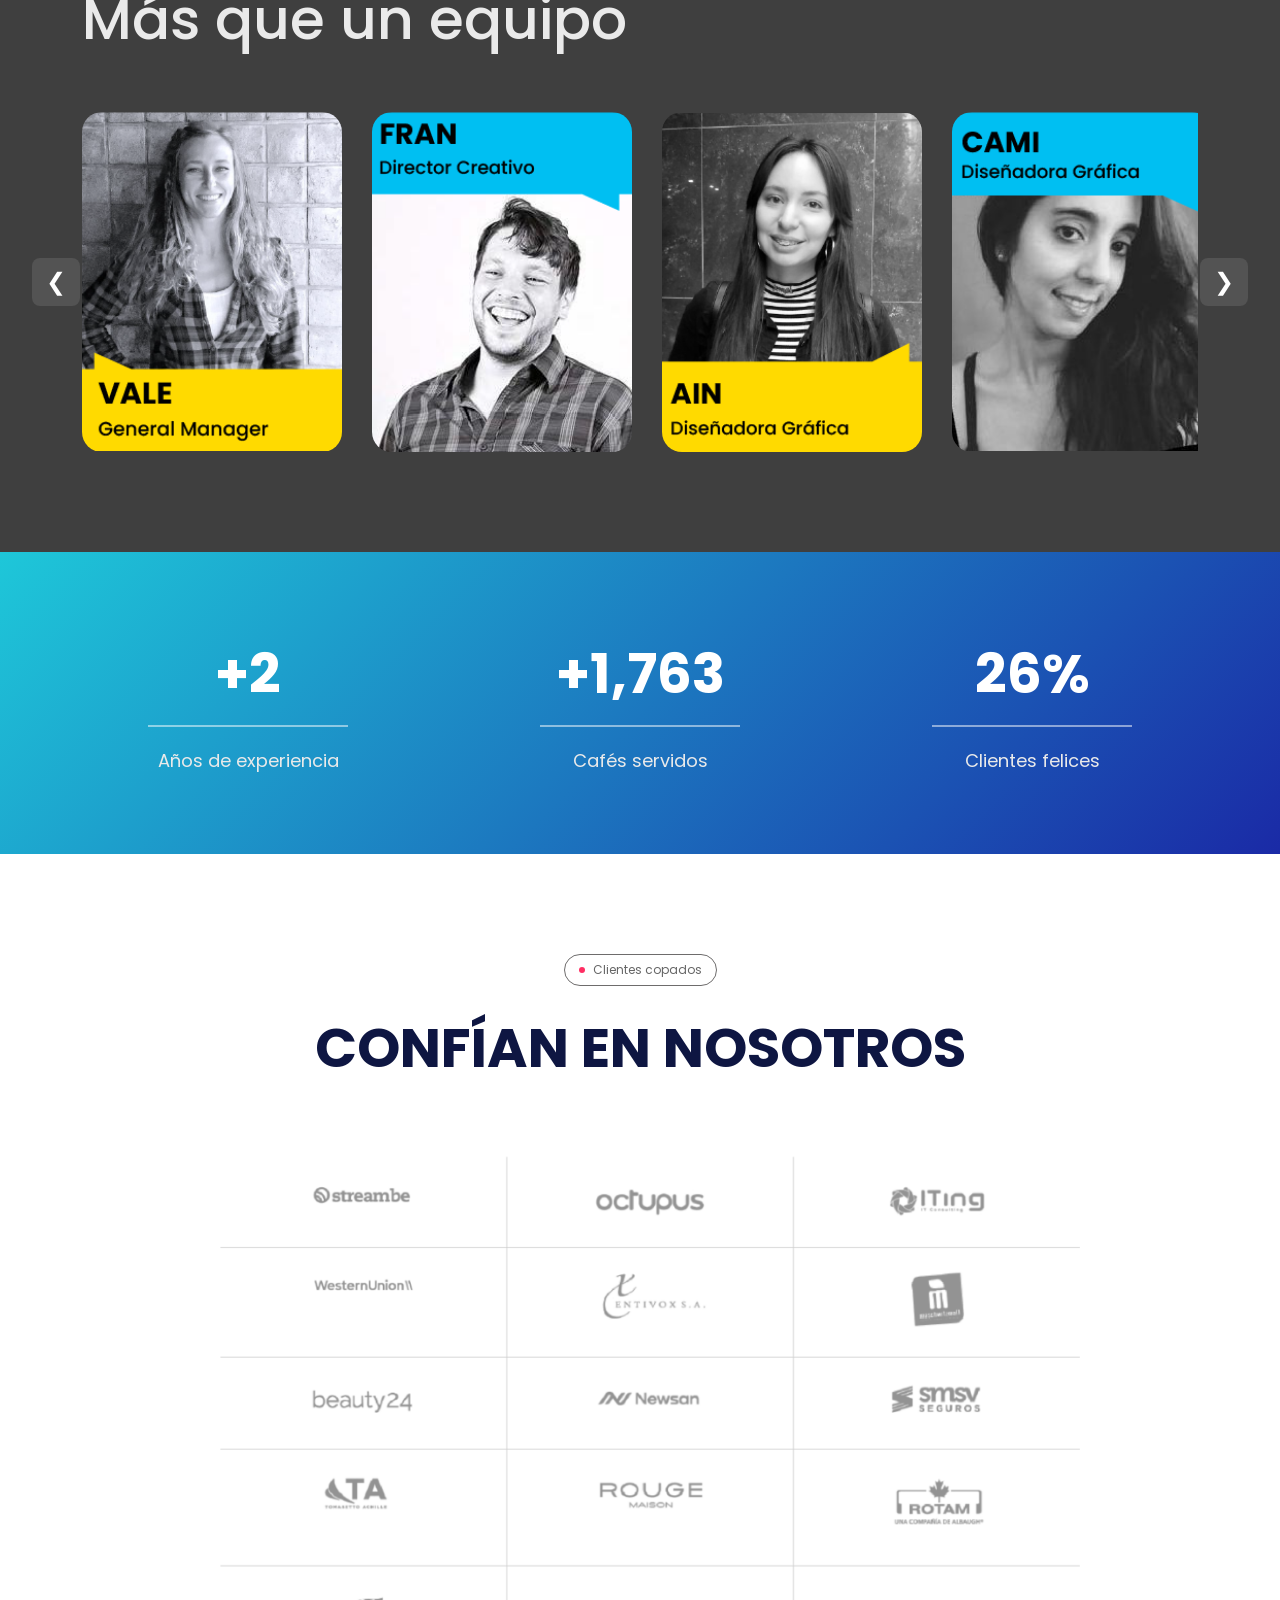
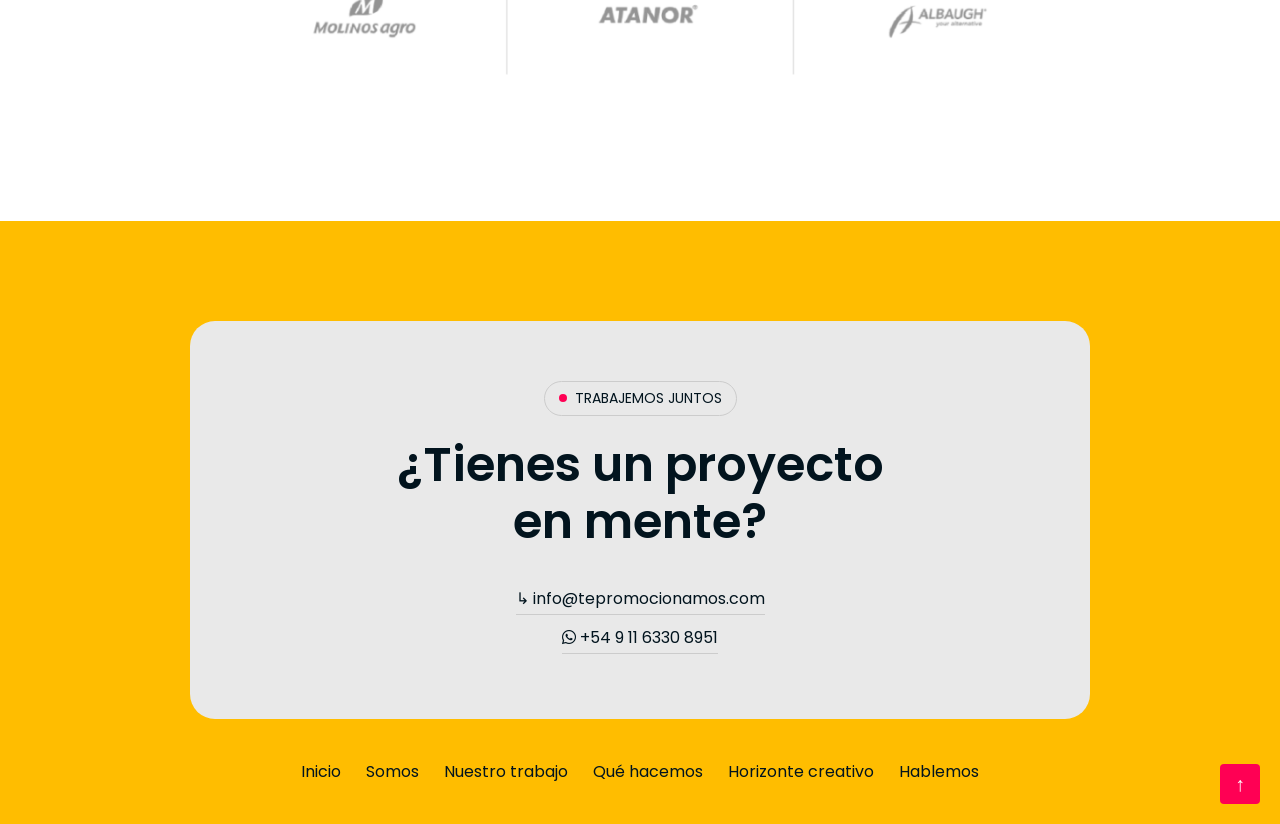
==== commit f5de2588: "avances" ====
--- a/index.html
+++ b/index.html
@@ -36,10 +36,10 @@
         <ul>
           <li><a href="index.html">Inicio</a></li>
           <li><a href="somos.html">Somos</a></li>
-          <li><a href="#">Nuestro trabajo</a></li>
-          <li><a href="#">Qué hacemos</a></li>
-          <li><a href="#">Horizonte creativo</a></li>
-          <li><a href="#">Hablemos</a></li>
+          <li><a href="/trabajo.html">Nuestro trabajo</a></li>
+          <li><a href="/hacemos.html">Qué hacemos</a></li>
+          <li><a href="/creativo.html">Horizonte creativo</a></li>
+          <li><a href="/contacto.html">Hablemos</a></li>
         </ul>
       </nav>
 
--- a/css/styles.css
+++ b/css/styles.css
@@ -184,6 +184,7 @@
   color: var(--negro);
   margin-bottom: 30px;
   line-height: 1.2;
+  font-weight: 600;
 }
 
 /* CONTACTO */
@@ -256,39 +257,48 @@
 }
 
 /* SECCION VIDEO */
-.video-section {
-  position: relative;
-  width: 100%;
-  height: clamp(500px, 70vw, 980px);
-  overflow: hidden;
-}
-
-.video-section iframe {
-  position: absolute;
-  top: 50%;
-  left: 50%;
-  width: 100vw;
-  height: 56.25vw;
-  min-width: 177.78vh;
-  min-height: 100%;
-  transform: translate(-50%, -50%);
-  pointer-events: none;
-}
-
-@media (max-width: 768px) {
-  .video-section {
-    height: auto;
-    aspect-ratio: 16 / 9;
-  }
-
-  .video-section iframe {
-    width: 100%;
-    height: 100%;
-    min-width: 100%;
-    min-height: 100%;
-  }
-}
-
+
+.video-section{
+  position:relative;
+  width:100%;
+  height:100vh;
+  overflow:hidden;
+  background:#000;
+}
+
+.video-section iframe{
+  position:absolute;
+  top:50%;
+  left:50%;
+
+  width:177.77777778vh;
+  height:56.25vw;
+
+  min-width:100%;
+  min-height:100%;
+
+  transform:translate(-50%, -50%);
+  border:0;
+  pointer-events:none;
+}
+
+/* MOBILE */
+
+@media(max-width:768px){
+
+  .video-section{
+    height:auto;
+    aspect-ratio:16/9;
+  }
+
+  .video-section iframe{
+    width:100%;
+    height:100%;
+    min-width:100%;
+    min-height:100%;
+  }
+
+}
 /* =========================
    SOMOS PAGE
 ========================= */
@@ -309,7 +319,7 @@
   font-size: clamp(72px, 10vw, 112px);
   line-height: 0.95;
   letter-spacing: -0.05em;
-  font-weight: 800;
+  font-weight: 500;
 }
 
 .somos-section h2 {
@@ -317,7 +327,7 @@
   font-size: 57px;
   line-height: 1;
   letter-spacing: -0.04em;
-  font-weight: 600;
+  font-weight: 500;
 }
 
 .somos-hero-grid {
@@ -341,7 +351,7 @@
   gap: 2px;
   background: #4500b5;
   color: #ffd81a;
-  font-weight: 800;
+  font-weight: 500;
   font-size: clamp(34px, 5vw, 72px);
   line-height: 0.9;
   padding: 22px 38px;
@@ -431,7 +441,7 @@
   align-items: center;
   justify-content: center;
   text-align: center;
-  font-weight: 600;
+  font-weight: 500;
   padding: 20px;
 }
 
@@ -512,7 +522,7 @@
   align-items: center;
   justify-content: center;
   font-size: 28px;
-  font-weight: 600;
+  font-weight: 500;
 }
 
 .team-label {
@@ -693,7 +703,7 @@
 /* TITULO */
 .hero-xbc h1 {
   font-size: clamp(36px, 6vw, 80px);
-  font-weight: 800;
+  font-weight: 500;
   line-height: 1.1;
   color: #0E1642;
 
@@ -787,7 +797,6 @@
 
 /* TEXTO */
 .intro {
-  max-width: 700px;
   color: #ccc;
   margin-bottom: 60px;
   line-height: 1.6;
@@ -858,7 +867,7 @@
 /* TITULO CARD */
 .card h3 {
   font-size: 18px;
-  font-weight: 600;
+  font-weight: 500;
 }
 
 /* TEXTO CARD */
@@ -1074,7 +1083,7 @@
   font-size: 57px;
   color: #111;
   margin-bottom: 20px;
-  font-weight: 700;
+
 }
 
 /* TEXTO */
@@ -1142,8 +1151,8 @@
 
 .team-header h2 {
   font-size: 57px;
-  font-weight: 700;
   color: #eaeaea;
+  font-weight: 500;
 }
 
 /* BADGE DARK */
@@ -1255,8 +1264,8 @@
 
 /* NUMERO */
 .stat h2 {
-  font-size: clamp(48px, 6vw, 90px);
-  font-weight: 700;
+  font-size: 55px;
+
   margin-bottom: 10px;
 }
 
@@ -1294,7 +1303,7 @@
 
 /* TITULO */
 .clients-section h2 {
-  font-size: clamp(36px, 5vw, 64px);
+  font-size: 55px;
   color: #0E1642;
   margin-bottom: 50px;
 }
@@ -1326,3 +1335,379 @@
     padding: 40px 20px;
   }
 }
+
+
+/* SECCION SOMOS */
+
+/* SECCIÓN GENERAL */
+.propuesta-section {
+  background: #ffffff;
+  padding: 90px 7%;
+  font-family: 'Poppins', sans-serif;
+}
+
+/* CONTENEDOR */
+.propuesta-container {
+  max-width: 1400px;
+  margin: 0 auto;
+  display: flex;
+  align-items: center;
+  justify-content: space-between;
+  gap: 80px;
+}
+
+/* IMAGEN */
+.propuesta-image {
+  flex: 1;
+  display: flex;
+  justify-content: center;
+}
+
+.propuesta-image img {
+  width: 80%;
+  max-width: 520px;
+  height: auto;
+  display: block;
+}
+
+/* TEXTO */
+.propuesta-content {
+  flex: 1;
+  max-width: 560px;
+  font-family: poppins, sans-serif;
+}
+
+/* BADGE */
+.propuesta-badge {
+  display: inline-flex;
+  align-items: center;
+  gap: 8px;
+  border: 1px solid #f2b8a8;
+  color: #0a1433;
+  padding: 7px 18px;
+  border-radius: 40px;
+  font-size: 13px;
+  letter-spacing: 0.4px;
+  margin-bottom: 28px;
+}
+
+.propuesta-badge .dot {
+  width: 10px;
+  height: 10px;
+  background: #ff2d2d;
+  border-radius: 50%;
+}
+
+/* TITULO */
+.propuesta-content h2 {
+  font-size: 66px;
+  color: #07122f;
+  margin: 0 0 28px;
+  font-weight: 500;
+}
+
+/* PARRAFO */
+.propuesta-content p {
+  font-size: 20px;
+  line-height: 1.55;
+  color: #1d1d1d;
+  margin: 0;
+  max-width: 560px;
+}
+
+/* RESPONSIVE */
+@media (max-width: 1100px) {
+  .propuesta-content h2 {
+    font-size: 58px;
+  }
+
+  .propuesta-container {
+    gap: 50px;
+  }
+}
+
+@media (max-width: 768px) {
+  .propuesta-container {
+    flex-direction: column;
+    text-align: center;
+  }
+
+  .propuesta-content {
+    max-width: 100%;
+  }
+
+  .propuesta-content h2 {
+    font-size: 46px;
+  }
+
+  .propuesta-content p {
+    font-size: 18px;
+  }
+
+  .propuesta-badge {
+    justify-content: center;
+  }
+}
+
+
+/* SECCION trabajo video */
+
+.videos-grid{
+  display:grid;
+  grid-template-columns:repeat(3,1fr);
+  gap:24px;
+  margin-top:60px;
+}
+
+.videos-grid video{
+  width:100%;
+  aspect-ratio:16/9;
+  object-fit:cover;
+  border-radius:28px;
+  display:block;
+}
+
+/* mobile */
+@media(max-width:768px){
+
+  .videos-grid{
+    grid-template-columns:1fr;
+    gap:18px;
+  }
+
+}
+
+/* SECCION trabajo filtros */
+
+.portfolio-section{
+  padding:120px 0;
+  background:#fff;
+}
+
+.portfolio-section h2{
+  text-align:center;
+  margin-bottom:40px;
+}
+
+.portfolio-filters{
+  display:flex;
+  justify-content:center;
+  flex-wrap:wrap;
+  gap:14px;
+  margin-bottom:60px;
+}
+
+.filter-btn{
+  padding:12px 22px;
+  border:none;
+  border-radius:999px;
+  background:#f1f1f1;
+  cursor:pointer;
+  transition:.3s;
+  font-weight:600;
+}
+
+.filter-btn.active{
+  background:#111;
+  color:#fff;
+}
+
+.masonry-gallery{
+  column-count:3;
+  column-gap:20px;
+}
+
+.masonry-item{
+  break-inside:avoid;
+  margin-bottom:20px;
+  cursor:pointer;
+}
+
+.masonry-item img{
+  width:100%;
+  border-radius:24px;
+  display:block;
+  transition:.3s;
+}
+
+.masonry-item:hover img{
+  transform:scale(1.02);
+}
+
+/* LIGHTBOX */
+
+.lightbox{
+  position:fixed;
+  inset:0;
+  background:rgba(0,0,0,.92);
+  display:flex;
+  align-items:center;
+  justify-content:center;
+  opacity:0;
+  visibility:hidden;
+  transition:.3s;
+  z-index:9999;
+  padding:40px;
+}
+
+.lightbox.active{
+  opacity:1;
+  visibility:visible;
+}
+
+.lightbox-img{
+  max-width:90%;
+  max-height:90%;
+  border-radius:20px;
+}
+
+.lightbox-close{
+  position:absolute;
+  top:30px;
+  right:40px;
+  color:#fff;
+  font-size:50px;
+  cursor:pointer;
+}
+
+/* responsive */
+
+@media(max-width:992px){
+
+  .masonry-gallery{
+    column-count:2;
+  }
+
+}
+
+@media(max-width:768px){
+
+  .masonry-gallery{
+    column-count:1;
+  }
+
+}
+
+.services-tepromo{
+  background:#fff;
+  padding:120px 0;
+}
+
+.card h3,
+.card p,
+.card .icon{
+  color:#fff;
+}
+
+.filosofia-section{
+  background:#3a3a3a;
+  padding:120px 0;
+  font-family:'Poppins',sans-serif;
+}
+
+.filosofia-badge{
+  display:inline-flex;
+  align-items:center;
+  gap:10px;
+  border:1px solid #d9b29d;
+  border-radius:999px;
+  padding:8px 18px;
+  color:#fff;
+  font-size:14px;
+  margin-bottom:30px;
+}
+
+.filosofia-badge .dot{
+  width:10px;
+  height:10px;
+  background:#ff3b57;
+  border-radius:50%;
+}
+
+.filosofia-section h2{
+  color:#fff;
+  font-size:50px;
+  line-height:1;
+  font-weight:400;
+  margin-bottom:70px;
+  max-width:1000px;
+}
+
+.filosofia-grid{
+  display:grid;
+  grid-template-columns:repeat(3,1fr);
+  gap:24px;
+}
+
+.filosofia-card{
+  border-radius:28px;
+  padding:40px;
+  color:#fff;
+}
+
+.filosofia-card.pink{
+  background:#ff005c;
+}
+
+.filosofia-card.cyan{
+  background:#17b7e5;
+}
+
+.filosofia-card.purple{
+  background:#4a00b8;
+}
+
+.filosofia-icon{
+  width:56px;
+  height:56px;
+  background:#ffffff;
+  border-radius:50%;
+  display:flex;
+  align-items:center;
+  justify-content:center;
+  margin-bottom:30px;
+}
+
+.filosofia-icon i{
+  color:#4e4b4c;
+  font-size:22px;
+}
+
+.filosofia-card h3{
+  font-size:22px;
+  line-height:1.2;
+  margin-bottom:18px;
+  font-weight:700;
+}
+
+.filosofia-card p{
+  font-size:18px;
+  line-height:1.6;
+  opacity:.95;
+}
+
+/* responsive */
+
+@media(max-width:992px){
+
+  .filosofia-section h2{
+    font-size:58px;
+  }
+
+  .filosofia-grid{
+    grid-template-columns:1fr;
+  }
+
+}
+
+@media(max-width:768px){
+
+  .filosofia-section{
+    padding:80px 0;
+  }
+
+  .filosofia-section h2{
+    font-size:42px;
+  }
+
+}
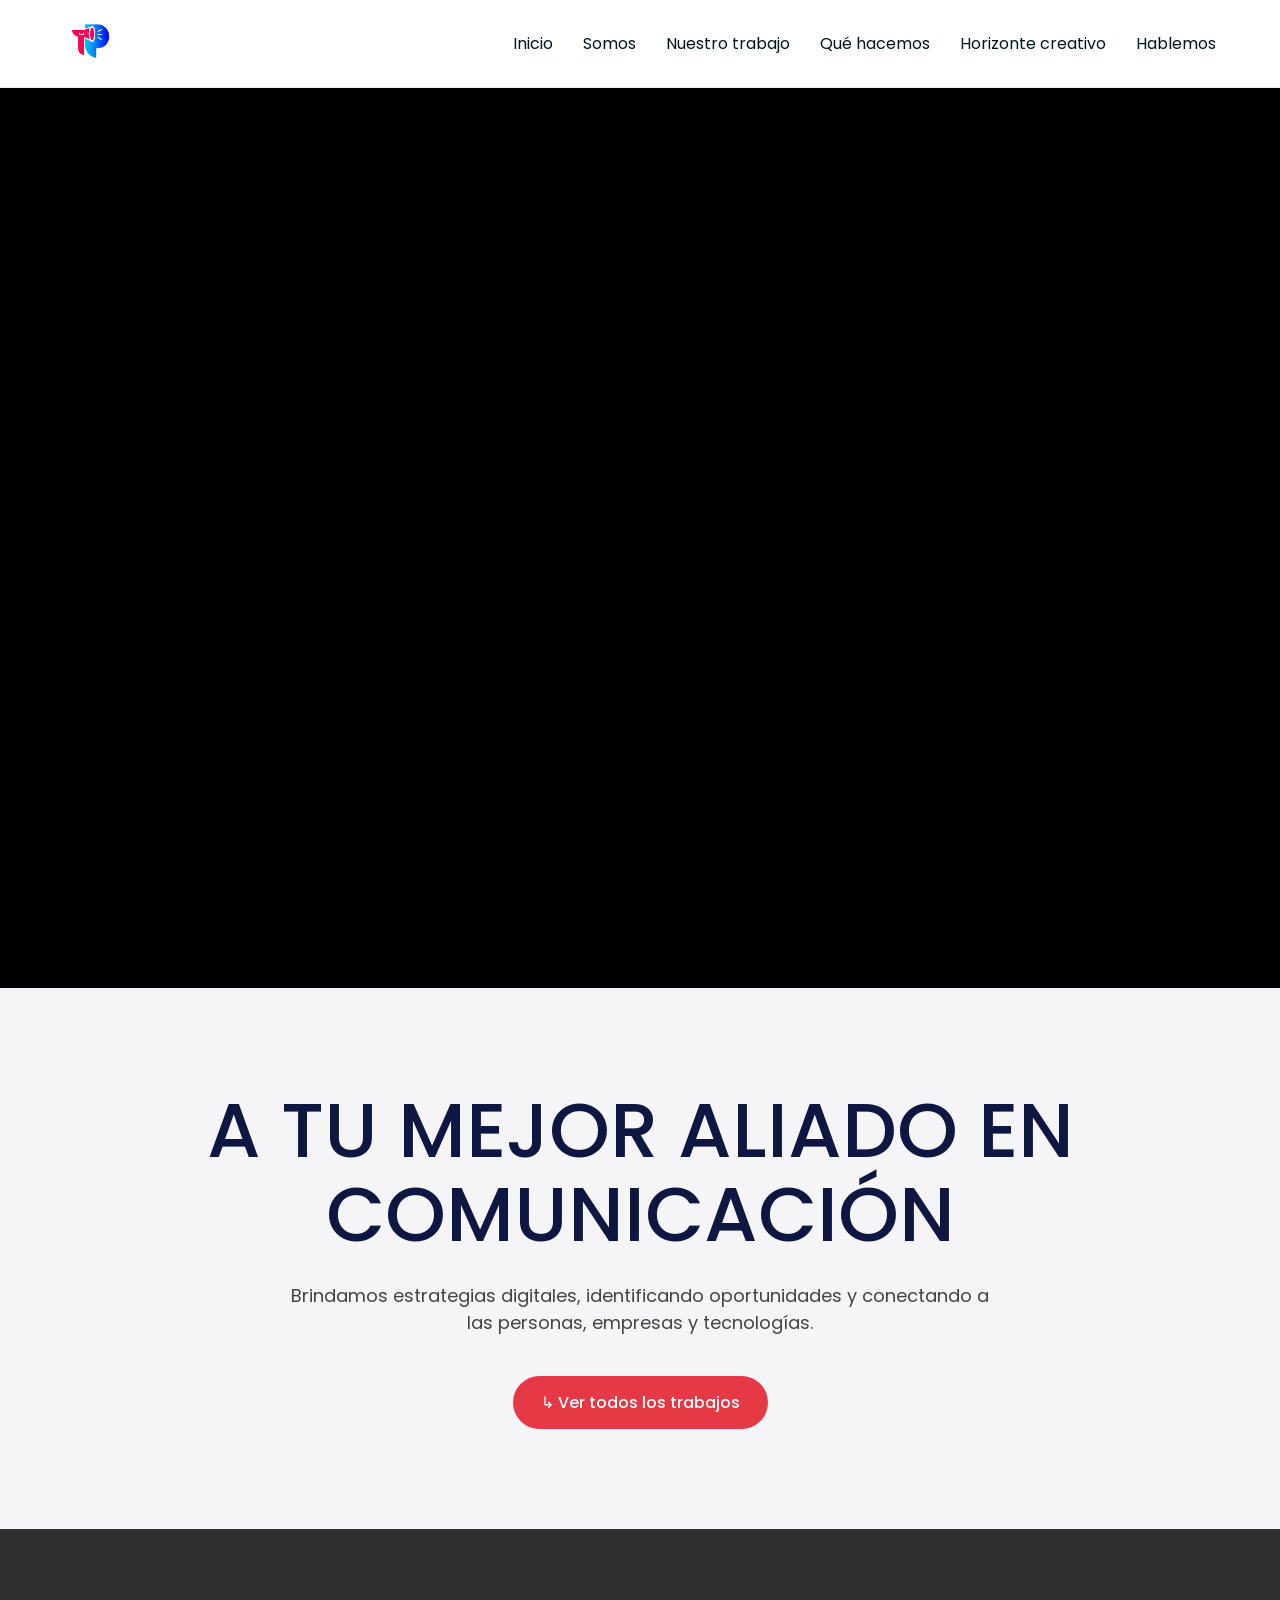
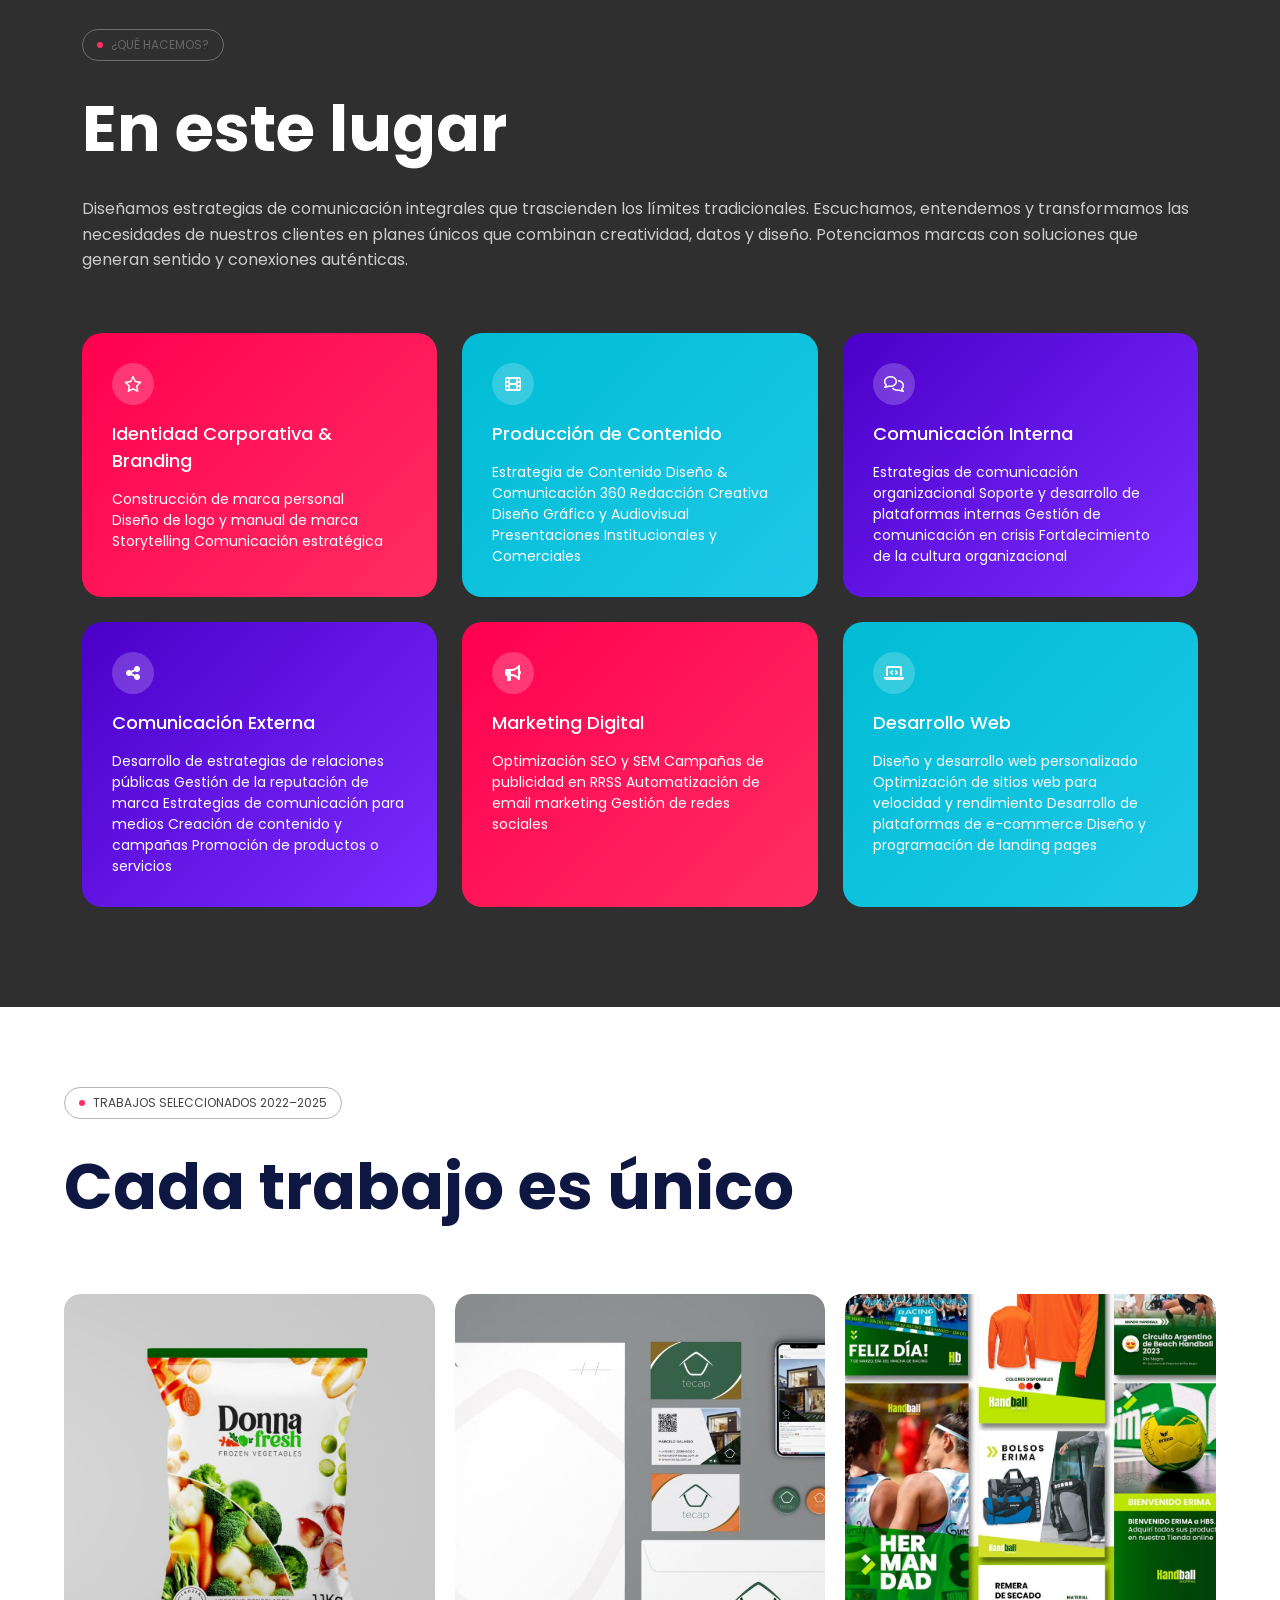
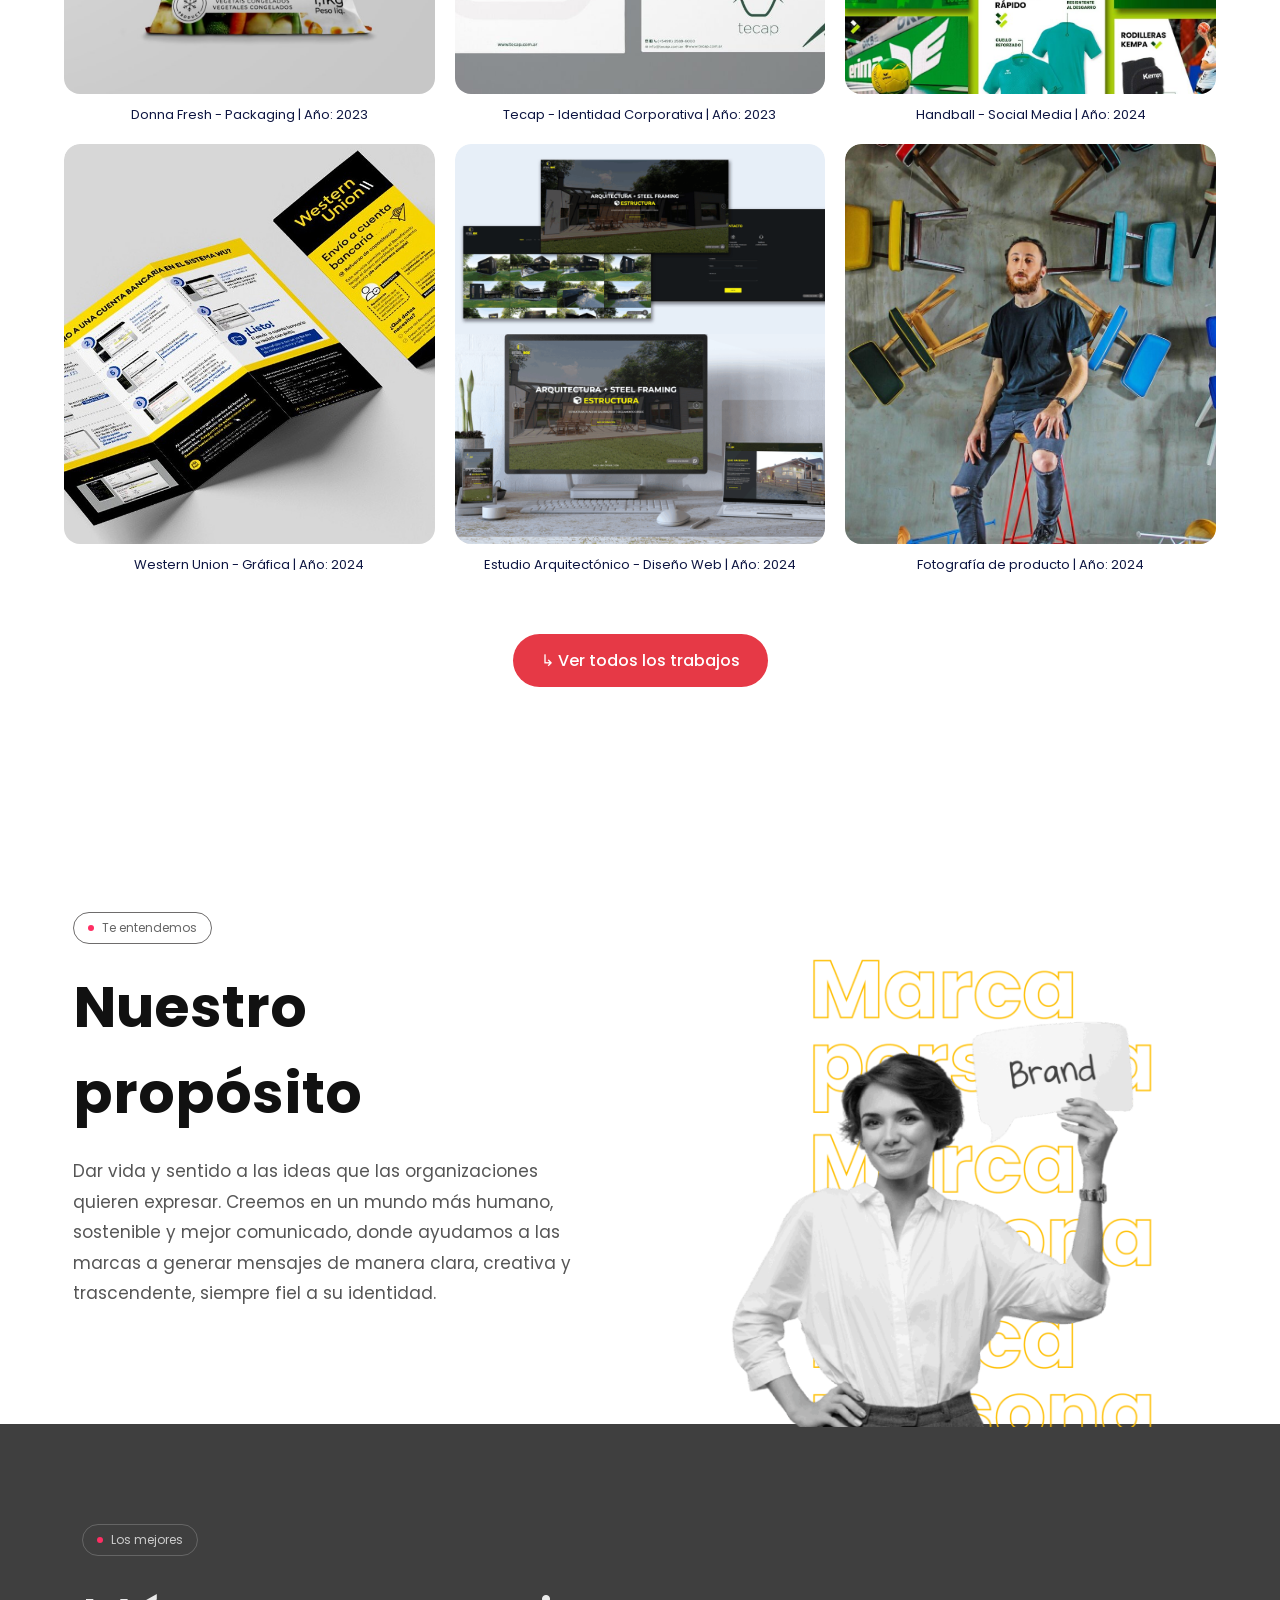
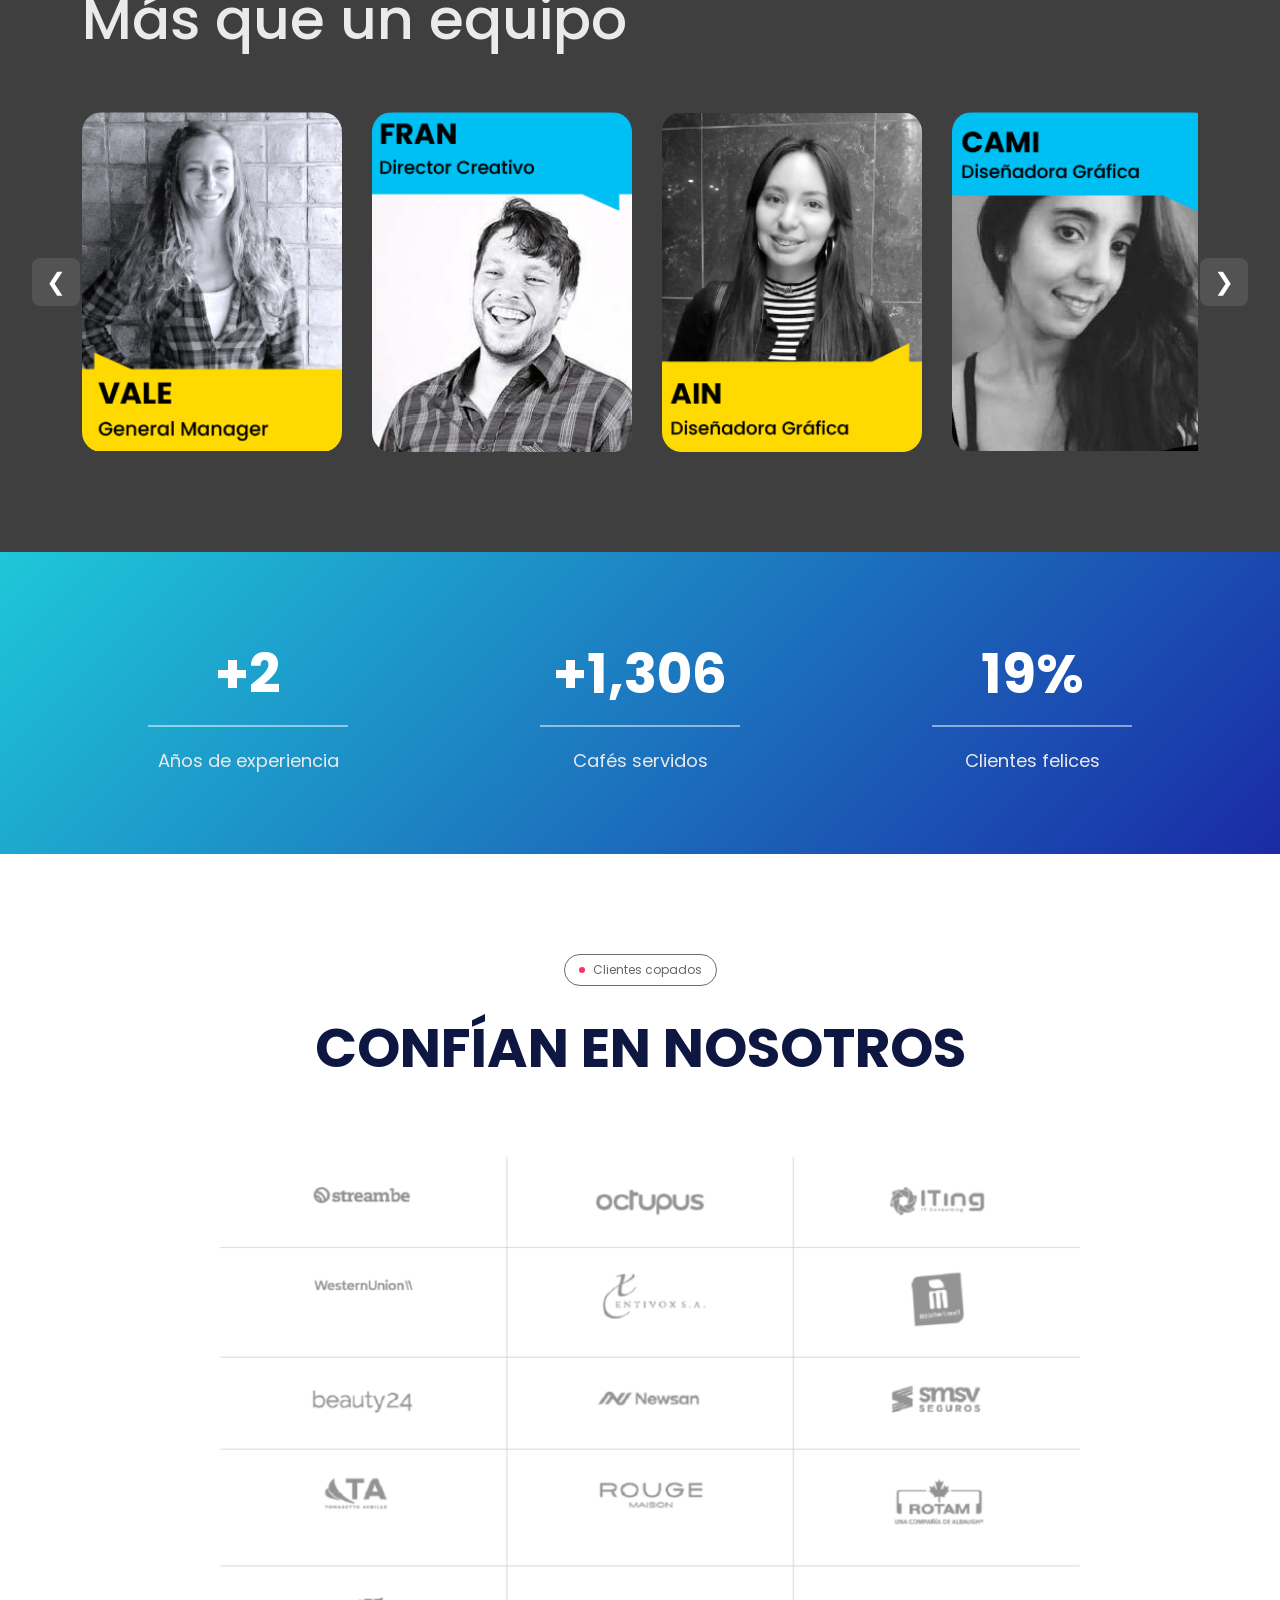
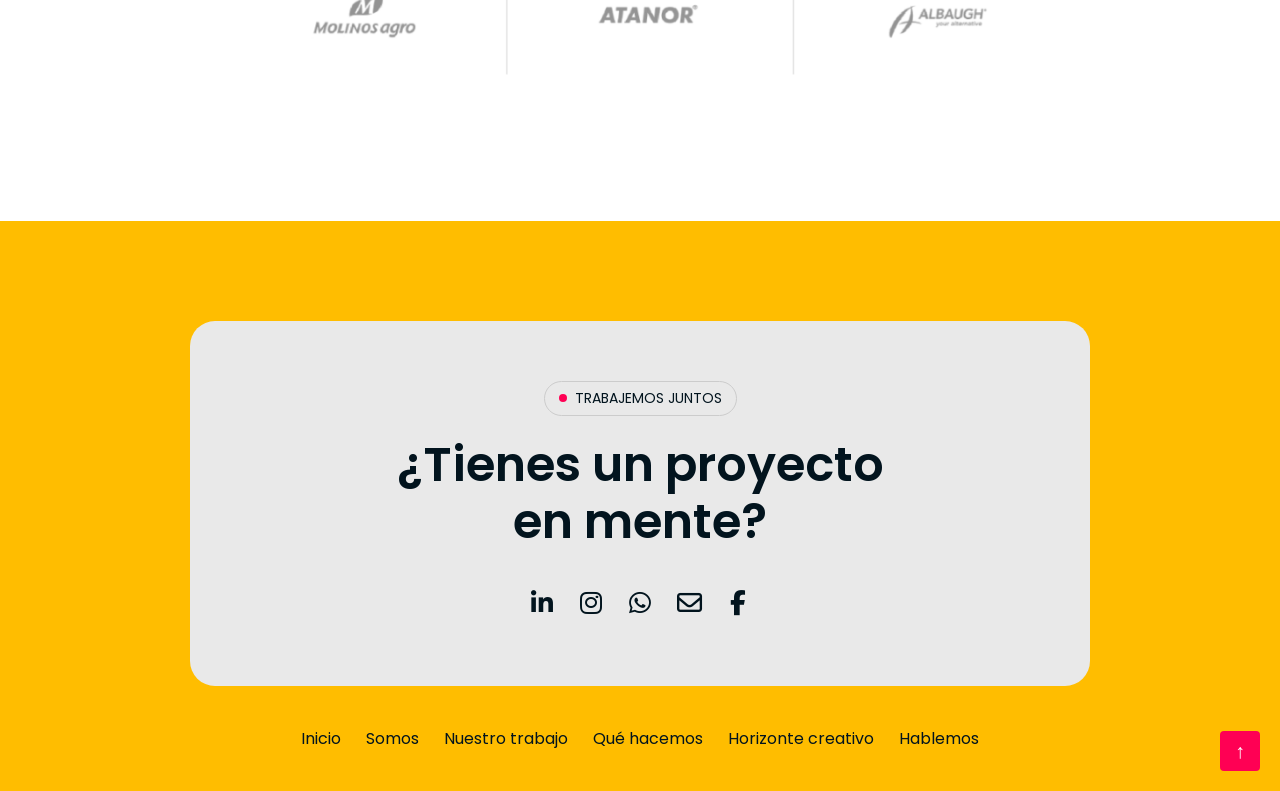
==== commit 3a0d521b: "modificaciones contatco" ====
--- a/index.html
+++ b/index.html
@@ -82,7 +82,7 @@
       Brindamos estrategias digitales, identificando oportunidades y conectando a las personas, empresas y tecnologías.
     </p>
 
-    <a href="#" class="hero-btn">
+    <a href="/trabajo.html" class="hero-btn">
       ↳ Ver todos los trabajos
     </a>
 
@@ -199,7 +199,7 @@
   </div>
 
   <div class="works-cta">
-   <a href="#" class="hero-btn">
+   <a href="/trabajos.html" class="hero-btn">
       ↳ Ver todos los trabajos
     </a>
 
@@ -372,9 +372,10 @@
 
 </section>
 
+
 <!--- seccion footer -->
 
-  <footer class="footer">
+<footer class="footer">
 
   <div class="footer-box">
 
@@ -384,9 +385,35 @@
 
     <h2>¿Tienes un proyecto<br>en mente?</h2>
 
-    <div class="footer-contact">
-      <p>↳ info@tepromocionamos.com</p><br>
-<p><i class="fa-brands fa-whatsapp"></i> +54 9 11 6330 8951</p>    </div>
+<div class="footer-contact">
+
+  <!-- LINKEDIN -->
+  <a href="https://www.linkedin.com/company/t-promocionamos/" target="_blank" rel="noopener noreferrer" aria-label="LinkedIn">
+    <i class="fa-brands fa-linkedin-in"></i>
+  </a>
+
+  <!-- INSTAGRAM -->
+  <a href="https://www.instagram.com/tpromocionamos/" target="_blank" rel="noopener noreferrer" aria-label="Instagram">
+    <i class="fa-brands fa-instagram"></i>
+  </a>
+
+  <!-- WHATSAPP -->
+  <a href="https://wa.me/5491163308951" target="_blank" rel="noopener noreferrer" aria-label="WhatsApp">
+    <i class="fa-brands fa-whatsapp"></i>
+  </a>
+
+  <!-- EMAIL -->
+  <a href="mailto:info@tepromocionamos.com" aria-label="Email">
+    <i class="fa-regular fa-envelope"></i>
+  </a>
+
+  <!-- FACEBOOK -->
+  <a href="https://www.facebook.com/TePromocionamos" target="_blank" rel="noopener noreferrer" aria-label="Facebook">
+    <i class="fa-brands fa-facebook-f"></i>
+  </a>
+
+</div>
+
 
   </div>
 
--- a/css/styles.css
+++ b/css/styles.css
@@ -1499,6 +1499,7 @@
 
 .filter-btn{
   padding:12px 22px;
+  font-family:'Poppins',sans-serif;
   border:none;
   border-radius:999px;
   background:#f1f1f1;
@@ -1710,4 +1711,477 @@
     font-size:42px;
   }
 
-}+}
+
+/* SECCION blog */
+
+.blog-section{
+  padding:120px 0;
+  background:#fff;
+  font-family:'Poppins',sans-serif;
+}
+
+.blog-badge{
+  display:inline-flex;
+  align-items:center;
+  gap:10px;
+  border:1px solid #d9d9d9;
+  border-radius:999px;
+  padding:8px 18px;
+  font-size:14px;
+  margin-bottom:30px;
+}
+
+.blog-badge .dot{
+  width:10px;
+  height:10px;
+  border-radius:50%;
+  background:#ff005c;
+}
+
+.blog-top{
+  display:flex;
+  justify-content:space-between;
+  gap:40px;
+  align-items:flex-end;
+  margin-bottom:70px;
+}
+
+.blog-top h2{
+  font-size:72px;
+  line-height:1;
+  color:#111;
+  max-width:700px;
+}
+
+.blog-top p{
+  max-width:420px;
+  font-size:18px;
+  line-height:1.7;
+  color:#555;
+}
+
+.blog-grid{
+  display:grid;
+  grid-template-columns:repeat(3,1fr);
+  gap:28px;
+}
+
+.blog-card{
+  background:#fff;
+  border-radius:28px;
+  overflow:hidden;
+  box-shadow:0 10px 30px rgba(0,0,0,.08);
+  transition:.35s;
+}
+
+.blog-card:hover{
+  transform:translateY(-8px);
+}
+
+.blog-image{
+  overflow:hidden;
+}
+
+.blog-image img{
+  width:100%;
+  height:320px;
+  object-fit:cover;
+  display:block;
+  transition:.5s;
+}
+
+.blog-card:hover img{
+  transform:scale(1.05);
+}
+
+.blog-content{
+  padding:30px;
+}
+
+.blog-category{
+  display:inline-block;
+  margin-bottom:16px;
+  font-size:14px;
+  font-weight:600;
+  color:#ff005c;
+}
+
+.blog-content h3{
+  font-size:28px;
+  line-height:1.2;
+  margin-bottom:18px;
+  color:#111;
+}
+
+.blog-content p{
+  color:#666;
+  line-height:1.7;
+  margin-bottom:25px;
+}
+
+.blog-link{
+  color:#111;
+  font-weight:600;
+  text-decoration:none;
+}
+
+/* responsive */
+
+@media(max-width:992px){
+
+  .blog-top{
+    flex-direction:column;
+    align-items:flex-start;
+  }
+
+  .blog-top h2{
+    font-size:54px;
+  }
+
+  .blog-grid{
+    grid-template-columns:1fr;
+  }
+
+}
+
+@media(max-width:768px){
+
+  .blog-section{
+    padding:80px 0;
+  }
+
+  .blog-top h2{
+    font-size:40px;
+  }
+
+}
+
+/* SECCION contacto */
+
+.contact-page{
+  font-family:'Poppins',sans-serif;
+  background:#f5f1ea;
+  min-height:100vh;
+}
+
+/* HERO */
+
+.contact-hero{
+  padding:180px 0 140px;
+}
+
+.contact-hero-grid{
+  display:grid;
+  grid-template-columns:1.1fr .9fr;
+  gap:70px;
+  align-items:center;
+}
+
+.contact-pill{
+  display:inline-flex;
+  align-items:center;
+  gap:10px;
+  padding:10px 18px;
+  border-radius:999px;
+  border:1px solid #d5c8bb;
+  margin-bottom:35px;
+  font-size:14px;
+  color:#111;
+}
+
+.contact-pill .dot{
+  width:10px;
+  height:10px;
+  border-radius:50%;
+  background:#ff005c;
+}
+
+.contact-left h1{
+  font-size:60px;
+  line-height:.95;
+  color:#111;
+  margin-bottom:30px;
+  font-weight:800;
+}
+
+.contact-left p{
+  font-size:22px;
+  line-height:1.7;
+  max-width:650px;
+  color:#555;
+}
+
+/* CARD */
+
+.contact-card{
+  background:#FF1658;
+  color:#fff;
+  padding:60px;
+  border-radius:40px;
+  display:flex;
+  flex-direction:column;
+  gap:45px;
+  transform:rotate(-2deg);
+  box-shadow:0 30px 60px rgba(0,0,0,.18);
+}
+
+.contact-item span{
+  display:block;
+  opacity:.6;
+  margin-bottom:12px;
+  font-size:14px;
+  text-transform:uppercase;
+  letter-spacing:1px;
+}
+
+.contact-item a{
+  color:#fff;
+  text-decoration:none;
+  font-size:30px;
+  line-height:1.3;
+  font-weight:600;
+  transition:.3s;
+}
+
+.contact-item a:hover{
+  opacity:.7;
+}
+
+/* RESPONSIVE */
+
+@media(max-width:992px){
+
+  .contact-hero-grid{
+    grid-template-columns:1fr;
+  }
+
+  .contact-left h1{
+    font-size:72px;
+  }
+
+}
+
+@media(max-width:768px){
+
+  .contact-hero{
+    padding:140px 0 90px;
+  }
+
+  .contact-left h1{
+    font-size:52px;
+  }
+
+  .contact-left p{
+    font-size:18px;
+  }
+
+  .contact-card{
+    padding:35px;
+    border-radius:28px;
+  }
+
+  .contact-item a{
+    font-size:22px;
+  }
+
+}```css
+/* ==========================
+   FOOTER - REDES Y CONTACTO
+========================== */
+
+.footer-contact {
+    display: flex !important;
+    flex-direction: row !important;
+    align-items: center !important;
+    justify-content: flex-start;
+    flex-wrap: nowrap !important;
+    gap: 80px;
+    margin-top: 35px;
+    width: 100%;
+}
+
+.footer-contact a {
+    display: inline-flex !important;
+    align-items: center;
+    justify-content: center;
+
+    width: 45px !important;
+    height: 45px;
+
+    margin: 0 !important;
+    padding: 0 !important;
+
+    color: inherit;
+    text-decoration: none;
+
+    transition: transform 0.3s ease;
+}
+
+.footer-contact a i {
+    display: inline-flex !important;
+    align-items: center;
+    justify-content: center;
+
+    width: auto;
+    height: auto;
+
+    font-size: 25px;
+
+    flex-shrink: 0;
+
+    transition: transform 0.3s ease;
+}
+
+.footer-contact a:hover {
+    transform: translateY(-3px);
+}
+
+.footer-contact a:hover i {
+    transform: scale(1.15);
+}
+
+
+/* ==========================
+   MOBILE
+========================== */
+
+@media screen and (max-width: 768px) {
+
+    .footer {
+        padding: 55px 18px 25px;
+    }
+
+
+    /* ==========================
+       BLOQUE PRINCIPAL
+    ========================== */
+
+    .footer-box {
+        width: 100%;
+        margin: 0 auto 45px;
+        padding: 30px 20px 35px;
+        box-sizing: border-box;
+    }
+
+
+    /* ==========================
+       TAG
+    ========================== */
+
+    .footer-tag {
+        font-size: 11px;
+        letter-spacing: 1.3px;
+    }
+
+
+    /* ==========================
+       TÍTULO
+    ========================== */
+
+    .footer-box h2 {
+        margin: 20px 0 0;
+
+        font-size: clamp(38px, 10vw, 52px);
+        line-height: 1;
+        letter-spacing: -1px;
+    }
+
+
+    /* ==========================
+       ICONOS
+    ========================== */
+
+    .footer-contact {
+        display: flex !important;
+
+        flex-direction: row !important;
+        flex-wrap: nowrap !important;
+
+        align-items: center !important;
+        justify-content: flex-start !important;
+
+        gap: 30px !important;
+
+        width: 100% !important;
+
+        margin-top: 30px;
+        margin-bottom: 0;
+    }
+
+    .footer-contact a {
+        display: inline-flex !important;
+
+        flex: 0 0 35px !important;
+
+        width: 35px !important;
+        min-width: 35px !important;
+        max-width: 35px !important;
+
+        height: 35px !important;
+
+        margin: 0 !important;
+        padding: 0 !important;
+    }
+
+    .footer-contact a i {
+        font-size: 22px !important;
+    }
+
+
+    /* ==========================
+       MENU INFERIOR
+    ========================== */
+
+    .footer-bottom {
+        width: 100%;
+        margin-top: 0;
+        padding-top: 25px;
+    }
+
+    .footer-bottom ul {
+        display: flex;
+
+        flex-direction: row;
+        flex-wrap: wrap;
+
+        align-items: center;
+        justify-content: center;
+
+        column-gap: 10px;
+        row-gap: 10px;
+
+        margin: 0;
+        padding: 0;
+
+        list-style: none;
+    }
+
+    .footer-bottom ul li {
+        margin: 0;
+        padding: 0;
+    }
+
+    .footer-bottom ul li a {
+        font-size: 14px;
+    }
+
+
+    /* ==========================
+       BACK TO TOP
+    ========================== */
+
+    .back-to-top {
+        position: relative;
+
+        right: auto;
+        bottom: auto;
+
+        margin: 25px 0 0 auto;
+
+        width: 38px;
+        height: 38px;
+    }
+
+}
+
